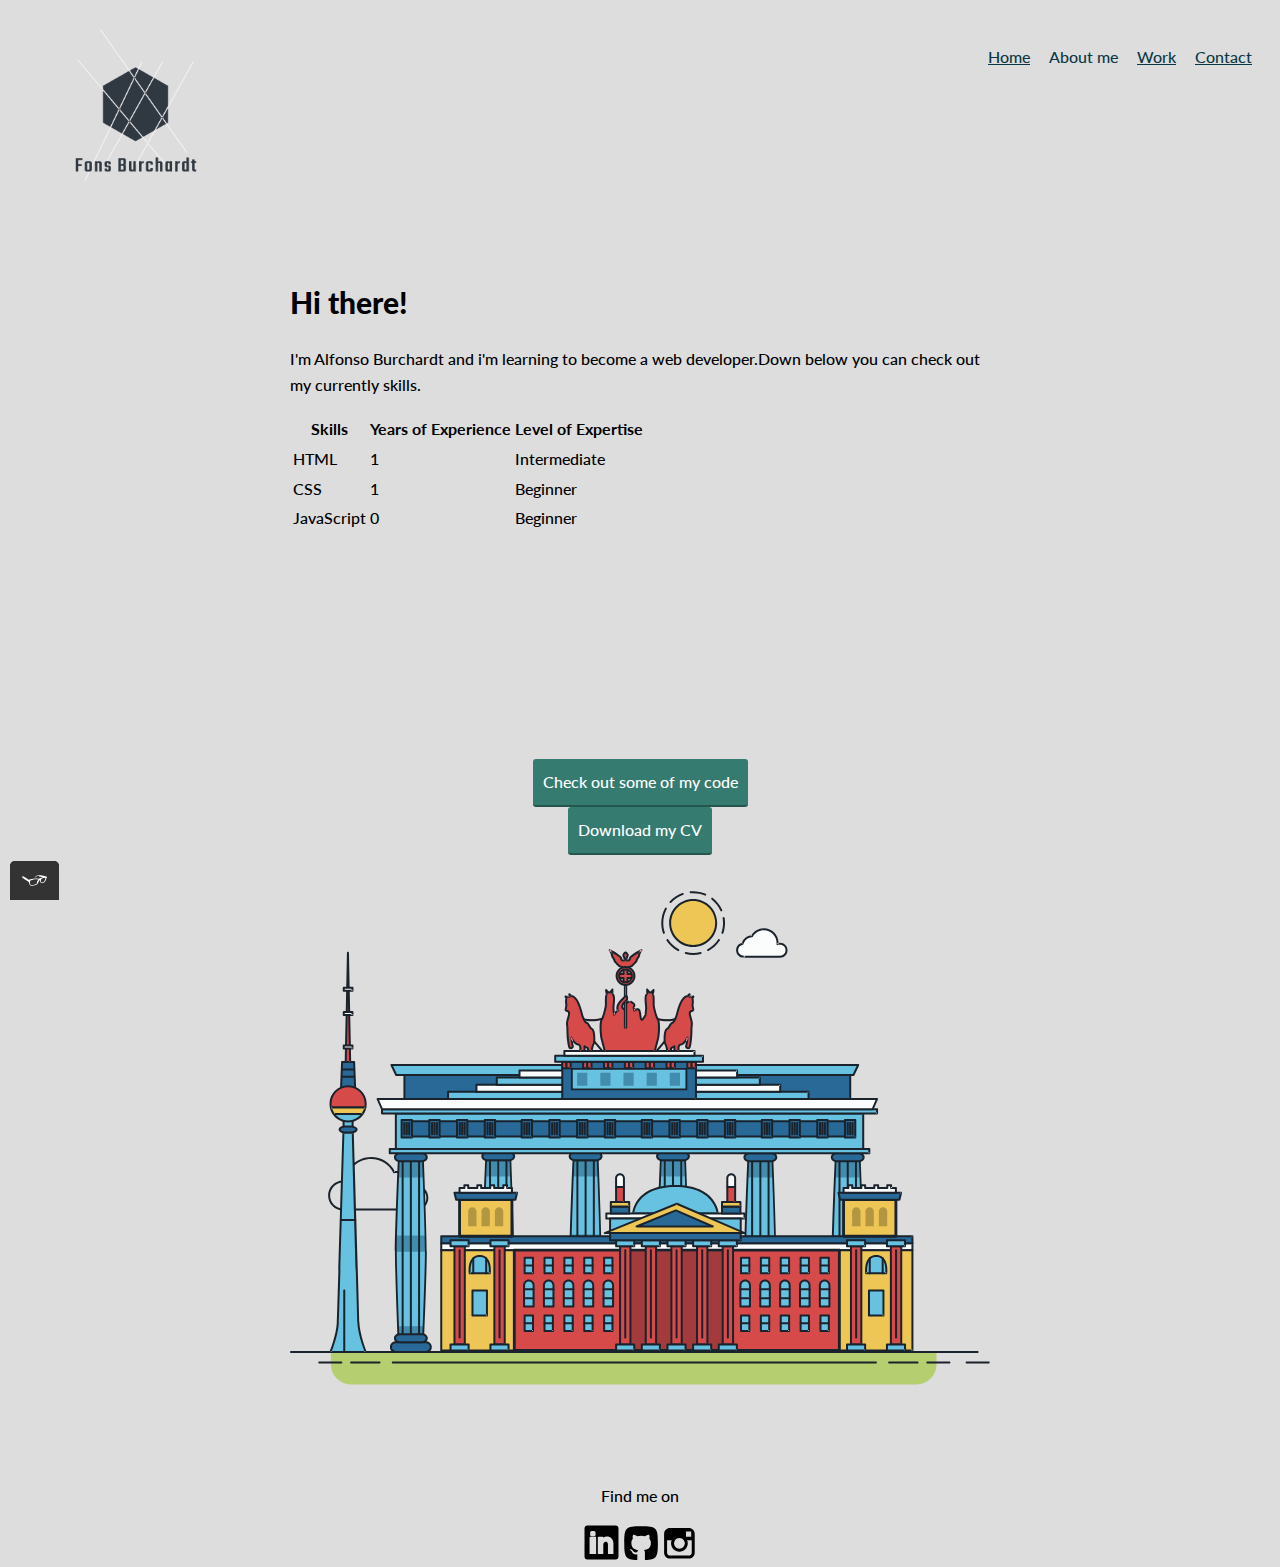
==== about.html @ 5fd2f578 "Initial commit" ====
<!DOCTYPE html>
  <html lang="en" dir="ltr">
  <head>
    <meta charset="utf-8">
    <meta name="viewport" content="width=device-width, initial-scale=1">
    <title>About Alfonso Burchardt</title>
    <link rel="shortcut icon" href="img/favicon.png">
    <link href="https://fonts.googleapis.com/css2?family=Lato:wght@400;700&display=swap" rel="stylesheet">
    <link rel="stylesheet" type="text/css" href="css/style.production.css">
  </head>
  <body><!--add your logo here -->

    <header class="page-header">
      <img src="img/logo_white.png" alt="logo"class="page-logo_item">
      <nav class="main-navigation page-header__item">
        <ul role="menubar" class="navigation-list">
          <li role="presentation">
            <a href="index.html" role="menuitem" class="navigation-list__item ">Home</a>
          </li>
          <li role="presentation">
            <a href="about.html" role="menuitem" class="navigation-list__item navigation-list__item--active">About me</a>
          </li>
          <li>
            <a href="work.html" role="menuitem"class="navigation-list__item">Work</a>
          </li>
          <li role="presentation">
            <a href="contact.html" role="menuitem" class="navigation-list__item">Contact</a>
          </li>
        </ul>
      </nav>
    </header>

    <main class="profile">
      <section>
        <h1>Hi there!</h1 class="about">
          <p>I'm Alfonso Burchardt and i'm learning to become a web developer.Down below you can check out my currently skills.</p>
        </section>
        <table>
          <thead>
            <tr>
              <th>Skills</th>
              <th>Years of Experience</th>
              <th>Level of Expertise</th>
            </tr>
          </thead>
          <tbody>
            <tr>
              <td>HTML</td>
              <td>1</td>
              <td>Intermediate</td>
            </tr>
            <tr>
              <td>CSS</td>
              <td>1</td>
              <td>Beginner</td>
            </tr>
            <tr>
              <td>JavaScript</td>
              <td>0</td>
              <td>Beginner</td>
            </tr>

          </tbody>
        </table>
      </main>
      <br>
      <div class="cv-button">
        <a href="#" class="button" target="_blank">Check out some of my code</a><br>
        <a href="files/cv.pdf" class="button" target="_blank" download="">Download my CV</a>
        <br>
        <br>
        <svg xmlns="http://www.w3.org/2000/svg" class="berlin-illustration" height="505" viewBox="0 0 700 505" xmlns:xlink="http://www.w3.org/1999/xlink">
          <defs>
            <polygon id="a" points=".06 231.917 .06 .929 688.717 .929 688.717 231.917" />
          </defs>
          <g fill="none" fill-rule="evenodd">
            <g transform="translate(0 241)" class="cloud-front">
              <path fill="#1A232C" d="M87.602,29 L87.602,28 C87.326,28.001 87.103,28.024 86.927,28.033 L86.979,29.031 L87.947,28.78 C85.741,20.282 78.041,14.002 68.852,14 C67.858,14 66.904,14.096 65.98,14.231 L66.125,15.22 L67.019,14.772 C62.626,6.015 53.567,0.001 43.102,0 C29.041,0.002 17.524,10.848 16.443,24.632 L17.44,24.71 L17.606,23.724 C16.803,23.589 15.969,23.5 15.102,23.5 C6.817,23.501 0.102,30.215 0.102,38.5 C0.102,46.785 6.817,53.499 15.102,53.5 L87.602,53.5 C94.644,53.499 100.351,47.792 100.352,40.75 C100.351,33.708 94.644,28.001 87.602,28 L87.602,30 C90.573,30 93.254,31.202 95.203,33.149 C97.15,35.097 98.351,37.778 98.352,40.75 C98.351,43.722 97.15,46.403 95.203,48.351 C93.254,50.298 90.573,51.5 87.602,51.5 L15.102,51.5 C11.509,51.5 8.265,50.046 5.909,47.692 C3.555,45.337 2.102,42.093 2.102,38.5 C2.102,34.907 3.555,31.663 5.909,29.308 C8.265,26.954 11.509,25.5 15.102,25.5 C15.831,25.5 16.553,25.575 17.273,25.697 C17.551,25.743 17.832,25.672 18.055,25.499 C18.277,25.325 18.414,25.07 18.436,24.789 C19.436,12.04 30.094,1.998 43.102,2 C52.786,1.999 61.163,7.564 65.231,15.669 C65.425,16.055 65.842,16.272 66.27,16.21 C67.132,16.084 67.988,16 68.852,16 C77.108,15.998 84.027,21.647 86.011,29.283 C86.13,29.741 86.557,30.054 87.031,30.03 C87.27,30.017 87.457,29.999 87.602,30 L87.602,29"
              transform="translate(38 36)" />
            </g>
            <path fill="#B5CE6F" d="M646.484,484.382 C646.484,489.501 644.531,494.62 640.627,498.525 C636.722,502.43 631.603,504.382 626.484,504.382 L60.873,504.382 C55.754,504.382 50.636,502.43 46.731,498.525 C42.826,494.62 40.873,489.501 40.873,484.382 L40.873,471.917 L646.484,471.917 L646.484,484.382"
            />
            <polyline fill="#67C2E2" points="334.824 185.029 101.449 185.029 106.209 195.08 563.438 195.08 568.2 185.029 334.824 185.029" />
            <path fill="#1A232C" d="M334.824,185.029 L334.824,184.029 L101.449,184.029 C101.104,184.029 100.788,184.203 100.604,184.494 C100.42,184.785 100.398,185.146 100.545,185.457 L105.306,195.508 C105.471,195.856 105.824,196.079 106.209,196.079 L563.438,196.079 C563.824,196.079 564.177,195.856 564.342,195.508 L569.104,185.457 C569.251,185.146 569.229,184.785 569.045,184.494 C568.861,184.203 568.544,184.029 568.2,184.029 L334.824,184.029 L334.824,186.029 L566.62,186.029 L562.806,194.08 L106.842,194.08 L103.029,186.029 L334.824,186.029 L334.824,185.029"
            />
            <polygon fill="#296997" points="114.416 218.974 560.222 218.974 560.222 195.08 114.416 195.08" />
            <path fill="#1A232C" d="M560.222,218.974 L560.222,217.974 L115.416,217.974 L115.416,196.079 L559.222,196.079 L559.222,218.974 L560.222,218.974 L560.222,217.974 L560.222,218.974 L561.222,218.974 L561.222,195.08 C561.222,194.816 561.115,194.559 560.929,194.372 C560.742,194.186 560.485,194.08 560.222,194.08 L114.416,194.08 C114.152,194.08 113.895,194.186 113.708,194.372 C113.522,194.559 113.416,194.816 113.416,195.08 L113.416,218.974 C113.416,219.237 113.522,219.495 113.708,219.681 C113.895,219.867 114.152,219.974 114.416,219.974 L560.222,219.974 C560.485,219.974 560.742,219.867 560.929,219.681 C561.115,219.495 561.222,219.237 561.222,218.974 L560.222,218.974"
            />
            <polygon fill="#67C2E2" points="105.85 269.08 573.225 269.08 573.225 233.398 105.85 233.398" />
            <path fill="#1A232C" d="M573.225,233.398 L573.225,232.398 L105.85,232.398 C105.587,232.398 105.329,232.505 105.143,232.691 C104.957,232.877 104.85,233.134 104.85,233.398 L104.85,269.08 C104.85,269.344 104.957,269.601 105.143,269.788 C105.329,269.974 105.587,270.08 105.85,270.08 L573.225,270.08 C573.488,270.08 573.745,269.974 573.932,269.788 C574.118,269.601 574.225,269.344 574.225,269.08 L574.225,233.398 C574.225,233.134 574.118,232.877 573.932,232.691 C573.745,232.505 573.488,232.398 573.225,232.398 L573.225,233.398 L572.225,233.398 L572.225,268.08 L106.85,268.08 L106.85,234.398 L573.225,234.398 L573.225,233.398 L572.225,233.398 L573.225,233.398"
            />
            <polygon fill="#296997" points="116.751 256.508 562.557 256.508 562.557 241.243 116.751 241.243" />
            <path fill="#1A232C" d="M562.557,256.508 L562.557,255.508 L117.75,255.508 L117.75,242.243 L561.557,242.243 L561.557,256.508 L562.557,256.508 L562.557,255.508 L562.557,256.508 L563.557,256.508 L563.557,241.243 C563.557,240.979 563.45,240.722 563.264,240.535 C563.078,240.349 562.82,240.243 562.557,240.243 L116.75,240.243 C116.487,240.243 116.23,240.349 116.043,240.535 C115.857,240.722 115.751,240.979 115.751,241.243 L115.751,256.508 C115.751,256.771 115.857,257.029 116.043,257.215 C116.23,257.401 116.487,257.508 116.751,257.508 L562.557,257.508 C562.82,257.508 563.077,257.401 563.264,257.215 C563.45,257.029 563.557,256.771 563.557,256.508 L562.557,256.508"
            />
            <polygon fill="#67C2E2" points="158.07 218.974 518.563 218.974 518.563 211.858 158.07 211.858" />
            <path fill="#1A232C" d="M518.563,211.858 L518.563,210.858 L158.07,210.858 C157.807,210.858 157.549,210.964 157.363,211.151 C157.177,211.337 157.07,211.594 157.07,211.858 L157.07,218.974 C157.07,219.237 157.177,219.495 157.363,219.681 C157.549,219.867 157.807,219.974 158.07,219.974 L518.563,219.974 C518.826,219.974 519.083,219.867 519.27,219.681 C519.456,219.495 519.562,219.237 519.562,218.974 L519.562,211.858 C519.562,211.594 519.456,211.337 519.27,211.151 C519.083,210.964 518.826,210.858 518.563,210.858 L518.563,211.858 L517.563,211.858 L517.563,217.974 L159.07,217.974 L159.07,212.858 L518.563,212.858 L518.563,211.858 L517.563,211.858 L518.563,211.858"
            />
            <polygon fill="#FBFDFC" points="186.438 211.858 490.194 211.858 490.194 204.741 186.438 204.741" />
            <path fill="#1A232C" d="M490.194,204.741 L490.194,203.741 L186.438,203.741 C186.175,203.741 185.917,203.848 185.731,204.034 C185.545,204.221 185.438,204.478 185.438,204.741 L185.438,211.858 C185.438,212.121 185.545,212.379 185.731,212.565 C185.917,212.751 186.175,212.858 186.438,212.858 L490.194,212.858 C490.458,212.858 490.715,212.751 490.902,212.565 C491.088,212.379 491.194,212.121 491.194,211.858 L491.194,204.741 C491.194,204.478 491.088,204.221 490.902,204.034 C490.715,203.848 490.458,203.741 490.194,203.741 L490.194,204.741 L489.194,204.741 L489.194,210.858 L187.438,210.858 L187.438,205.741 L490.194,205.741 L490.194,204.741 L489.194,204.741 L490.194,204.741"
            />
            <polygon fill="#67C2E2" points="206.805 204.741 469.828 204.741 469.828 197.624 206.805 197.624" />
            <path fill="#1A232C" d="M469.828,197.624 L469.828,196.624 L206.805,196.624 C206.541,196.624 206.284,196.731 206.098,196.917 C205.911,197.103 205.805,197.361 205.805,197.624 L205.805,204.741 C205.805,205.005 205.911,205.262 206.098,205.449 C206.284,205.635 206.541,205.741 206.805,205.741 L469.828,205.741 C470.091,205.741 470.349,205.635 470.535,205.449 C470.722,205.262 470.828,205.005 470.828,204.741 L470.828,197.624 C470.828,197.361 470.722,197.103 470.535,196.917 C470.349,196.731 470.091,196.624 469.828,196.624 L469.828,197.624 L468.828,197.624 L468.828,203.741 L207.805,203.741 L207.805,198.624 L469.828,198.624 L469.828,197.624 L468.828,197.624 L469.828,197.624"
            />
            <polygon fill="#FBFDFC" points="229.521 197.624 447.111 197.624 447.111 190.509 229.521 190.509" />
            <path fill="#1A232C" d="M447.111,190.509 L447.111,189.509 L229.521,189.509 C229.258,189.509 229,189.616 228.814,189.802 C228.628,189.988 228.521,190.246 228.521,190.509 L228.521,197.624 C228.521,197.888 228.628,198.145 228.814,198.332 C229,198.518 229.258,198.624 229.521,198.624 L447.111,198.624 C447.375,198.624 447.632,198.518 447.818,198.332 C448.005,198.145 448.111,197.888 448.111,197.624 L448.111,190.509 C448.111,190.246 448.005,189.988 447.818,189.802 C447.632,189.616 447.375,189.509 447.111,189.509 L447.111,190.509 L446.111,190.509 L446.111,196.624 L230.521,196.624 L230.521,191.509 L447.111,191.509 L447.111,190.509 L446.111,190.509 L447.111,190.509"
            />
            <path fill="#67C2E2" d="M135.607,355.447 C135.163,337.766 134.264,313.326 133.648,297.387 C133.274,287.721 133.004,281.18 133.004,281.18 L108.722,281.18 C108.722,281.18 108.452,287.721 108.079,297.387 C107.462,313.326 106.563,337.766 106.119,355.447 C105.953,362.059 105.85,367.732 105.85,371.653 L105.85,371.654 C105.85,386.117 107.243,424.332 108.089,446.189 C108.457,455.706 108.722,462.126 108.722,462.126 L133.004,462.126 C133.004,462.126 133.269,455.706 133.637,446.189 C134.482,424.332 135.876,386.117 135.876,371.654 L135.876,371.653 C135.876,367.732 135.773,362.059 135.607,355.447"
            />
            <path fill="#428DAE" d="M133.648 297.387L108.079 297.387C108.452 287.721 108.722 281.18 108.722 281.18L133.004 281.18C133.004 281.18 133.274 287.721 133.648 297.387M135.876 371.654L105.85 371.654 105.85 371.653C105.85 367.732 105.953 362.059 106.119 355.447L135.607 355.447C135.773 362.059 135.876 367.732 135.876 371.653L135.876 371.654M133.004 462.126L108.722 462.126C108.722 462.126 108.457 455.706 108.089 446.189L133.637 446.189C133.269 455.706 133.004 462.126 133.004 462.126"
            />
            <path fill="#1A232C" d="M109.612,461.199 L132.114,461.199 C132.447,453.007 134.949,390.886 134.949,371.653 C134.949,352.42 132.447,290.299 132.114,282.108 L109.612,282.108 C109.279,290.299 106.778,352.42 106.778,371.653 C106.778,390.886 109.279,453.007 109.612,461.199 Z M133.895,463.054 L107.832,463.054 L107.794,462.164 C107.766,461.466 104.922,392.193 104.922,371.653 C104.922,351.114 107.766,281.839 107.794,281.142 L107.832,280.252 L133.895,280.252 L133.931,281.142 C133.96,281.839 136.804,351.114 136.804,371.653 C136.804,392.193 133.96,461.466 133.931,462.164 L133.895,463.054 L133.895,463.054 Z"
            />
            <path fill="#1A232C" d="M111.638 281.18L111.638 462.126C111.638 462.679 112.086 463.126 112.638 463.126 113.19 463.126 113.638 462.679 113.638 462.126L113.638 281.18C113.638 280.628 113.19 280.18 112.638 280.18 112.086 280.18 111.638 280.628 111.638 281.18M119.863 281.18L119.863 462.126C119.863 462.679 120.311 463.126 120.863 463.126 121.416 463.126 121.863 462.679 121.863 462.126L121.863 281.18C121.863 280.628 121.416 280.18 120.863 280.18 120.311 280.18 119.863 280.628 119.863 281.18M128.088 281.18L128.088 462.126C128.088 462.679 128.536 463.126 129.088 463.126 129.64 463.126 130.088 462.679 130.088 462.126L130.088 281.18C130.088 280.628 129.64 280.18 129.088 280.18 128.536 280.18 128.088 280.628 128.088 281.18"
            />
            <path fill="#296997" d="M136.79,277.265 C136.79,279.418 134.675,281.18 132.09,281.18 L109.636,281.18 C107.051,281.18 104.936,279.418 104.936,277.265 C104.936,275.111 107.051,273.349 109.636,273.349 L132.09,273.349 C134.675,273.349 136.79,275.111 136.79,277.265"
            />
            <path fill="#1A232C" d="M136.79,277.265 L135.79,277.265 C135.789,278.005 135.433,278.704 134.769,279.262 C134.109,279.814 133.155,280.181 132.09,280.18 L109.636,280.18 C108.571,280.181 107.617,279.814 106.956,279.262 C106.293,278.704 105.936,278.005 105.936,277.265 C105.936,276.524 106.293,275.825 106.957,275.267 C107.617,274.715 108.571,274.348 109.636,274.349 L132.09,274.349 C133.155,274.348 134.109,274.716 134.769,275.267 C135.433,275.825 135.789,276.524 135.79,277.265 L137.79,277.265 C137.791,275.851 137.09,274.593 136.049,273.731 C135.006,272.863 133.61,272.35 132.09,272.349 L109.636,272.349 C108.116,272.35 106.72,272.863 105.676,273.731 C104.636,274.593 103.935,275.851 103.936,277.265 C103.935,278.678 104.636,279.937 105.677,280.798 C106.72,281.666 108.116,282.179 109.636,282.18 L132.09,282.18 C133.61,282.179 135.006,281.666 136.049,280.798 C137.09,279.937 137.791,278.678 137.79,277.265 L136.79,277.265"
            />
            <path fill="#296997" d="M140.775,467.217 C140.775,469.803 138.661,471.917 136.076,471.917 L105.65,471.917 C103.065,471.917 100.951,469.803 100.951,467.217 L100.951,466.825 C100.951,464.241 103.065,462.126 105.65,462.126 L136.076,462.126 C138.661,462.126 140.775,464.241 140.775,466.825 L140.775,467.217"
            />
            <path fill="#1A232C" d="M140.775,467.217 L139.775,467.217 C139.775,468.235 139.361,469.155 138.688,469.83 C138.013,470.503 137.093,470.917 136.076,470.917 L105.65,470.917 C104.633,470.917 103.713,470.504 103.038,469.83 C102.365,469.155 101.951,468.235 101.951,467.217 L101.951,466.825 C101.951,465.808 102.365,464.889 103.038,464.214 C103.713,463.54 104.633,463.127 105.65,463.126 L136.076,463.126 C137.093,463.127 138.013,463.54 138.688,464.214 C139.362,464.889 139.775,465.808 139.775,466.825 L139.775,467.217 L141.775,467.217 L141.775,466.825 C141.772,463.684 139.217,461.13 136.076,461.126 L105.65,461.126 C102.509,461.13 99.955,463.684 99.951,466.825 L99.951,467.217 C99.954,470.36 102.509,472.914 105.65,472.917 L136.076,472.917 C139.217,472.914 141.772,470.36 141.775,467.217 L140.775,467.217"
            />
            <path fill="#296997" d="M136.79,458.208 C136.79,460.363 134.675,462.126 132.09,462.126 L109.636,462.126 C107.051,462.126 104.936,460.363 104.936,458.208 C104.936,456.057 107.051,454.292 109.636,454.292 L132.09,454.292 C134.675,454.292 136.79,456.057 136.79,458.208"
            />
            <path fill="#1A232C" d="M136.79,458.208 L135.79,458.208 C135.789,458.949 135.432,459.649 134.769,460.207 C134.108,460.76 133.154,461.128 132.09,461.126 L109.636,461.126 C108.572,461.128 107.617,460.76 106.957,460.207 C106.293,459.649 105.936,458.949 105.936,458.208 C105.936,457.47 106.293,456.77 106.957,456.212 C107.617,455.659 108.572,455.291 109.636,455.292 L132.09,455.292 C133.154,455.291 134.108,455.659 134.769,456.212 C135.433,456.77 135.789,457.47 135.79,458.208 L137.79,458.208 C137.791,456.796 137.09,455.538 136.05,454.675 C135.006,453.808 133.61,453.294 132.09,453.292 L109.636,453.292 C108.115,453.294 106.719,453.808 105.676,454.675 C104.636,455.538 103.935,456.796 103.936,458.208 C103.935,459.622 104.636,460.881 105.676,461.743 C106.72,462.611 108.116,463.125 109.636,463.126 L132.09,463.126 C133.61,463.125 135.006,462.611 136.05,461.743 C137.09,460.881 137.791,459.622 137.79,458.208 L136.79,458.208"
            />
            <path fill="#67C2E2" d="M572.471,355.447 C572.025,337.766 571.126,313.326 570.51,297.387 C570.137,287.721 569.867,281.18 569.867,281.18 L545.585,281.18 C545.585,281.18 545.315,287.721 544.942,297.387 C544.326,313.326 543.427,337.766 542.981,355.447 C542.815,362.059 542.713,367.732 542.713,371.653 L542.713,371.654 C542.713,386.117 544.107,424.332 544.952,446.189 C545.32,455.706 545.585,462.126 545.585,462.126 L569.867,462.126 C569.867,462.126 570.132,455.706 570.499,446.189 C571.346,424.332 572.739,386.117 572.739,371.654 L572.739,371.653 C572.739,367.732 572.637,362.059 572.471,355.447"
            />
            <path fill="#428DAE" d="M569.582 297.387L566.951 297.387 566.951 282.108 568.977 282.108C569.063 284.206 569.29 289.841 569.582 297.387M564.951 297.387L545.871 297.387C546.162 289.841 546.39 284.206 546.476 282.108L564.951 282.108 564.951 297.387M571.8 369.187L566.951 369.187 566.951 356.265 571.562 356.265C571.685 361.272 571.771 365.701 571.8 369.187M564.951 369.187L543.653 369.187C543.684 365.512 543.777 360.79 543.912 355.447L553.551 355.447 553.551 356.265 564.951 356.265 564.951 369.187"
            />
            <path fill="#1A232C" d="M546.476,461.199 L568.977,461.199 C569.31,453.007 571.812,390.886 571.812,371.653 C571.812,352.42 569.31,290.299 568.977,282.108 L546.476,282.108 C546.142,290.299 543.642,352.42 543.642,371.653 C543.642,390.886 546.142,453.007 546.476,461.199 M570.758,463.054 L544.694,463.054 L544.658,462.164 C544.629,461.466 541.785,392.193 541.785,371.653 C541.785,351.114 544.629,281.839 544.658,281.142 L544.694,280.252 L570.758,280.252 L570.795,281.142 C570.823,281.839 573.667,351.114 573.667,371.653 C573.667,392.193 570.823,461.466 570.795,462.164 L570.758,463.054"
            />
            <path fill="#1A232C" d="M548.501 281.18L548.501 462.126C548.501 462.679 548.949 463.126 549.501 463.126 550.053 463.126 550.501 462.679 550.501 462.126L550.501 281.18C550.501 280.628 550.053 280.18 549.501 280.18 548.949 280.18 548.501 280.628 548.501 281.18M556.727 281.18L556.727 462.126C556.727 462.679 557.174 463.126 557.727 463.126 558.279 463.126 558.727 462.679 558.727 462.126L558.727 281.18C558.727 280.628 558.279 280.18 557.727 280.18 557.174 280.18 556.727 280.628 556.727 281.18M564.951 281.18L564.951 462.126C564.951 462.679 565.399 463.126 565.951 463.126 566.503 463.126 566.951 462.679 566.951 462.126L566.951 281.18C566.951 280.628 566.503 280.18 565.951 280.18 565.399 280.18 564.951 280.628 564.951 281.18"
            />
            <path fill="#296997" d="M573.653,277.265 C573.653,279.418 571.537,281.18 568.953,281.18 L546.499,281.18 C543.915,281.18 541.799,279.418 541.799,277.265 C541.799,275.111 543.915,273.349 546.499,273.349 L568.953,273.349 C571.537,273.349 573.653,275.111 573.653,277.265"
            />
            <path fill="#1A232C" d="M573.653,277.265 L572.653,277.265 C572.653,278.005 572.296,278.704 571.632,279.262 C570.972,279.814 570.017,280.181 568.953,280.18 L546.499,280.18 C545.435,280.181 544.48,279.814 543.82,279.262 C543.156,278.704 542.8,278.005 542.799,277.265 C542.8,276.525 543.156,275.825 543.82,275.267 C544.481,274.715 545.435,274.348 546.499,274.349 L568.953,274.349 C570.017,274.348 570.972,274.715 571.632,275.267 C572.296,275.825 572.653,276.525 572.653,277.265 L574.653,277.265 C574.654,275.851 573.953,274.593 572.912,273.731 C571.869,272.863 570.473,272.35 568.953,272.349 L546.499,272.349 C544.979,272.35 543.583,272.863 542.54,273.731 C541.499,274.593 540.798,275.851 540.799,277.265 C540.798,278.679 541.499,279.937 542.54,280.798 C543.583,281.666 544.979,282.179 546.499,282.18 L568.953,282.18 C570.473,282.179 571.869,281.666 572.912,280.798 C573.953,279.937 574.654,278.679 574.653,277.265 L573.653,277.265"
            />
            <path fill="#296997" d="M577.639,467.217 C577.639,469.803 575.524,471.917 572.938,471.917 L542.514,471.917 C539.929,471.917 537.813,469.803 537.813,467.217 L537.813,466.825 C537.813,464.241 539.929,462.126 542.514,462.126 L572.938,462.126 C575.524,462.126 577.639,464.241 577.639,466.825 L577.639,467.217"
            />
            <path fill="#1A232C" d="M577.639,467.217 L576.639,467.217 C576.638,468.235 576.225,469.155 575.551,469.83 C574.876,470.503 573.956,470.917 572.938,470.917 L542.514,470.917 C541.497,470.917 540.576,470.503 539.901,469.83 C539.227,469.155 538.814,468.234 538.813,467.217 L538.813,466.825 C538.814,465.808 539.227,464.889 539.901,464.214 C540.576,463.54 541.497,463.127 542.514,463.126 L572.938,463.126 C573.956,463.127 574.876,463.54 575.551,464.214 C576.225,464.888 576.638,465.808 576.639,466.825 L576.639,467.217 L578.639,467.217 L578.639,466.825 C578.635,463.684 576.081,461.13 572.938,461.126 L542.514,461.126 C539.372,461.13 536.817,463.684 536.813,466.825 L536.813,467.217 C536.817,470.36 539.372,472.914 542.514,472.917 L572.938,472.917 C576.081,472.914 578.635,470.359 578.639,467.217 L577.639,467.217"
            />
            <path fill="#296997" d="M573.653,458.208 C573.653,460.363 571.537,462.126 568.953,462.126 L546.499,462.126 C543.915,462.126 541.799,460.363 541.799,458.208 C541.799,456.057 543.915,454.292 546.499,454.292 L568.953,454.292 C571.537,454.292 573.653,456.057 573.653,458.208"
            />
            <path fill="#1A232C" d="M573.653,458.208 L572.653,458.208 C572.653,458.949 572.296,459.649 571.632,460.207 C570.971,460.76 570.017,461.128 568.953,461.126 L546.499,461.126 C545.435,461.128 544.481,460.76 543.82,460.207 C543.157,459.649 542.799,458.949 542.799,458.208 C542.799,457.47 543.156,456.77 543.82,456.212 C544.481,455.659 545.435,455.291 546.499,455.292 L568.953,455.292 C570.017,455.291 570.971,455.659 571.632,456.212 C572.296,456.77 572.653,457.47 572.653,458.208 L574.653,458.208 C574.654,456.796 573.953,455.538 572.912,454.675 C571.869,453.808 570.473,453.294 568.953,453.292 L546.499,453.292 C544.979,453.294 543.583,453.808 542.54,454.675 C541.499,455.538 540.798,456.796 540.799,458.208 C540.798,459.622 541.499,460.881 542.54,461.743 C543.583,462.611 544.979,463.125 546.499,463.126 L568.953,463.126 C570.473,463.125 571.869,462.611 572.912,461.743 C573.953,460.881 574.654,459.622 574.653,458.208 L573.653,458.208"
            />
            <path fill="#67C2E2" d="M485.098,355.447 C484.654,337.766 483.753,313.326 483.137,297.387 C482.764,287.721 482.494,281.18 482.494,281.18 L458.213,281.18 C458.213,281.18 457.942,287.721 457.569,297.387 C456.953,313.326 456.055,337.766 455.608,355.447 C455.443,362.059 455.34,367.732 455.34,371.653 L455.34,371.654 C455.34,386.117 456.733,424.332 457.58,446.189 C457.948,455.706 458.213,462.126 458.213,462.126 L482.494,462.126 C482.494,462.126 482.759,455.706 483.126,446.189 C483.973,424.332 485.366,386.117 485.366,371.654 L485.366,371.653 C485.366,367.732 485.265,362.059 485.098,355.447"
            />
            <path fill="#428DAE" d="M483.137 297.387L457.569 297.387C457.942 287.721 458.213 281.18 458.213 281.18L482.494 281.18C482.494 281.18 482.764 287.721 483.137 297.387M485.355 369.187L455.351 369.187C455.382 365.502 455.475 360.78 455.608 355.447L485.098 355.447C485.232 360.78 485.325 365.502 485.355 369.187"
            />
            <path fill="#1A232C" d="M459.103,461.199 L481.605,461.199 C481.938,453.007 484.439,390.886 484.439,371.653 C484.439,352.42 481.938,290.299 481.605,282.108 L459.103,282.108 C458.769,290.299 456.268,352.42 456.268,371.653 C456.268,390.886 458.769,453.007 459.103,461.199 Z M483.386,463.054 L457.321,463.054 L457.285,462.164 C457.256,461.466 454.412,392.193 454.412,371.653 C454.412,351.114 457.256,281.839 457.285,281.142 L457.321,280.252 L483.386,280.252 L483.422,281.142 C483.45,281.839 486.294,351.114 486.294,371.653 C486.294,392.193 483.45,461.466 483.422,462.164 L483.386,463.054 L483.386,463.054 Z"
            />
            <path fill="#1A232C" d="M461.128 281.18L461.128 462.126C461.128 462.679 461.576 463.126 462.128 463.126 462.68 463.126 463.128 462.679 463.128 462.126L463.128 281.18C463.128 280.628 462.68 280.18 462.128 280.18 461.576 280.18 461.128 280.628 461.128 281.18M469.354 281.18L469.354 462.126C469.354 462.679 469.801 463.126 470.354 463.126 470.906 463.126 471.354 462.679 471.354 462.126L471.354 281.18C471.354 280.628 470.906 280.18 470.354 280.18 469.801 280.18 469.354 280.628 469.354 281.18M477.578 281.18L477.578 462.126C477.578 462.679 478.026 463.126 478.578 463.126 479.13 463.126 479.578 462.679 479.578 462.126L479.578 281.18C479.578 280.628 479.13 280.18 478.578 280.18 478.026 280.18 477.578 280.628 477.578 281.18"
            />
            <path fill="#296997" d="M486.281,277.265 C486.281,279.418 484.164,281.18 481.58,281.18 L459.126,281.18 C456.542,281.18 454.426,279.418 454.426,277.265 C454.426,275.111 456.542,273.349 459.126,273.349 L481.58,273.349 C484.164,273.349 486.281,275.111 486.281,277.265"
            />
            <path fill="#1A232C" d="M486.281,277.265 L485.281,277.265 C485.281,278.005 484.924,278.704 484.26,279.262 C483.599,279.814 482.644,280.181 481.58,280.18 L459.126,280.18 C458.062,280.181 457.107,279.814 456.447,279.262 C455.783,278.704 455.427,278.005 455.426,277.265 C455.427,276.525 455.783,275.825 456.447,275.267 C457.108,274.715 458.062,274.348 459.126,274.349 L481.58,274.349 C482.644,274.348 483.599,274.716 484.26,275.268 C484.924,275.825 485.281,276.525 485.281,277.265 L487.281,277.265 C487.282,275.851 486.58,274.593 485.54,273.731 C484.496,272.863 483.1,272.35 481.58,272.349 L459.126,272.349 C457.606,272.35 456.21,272.863 455.167,273.731 C454.126,274.593 453.425,275.851 453.426,277.265 C453.425,278.679 454.126,279.937 455.167,280.798 C456.21,281.666 457.606,282.179 459.126,282.18 L481.58,282.18 C483.1,282.179 484.496,281.666 485.54,280.799 C486.58,279.937 487.282,278.679 487.281,277.265 L486.281,277.265"
            />
            <path fill="#296997" d="M490.266,467.217 C490.266,469.803 488.151,471.917 485.565,471.917 L455.141,471.917 C452.556,471.917 450.44,469.803 450.44,467.217 L450.44,466.825 C450.44,464.241 452.556,462.126 455.141,462.126 L485.565,462.126 C488.151,462.126 490.266,464.241 490.266,466.825 L490.266,467.217"
            />
            <path fill="#1A232C" d="M490.266,467.217 L489.266,467.217 C489.265,468.235 488.852,469.155 488.178,469.83 C487.503,470.503 486.583,470.917 485.565,470.917 L455.141,470.917 C454.124,470.917 453.203,470.503 452.528,469.83 C451.854,469.155 451.441,468.234 451.44,467.217 L451.44,466.825 C451.441,465.808 451.854,464.889 452.528,464.214 C453.203,463.54 454.124,463.127 455.141,463.126 L485.565,463.126 C486.583,463.127 487.503,463.54 488.178,464.214 C488.852,464.888 489.265,465.808 489.266,466.825 L489.266,467.217 L491.266,467.217 L491.266,466.825 C491.262,463.684 488.708,461.13 485.565,461.126 L455.141,461.126 C451.999,461.13 449.444,463.684 449.44,466.825 L449.44,467.217 C449.444,470.36 451.999,472.914 455.141,472.917 L485.565,472.917 C488.708,472.914 491.262,470.359 491.266,467.217 L490.266,467.217"
            />
            <path fill="#296997" d="M486.281,458.208 C486.281,460.363 484.164,462.126 481.58,462.126 L459.126,462.126 C456.542,462.126 454.426,460.363 454.426,458.208 C454.426,456.057 456.542,454.292 459.126,454.292 L481.58,454.292 C484.164,454.292 486.281,456.057 486.281,458.208"
            />
            <path fill="#1A232C" d="M486.281,458.208 L485.281,458.208 C485.281,458.949 484.923,459.649 484.26,460.207 C483.599,460.76 482.644,461.128 481.58,461.126 L459.126,461.126 C458.062,461.128 457.108,460.76 456.447,460.207 C455.784,459.649 455.427,458.949 455.426,458.208 C455.426,457.47 455.783,456.77 456.447,456.212 C457.108,455.659 458.062,455.291 459.126,455.292 L481.58,455.292 C482.644,455.291 483.598,455.659 484.26,456.212 C484.924,456.77 485.281,457.47 485.281,458.208 L487.281,458.208 C487.282,456.795 486.58,455.538 485.54,454.675 C484.496,453.808 483.1,453.294 481.58,453.292 L459.126,453.292 C457.606,453.294 456.21,453.808 455.167,454.675 C454.126,455.538 453.425,456.796 453.426,458.208 C453.425,459.622 454.126,460.881 455.167,461.743 C456.21,462.611 457.606,463.125 459.126,463.126 L481.58,463.126 C483.1,463.125 484.496,462.611 485.54,461.743 C486.581,460.881 487.282,459.622 487.281,458.208 L486.281,458.208"
            />
            <path fill="#67C2E2" d="M397.726,354.466 C397.28,336.787 396.381,312.346 395.765,296.407 C395.392,286.742 395.122,280.2 395.122,280.2 L370.84,280.2 C370.84,280.2 370.57,286.742 370.197,296.407 C369.581,312.346 368.682,336.787 368.236,354.466 C368.07,361.078 367.968,366.751 367.968,370.672 L367.968,370.673 C367.968,385.136 369.361,423.352 370.207,445.208 C370.575,454.726 370.84,461.146 370.84,461.146 L395.122,461.146 C395.122,461.146 395.386,454.726 395.754,445.208 C396.601,423.352 397.994,385.136 397.994,370.673 L397.994,370.672 C397.994,366.751 397.892,361.078 397.726,354.466"
            />
            <path fill="#428DAE" d="M394.837 296.407L392.206 296.407 392.206 281.127 394.233 281.127C394.318 283.225 394.545 288.861 394.837 296.407L394.837 296.407zM383.981 296.407L390.206 296.407 390.206 281.127 383.981 281.127 383.981 296.407zM375.756 296.407L381.98 296.407 381.98 281.127 375.756 281.127 375.756 296.407zM373.756 296.407L371.126 296.407C371.417 288.861 371.645 283.225 371.73 281.127L373.756 281.127 373.756 296.407 373.756 296.407zM397.062 369.187L392.206 369.187 392.206 354.466 396.796 354.466C396.943 360.298 397.041 365.389 397.062 369.187L397.062 369.187zM383.981 369.187L390.206 369.187 390.206 354.466 383.981 354.466 383.981 369.187zM375.756 369.187L381.98 369.187 381.98 354.466 375.756 354.466 375.756 369.187zM373.756 369.187L368.9 369.187C368.921 365.389 369.019 360.298 369.166 354.466L373.756 354.466 373.756 369.187 373.756 369.187z"
            />
            <path fill="#1A232C" d="M371.73,460.218 L394.233,460.218 C394.565,452.027 397.066,389.906 397.066,370.672 C397.066,351.44 394.565,289.319 394.233,281.127 L371.73,281.127 C371.397,289.319 368.895,351.44 368.895,370.672 C368.895,389.906 371.397,452.027 371.73,460.218 M396.013,462.074 L369.949,462.074 L369.912,461.184 C369.884,460.486 367.04,391.212 367.04,370.672 C367.04,350.133 369.884,280.859 369.912,280.162 L369.949,279.272 L396.013,279.272 L396.05,280.162 C396.078,280.859 398.922,350.133 398.922,370.672 C398.922,391.212 396.078,460.486 396.05,461.184 L396.013,462.074"
            />
            <path fill="#1A232C" d="M373.756 280.2L373.756 461.146C373.756 461.698 374.203 462.146 374.756 462.146 375.308 462.146 375.756 461.698 375.756 461.146L375.756 280.2C375.756 279.647 375.308 279.2 374.756 279.2 374.203 279.2 373.756 279.647 373.756 280.2M381.98 280.2L381.98 461.146C381.98 461.698 382.428 462.146 382.98 462.146 383.533 462.146 383.981 461.698 383.981 461.146L383.981 280.2C383.981 279.647 383.533 279.2 382.98 279.2 382.428 279.2 381.98 279.647 381.98 280.2M390.206 280.2L390.206 461.146C390.206 461.698 390.654 462.146 391.206 462.146 391.758 462.146 392.206 461.698 392.206 461.146L392.206 280.2C392.206 279.647 391.758 279.2 391.206 279.2 390.654 279.2 390.206 279.647 390.206 280.2"
            />
            <path fill="#296997" d="M398.908,276.285 C398.908,278.439 396.792,280.2 394.208,280.2 L371.754,280.2 C369.17,280.2 367.053,278.439 367.053,276.285 C367.053,274.13 369.17,272.369 371.754,272.369 L394.208,272.369 C396.792,272.369 398.908,274.13 398.908,276.285"
            />
            <path fill="#1A232C" d="M398.908,276.285 L397.908,276.285 C397.907,277.025 397.551,277.724 396.887,278.281 C396.227,278.833 395.272,279.201 394.208,279.2 L371.754,279.2 C370.69,279.201 369.735,278.833 369.074,278.281 C368.41,277.724 368.053,277.025 368.053,276.285 C368.053,275.544 368.41,274.845 369.074,274.287 C369.735,273.735 370.69,273.367 371.754,273.369 L394.208,273.369 C395.272,273.367 396.227,273.735 396.887,274.287 C397.551,274.844 397.907,275.544 397.908,276.285 L399.908,276.285 C399.909,274.871 399.208,273.612 398.167,272.75 C397.124,271.883 395.728,271.37 394.208,271.369 L371.754,271.369 C370.234,271.37 368.838,271.883 367.794,272.75 C366.754,273.612 366.052,274.871 366.053,276.285 C366.052,277.699 366.754,278.957 367.795,279.818 C368.838,280.686 370.234,281.198 371.754,281.2 L394.208,281.2 C395.728,281.198 397.123,280.686 398.167,279.818 C399.208,278.957 399.909,277.698 399.908,276.285 L398.908,276.285"
            />
            <path fill="#296997" d="M402.894,466.237 C402.894,468.823 400.779,470.937 398.193,470.937 L367.768,470.937 C365.183,470.937 363.068,468.823 363.068,466.237 L363.068,465.844 C363.068,463.26 365.183,461.146 367.768,461.146 L398.193,461.146 C400.779,461.146 402.894,463.26 402.894,465.844 L402.894,466.237"
            />
            <path fill="#1A232C" d="M402.894,466.237 L401.894,466.237 C401.893,467.254 401.48,468.174 400.806,468.849 C400.131,469.523 399.211,469.937 398.193,469.937 L367.768,469.937 C366.751,469.937 365.831,469.523 365.156,468.849 C364.482,468.174 364.069,467.254 364.068,466.237 L364.068,465.844 C364.069,464.828 364.482,463.908 365.156,463.233 C365.831,462.56 366.751,462.146 367.768,462.146 L398.193,462.146 C399.211,462.146 400.131,462.56 400.806,463.233 C401.48,463.908 401.893,464.828 401.894,465.844 L401.894,466.237 L403.894,466.237 L403.894,465.844 C403.89,462.703 401.336,460.15 398.193,460.146 L367.768,460.146 C364.626,460.15 362.072,462.703 362.068,465.844 L362.068,466.237 C362.072,469.379 364.626,471.933 367.768,471.937 L398.193,471.937 C401.336,471.933 403.89,469.379 403.894,466.237 L402.894,466.237"
            />
            <path fill="#296997" d="M398.908,457.228 C398.908,459.382 396.792,461.146 394.208,461.146 L371.754,461.146 C369.17,461.146 367.053,459.382 367.053,457.228 C367.053,455.077 369.17,453.312 371.754,453.312 L394.208,453.312 C396.792,453.312 398.908,455.077 398.908,457.228"
            />
            <path fill="#1A232C" d="M398.908,457.228 L397.908,457.228 C397.908,457.968 397.55,458.669 396.887,459.226 C396.226,459.779 395.272,460.147 394.208,460.146 L371.754,460.146 C370.69,460.147 369.736,459.779 369.074,459.226 C368.411,458.668 368.053,457.968 368.053,457.228 C368.053,456.489 368.41,455.789 369.074,455.231 C369.736,454.679 370.69,454.311 371.754,454.312 L394.208,454.312 C395.272,454.311 396.226,454.679 396.887,455.231 C397.551,455.789 397.908,456.489 397.908,457.228 L399.908,457.228 C399.909,455.815 399.208,454.557 398.167,453.695 C397.124,452.827 395.728,452.313 394.208,452.312 L371.754,452.312 C370.234,452.313 368.838,452.827 367.794,453.695 C366.754,454.557 366.052,455.815 366.053,457.228 C366.052,458.642 366.753,459.901 367.794,460.763 C368.838,461.631 370.234,462.145 371.754,462.146 L394.208,462.146 C395.728,462.145 397.124,461.631 398.167,460.763 C399.208,459.9 399.909,458.642 399.908,457.228 L398.908,457.228"
            />
            <path fill="#67C2E2" d="M310.353,354.466 C309.908,336.787 309.009,312.346 308.393,296.407 C308.019,286.742 307.75,280.2 307.75,280.2 L283.467,280.2 C283.467,280.2 283.198,286.742 282.824,296.407 C282.208,312.346 281.309,336.787 280.864,354.466 C280.698,361.078 280.596,366.751 280.596,370.672 L280.596,370.673 C280.596,385.136 281.989,423.352 282.834,445.208 C283.202,454.726 283.467,461.146 283.467,461.146 L307.75,461.146 C307.75,461.146 308.014,454.726 308.382,445.208 C309.228,423.352 310.622,385.136 310.622,370.673 L310.622,370.672 C310.622,366.751 310.518,361.078 310.353,354.466"
            />
            <path fill="#428DAE" d="M308.393 296.407L282.824 296.407C283.198 286.742 283.467 280.2 283.467 280.2L307.75 280.2C307.75 280.2 308.019 286.742 308.393 296.407M310.617 369.187L280.6 369.187C280.621 365.377 280.718 360.285 280.864 354.466L310.353 354.466C310.498 360.285 310.596 365.377 310.617 369.187"
            />
            <path fill="#1A232C" d="M284.357,460.218 L306.86,460.218 C307.193,452.027 309.694,389.906 309.694,370.672 C309.694,351.44 307.193,289.319 306.86,281.127 L284.357,281.127 C284.024,289.319 281.523,351.44 281.523,370.672 C281.523,389.906 284.024,452.027 284.357,460.218 Z M308.639,462.074 L282.576,462.074 L282.54,461.184 C282.511,460.486 279.668,391.212 279.668,370.672 C279.668,350.133 282.511,280.859 282.54,280.162 L282.576,279.272 L308.639,279.272 L308.677,280.162 C308.706,280.859 311.549,350.133 311.549,370.672 C311.549,391.212 308.706,460.486 308.677,461.184 L308.639,462.074 L308.639,462.074 Z"
            />
            <path fill="#1A232C" d="M286.383 280.2L286.383 461.146C286.383 461.698 286.831 462.146 287.383 462.146 287.936 462.146 288.383 461.698 288.383 461.146L288.383 280.2C288.383 279.647 287.936 279.2 287.383 279.2 286.831 279.2 286.383 279.647 286.383 280.2M294.608 280.2L294.608 461.146C294.608 461.698 295.056 462.146 295.608 462.146 296.161 462.146 296.608 461.698 296.608 461.146L296.608 280.2C296.608 279.647 296.161 279.2 295.608 279.2 295.056 279.2 294.608 279.647 294.608 280.2M302.834 280.2L302.834 461.146C302.834 461.698 303.281 462.146 303.834 462.146 304.386 462.146 304.834 461.698 304.834 461.146L304.834 280.2C304.834 279.647 304.386 279.2 303.834 279.2 303.281 279.2 302.834 279.647 302.834 280.2"
            />
            <path fill="#296997" d="M311.535,276.285 C311.535,278.439 309.42,280.2 306.836,280.2 L284.381,280.2 C281.797,280.2 279.681,278.439 279.681,276.285 C279.681,274.13 281.797,272.369 284.381,272.369 L306.836,272.369 C309.42,272.369 311.535,274.13 311.535,276.285"
            />
            <path fill="#1A232C" d="M311.535,276.285 L310.535,276.285 C310.534,277.025 310.177,277.724 309.514,278.282 C308.854,278.833 307.901,279.201 306.836,279.2 L284.381,279.2 C283.316,279.201 282.362,278.833 281.702,278.281 C281.038,277.724 280.681,277.025 280.681,276.285 C280.681,275.544 281.038,274.844 281.702,274.287 C282.362,273.735 283.317,273.367 284.381,273.369 L306.836,273.369 C307.9,273.367 308.854,273.735 309.514,274.287 C310.177,274.844 310.534,275.544 310.535,276.285 L312.535,276.285 C312.535,274.871 311.835,273.613 310.795,272.75 C309.751,271.883 308.356,271.37 306.836,271.369 L284.381,271.369 C282.861,271.37 281.465,271.883 280.422,272.75 C279.381,273.612 278.68,274.871 278.681,276.285 C278.68,277.698 279.381,278.957 280.422,279.818 C281.465,280.686 282.861,281.198 284.381,281.2 L306.836,281.2 C308.356,281.198 309.751,280.685 310.794,279.818 C311.835,278.956 312.535,277.698 312.535,276.285 L311.535,276.285"
            />
            <path fill="#296997" d="M315.522,466.237 C315.522,468.823 313.407,470.937 310.821,470.937 L280.396,470.937 C277.811,470.937 275.696,468.823 275.696,466.237 L275.696,465.844 C275.696,463.26 277.811,461.146 280.396,461.146 L310.821,461.146 C313.407,461.146 315.522,463.26 315.522,465.844 L315.522,466.237"
            />
            <path fill="#1A232C" d="M315.522,466.237 L314.522,466.237 C314.521,467.254 314.108,468.174 313.434,468.849 C312.759,469.523 311.838,469.937 310.821,469.937 L280.396,469.937 C279.379,469.937 278.458,469.523 277.783,468.849 C277.11,468.174 276.696,467.254 276.696,466.237 L276.696,465.844 C276.696,464.828 277.11,463.908 277.783,463.233 C278.458,462.56 279.379,462.146 280.396,462.146 L310.821,462.146 C311.838,462.146 312.759,462.56 313.434,463.233 C314.108,463.908 314.521,464.828 314.522,465.844 L314.522,466.237 L316.521,466.237 L316.521,465.844 C316.518,462.703 313.963,460.15 310.821,460.146 L280.396,460.146 C277.254,460.15 274.7,462.703 274.696,465.844 L274.696,466.237 C274.699,469.379 277.254,471.933 280.396,471.937 L310.821,471.937 C313.963,471.933 316.518,469.379 316.521,466.237 L315.522,466.237"
            />
            <path fill="#296997" d="M311.535,457.228 C311.535,459.382 309.42,461.146 306.836,461.146 L284.381,461.146 C281.797,461.146 279.681,459.382 279.681,457.228 C279.681,455.077 281.797,453.312 284.381,453.312 L306.836,453.312 C309.42,453.312 311.535,455.077 311.535,457.228"
            />
            <path fill="#1A232C" d="M311.535,457.228 L310.535,457.228 C310.534,457.969 310.177,458.669 309.514,459.227 C308.854,459.779 307.9,460.147 306.836,460.146 L284.381,460.146 C283.317,460.147 282.363,459.779 281.702,459.227 C281.038,458.669 280.681,457.968 280.681,457.228 C280.681,456.489 281.038,455.789 281.702,455.231 C282.363,454.679 283.317,454.311 284.381,454.312 L306.836,454.312 C307.9,454.311 308.854,454.679 309.514,455.231 C310.177,455.789 310.534,456.489 310.535,457.228 L312.535,457.228 C312.535,455.815 311.835,454.558 310.795,453.695 C309.752,452.827 308.356,452.313 306.836,452.312 L284.381,452.312 C282.861,452.313 281.465,452.827 280.422,453.695 C279.381,454.557 278.68,455.815 278.681,457.228 C278.68,458.642 279.381,459.9 280.422,460.763 C281.465,461.631 282.861,462.145 284.381,462.146 L306.836,462.146 C308.356,462.145 309.752,461.631 310.795,460.763 C311.835,459.9 312.535,458.641 312.535,457.228 L311.535,457.228"
            />
            <path fill="#67C2E2" d="M222.981,354.466 C222.535,336.787 221.636,312.346 221.02,296.407 C220.647,286.742 220.377,280.2 220.377,280.2 L196.094,280.2 C196.094,280.2 195.825,286.742 195.452,296.407 C194.835,312.346 193.936,336.787 193.491,354.466 C193.325,361.078 193.223,366.751 193.223,370.672 L193.223,370.673 C193.223,385.136 194.616,423.352 195.462,445.208 C195.83,454.726 196.094,461.146 196.094,461.146 L220.377,461.146 C220.377,461.146 220.642,454.726 221.009,445.208 C221.855,423.352 223.249,385.136 223.249,370.673 L223.249,370.672 C223.249,366.751 223.146,361.078 222.981,354.466"
            />
            <path fill="#428DAE" d="M220.091 296.407L209.236 296.407 209.236 281.127 219.487 281.127C219.573 283.225 219.8 288.861 220.091 296.407L220.091 296.407zM201.011 296.407L207.236 296.407 207.236 281.127 201.011 281.127 201.011 296.407zM199.011 296.407L196.381 296.407C196.672 288.861 196.899 283.225 196.985 281.127L199.011 281.127 199.011 296.407 199.011 296.407zM222.317 369.187L209.236 369.187 209.236 356.265 221.923 356.265 221.923 354.466 222.051 354.466C222.198 360.298 222.296 365.389 222.317 369.187L222.317 369.187zM201.011 369.187L207.236 369.187 207.236 356.265 201.011 356.265 201.011 369.187zM199.011 369.187L194.155 369.187C194.174 365.784 194.255 361.345 194.377 356.265L199.011 356.265 199.011 369.187 199.011 369.187z"
            />
            <path fill="#1A232C" d="M196.985,460.218 L219.487,460.218 C219.82,452.027 222.321,389.906 222.321,370.672 C222.321,351.44 219.82,289.319 219.487,281.127 L196.985,281.127 C196.651,289.319 194.151,351.44 194.151,370.672 C194.151,389.906 196.651,452.027 196.985,460.218 M221.267,462.074 L195.204,462.074 L195.167,461.184 C195.138,460.486 192.295,391.212 192.295,370.672 C192.295,350.133 195.138,280.859 195.167,280.162 L195.204,279.272 L221.267,279.272 L221.305,280.162 C221.334,280.859 224.177,350.133 224.177,370.672 C224.177,391.212 221.334,460.486 221.305,461.184 L221.267,462.074"
            />
            <path fill="#1A232C" d="M199.011 280.2L199.011 461.146C199.011 461.698 199.458 462.146 200.011 462.146 200.563 462.146 201.011 461.698 201.011 461.146L201.011 280.2C201.011 279.647 200.563 279.2 200.011 279.2 199.458 279.2 199.011 279.647 199.011 280.2M207.236 280.2L207.236 461.146C207.236 461.698 207.684 462.146 208.236 462.146 208.788 462.146 209.236 461.698 209.236 461.146L209.236 280.2C209.236 279.647 208.788 279.2 208.236 279.2 207.684 279.2 207.236 279.647 207.236 280.2M215.461 280.2L215.461 461.146C215.461 461.698 215.909 462.146 216.461 462.146 217.013 462.146 217.461 461.698 217.461 461.146L217.461 280.2C217.461 279.647 217.013 279.2 216.461 279.2 215.909 279.2 215.461 279.647 215.461 280.2"
            />
            <path fill="#296997" d="M224.162,276.285 C224.162,278.439 222.047,280.2 219.463,280.2 L197.008,280.2 C194.424,280.2 192.308,278.439 192.308,276.285 C192.308,274.13 194.424,272.369 197.008,272.369 L219.463,272.369 C222.047,272.369 224.162,274.13 224.162,276.285"
            />
            <path fill="#1A232C" d="M224.162,276.285 L223.162,276.285 C223.161,277.025 222.805,277.724 222.142,278.282 C221.482,278.833 220.528,279.201 219.463,279.2 L197.008,279.2 C195.944,279.201 194.99,278.833 194.329,278.281 C193.665,277.724 193.308,277.025 193.308,276.285 C193.308,275.544 193.665,274.845 194.329,274.287 C194.99,273.735 195.944,273.367 197.008,273.369 L219.463,273.369 C220.528,273.367 221.481,273.735 222.142,274.287 C222.805,274.844 223.161,275.544 223.162,276.285 L225.162,276.285 C225.163,274.871 224.462,273.613 223.422,272.75 C222.379,271.883 220.983,271.37 219.463,271.369 L197.008,271.369 C195.489,271.37 194.093,271.883 193.049,272.75 C192.008,273.612 191.307,274.871 191.308,276.285 C191.307,277.698 192.008,278.957 193.049,279.818 C194.093,280.686 195.489,281.198 197.008,281.2 L219.463,281.2 C220.983,281.198 222.379,280.686 223.422,279.818 C224.462,278.956 225.163,277.698 225.162,276.285 L224.162,276.285"
            />
            <path fill="#296997" d="M228.149,466.237 C228.149,468.823 226.034,470.937 223.448,470.937 L193.022,470.937 C190.438,470.937 188.323,468.823 188.323,466.237 L188.323,465.844 C188.323,463.26 190.438,461.146 193.022,461.146 L223.448,461.146 C226.034,461.146 228.149,463.26 228.149,465.844 L228.149,466.237"
            />
            <path fill="#1A232C" d="M228.149,466.237 L227.149,466.237 C227.149,467.254 226.735,468.174 226.061,468.849 C225.386,469.523 224.466,469.937 223.448,469.937 L193.022,469.937 C192.006,469.937 191.086,469.523 190.411,468.849 C189.737,468.174 189.324,467.254 189.323,466.237 L189.323,465.844 C189.324,464.828 189.737,463.908 190.411,463.233 C191.086,462.56 192.006,462.146 193.022,462.146 L223.448,462.146 C224.466,462.146 225.386,462.56 226.061,463.233 C226.735,463.908 227.149,464.828 227.149,465.844 L227.149,466.237 L229.149,466.237 L229.149,465.844 C229.145,462.703 226.59,460.15 223.448,460.146 L193.022,460.146 C189.881,460.15 187.327,462.703 187.323,465.844 L187.323,466.237 C187.327,469.379 189.881,471.933 193.022,471.937 L223.448,471.937 C226.59,471.933 229.145,469.379 229.149,466.237 L228.149,466.237"
            />
            <path fill="#296997" d="M224.162,457.228 C224.162,459.382 222.047,461.146 219.463,461.146 L197.008,461.146 C194.424,461.146 192.308,459.382 192.308,457.228 C192.308,455.077 194.424,453.312 197.008,453.312 L219.463,453.312 C222.047,453.312 224.162,455.077 224.162,457.228"
            />
            <path fill="#1A232C" d="M224.162,457.228 L223.162,457.228 C223.161,457.969 222.805,458.669 222.141,459.227 C221.481,459.779 220.527,460.147 219.463,460.146 L197.008,460.146 C195.944,460.147 194.99,459.779 194.329,459.227 C193.665,458.669 193.308,457.968 193.308,457.228 C193.308,456.489 193.665,455.789 194.329,455.231 C194.99,454.679 195.945,454.311 197.008,454.312 L219.463,454.312 C220.527,454.311 221.481,454.679 222.141,455.231 C222.805,455.789 223.161,456.489 223.162,457.228 L225.162,457.228 C225.163,455.815 224.462,454.557 223.422,453.695 C222.379,452.827 220.984,452.313 219.463,452.312 L197.008,452.312 C195.488,452.313 194.092,452.827 193.049,453.695 C192.008,454.557 191.307,455.815 191.308,457.228 C191.307,458.642 192.008,459.9 193.049,460.763 C194.092,461.631 195.488,462.145 197.008,462.146 L219.463,462.146 C220.983,462.145 222.379,461.631 223.422,460.763 C224.462,459.9 225.163,458.641 225.162,457.228 L224.162,457.228"
            />
            <polygon fill="#67C2E2" points="99.774 273.349 579.301 273.349 579.301 269.08 99.774 269.08" />
            <path fill="#1A232C" d="M579.301,273.349 L579.301,272.349 L100.774,272.349 L100.774,270.08 L578.301,270.08 L578.301,273.349 L579.301,273.349 L579.301,272.349 L579.301,273.349 L580.301,273.349 L580.301,269.08 C580.301,268.817 580.194,268.56 580.008,268.373 C579.822,268.187 579.564,268.08 579.301,268.08 L99.774,268.08 C99.511,268.08 99.254,268.187 99.067,268.373 C98.881,268.56 98.774,268.817 98.774,269.08 L98.774,273.349 C98.774,273.612 98.881,273.87 99.067,274.056 C99.254,274.242 99.511,274.349 99.774,274.349 L579.301,274.349 C579.564,274.349 579.822,274.242 580.008,274.056 C580.194,273.87 580.301,273.612 580.301,273.349 L579.301,273.349"
            />
            <polygon fill="#67C2E2" points="92.01 233.398 587.064 233.398 587.064 229.131 92.01 229.131" />
            <path fill="#1A232C" d="M587.064,233.398 L587.064,232.398 L93.01,232.398 L93.01,230.131 L586.064,230.131 L586.064,233.398 L587.064,233.398 L587.064,232.398 L587.064,233.398 L588.064,233.398 L588.064,229.131 C588.064,228.868 587.958,228.61 587.772,228.424 C587.585,228.238 587.328,228.131 587.064,228.131 L92.01,228.131 C91.746,228.131 91.489,228.238 91.303,228.424 C91.116,228.61 91.01,228.868 91.01,229.131 L91.01,233.398 C91.01,233.661 91.117,233.919 91.303,234.105 C91.489,234.291 91.746,234.398 92.01,234.398 L587.064,234.398 C587.328,234.398 587.585,234.291 587.771,234.105 C587.958,233.919 588.064,233.661 588.064,233.398 L587.064,233.398"
            />
            <polyline fill="#FBFDFC" points="337.318 218.974 87.572 218.974 92.01 229.131 582.626 229.131 587.064 218.974 337.318 218.974" />
            <path fill="#1A232C" d="M337.318,218.974 L337.318,217.974 L87.572,217.974 C87.235,217.974 86.92,218.144 86.736,218.426 C86.551,218.709 86.521,219.065 86.656,219.374 L91.093,229.532 C91.253,229.896 91.612,230.131 92.01,230.131 L582.626,230.131 C583.024,230.131 583.383,229.897 583.542,229.532 L587.981,219.374 C588.116,219.065 588.086,218.709 587.901,218.426 C587.716,218.144 587.402,217.974 587.064,217.974 L337.318,217.974 L337.318,219.974 L585.536,219.974 L581.972,228.131 L92.664,228.131 L89.1,219.974 L337.318,219.974 L337.318,218.974"
            />
            <polygon fill="#296997" points="272.283 218.974 405.943 218.974 405.943 181.701 272.283 181.701" />
            <path fill="#1A232C" d="M405.943,218.974 L405.943,217.974 L273.283,217.974 L273.283,182.701 L404.943,182.701 L404.943,218.974 L405.943,218.974 L405.943,217.974 L405.943,218.974 L406.943,218.974 L406.943,181.701 C406.943,181.437 406.837,181.18 406.65,180.993 C406.464,180.807 406.207,180.701 405.943,180.701 L272.283,180.701 C272.02,180.701 271.762,180.807 271.576,180.993 C271.39,181.18 271.283,181.437 271.283,181.701 L271.283,218.974 C271.283,219.237 271.39,219.495 271.576,219.681 C271.762,219.867 272.02,219.974 272.283,219.974 L405.943,219.974 C406.207,219.974 406.464,219.867 406.65,219.681 C406.837,219.495 406.943,219.237 406.943,218.974 L405.943,218.974"
            />
            <polygon fill="#67C2E2" points="281.833 209.312 396.393 209.312 396.393 188.946 281.833 188.946" />
            <polygon fill="#428DAE" points="287.111 205.753 297.328 205.753 297.328 192.749 287.111 192.749" />
            <polygon fill="#428DAE" points="310.284 205.753 320.501 205.753 320.501 192.749 310.284 192.749" />
            <polygon fill="#428DAE" points="333.457 205.753 343.673 205.753 343.673 192.749 333.457 192.749" />
            <polygon fill="#428DAE" points="356.63 205.753 366.847 205.753 366.847 192.749 356.63 192.749" />
            <polygon fill="#428DAE" points="379.804 205.753 390.02 205.753 390.02 192.749 379.804 192.749" />
            <path fill="#1A232C" d="M282.761,208.384 L395.465,208.384 L395.465,189.873 L282.761,189.873 L282.761,208.384 Z M280.905,210.24 L397.32,210.24 L397.32,188.018 L280.905,188.018 L280.905,210.24 Z" />
            <polygon fill="#D64A4A" points="272.283 188.359 276.48 188.359 276.48 181.701 272.283 181.701" />
            <path fill="#1A232C" d="M276.48,188.359 L276.48,187.359 L273.283,187.359 L273.283,182.701 L275.48,182.701 L275.48,188.359 L276.48,188.359 L276.48,187.359 L276.48,188.359 L277.48,188.359 L277.48,181.701 C277.48,181.437 277.374,181.18 277.188,180.993 C277.001,180.807 276.744,180.701 276.48,180.701 L272.283,180.701 C272.02,180.701 271.762,180.807 271.576,180.993 C271.39,181.18 271.283,181.437 271.283,181.701 L271.283,188.359 C271.283,188.622 271.39,188.88 271.576,189.066 C271.762,189.252 272.02,189.359 272.283,189.359 L276.48,189.359 C276.744,189.359 277.001,189.252 277.188,189.066 C277.374,188.88 277.48,188.622 277.48,188.359 L276.48,188.359"
            />
            <polygon fill="#D64A4A" points="276.48 188.359 280.678 188.359 280.678 181.701 276.48 181.701" />
            <path fill="#1A232C" d="M280.678,188.359 L280.678,187.359 L277.48,187.359 L277.48,182.701 L279.678,182.701 L279.678,188.359 L280.678,188.359 L280.678,187.359 L280.678,188.359 L281.678,188.359 L281.678,181.701 C281.678,181.437 281.571,181.18 281.385,180.993 C281.199,180.807 280.941,180.701 280.678,180.701 L276.48,180.701 C276.217,180.701 275.96,180.807 275.773,180.993 C275.587,181.18 275.48,181.437 275.48,181.701 L275.48,188.359 C275.48,188.622 275.587,188.88 275.773,189.066 C275.96,189.252 276.217,189.359 276.48,189.359 L280.678,189.359 C280.941,189.359 281.199,189.252 281.385,189.066 C281.571,188.88 281.678,188.622 281.678,188.359 L280.678,188.359"
            />
            <polygon fill="#D64A4A" points="293.13 188.359 297.328 188.359 297.328 181.701 293.13 181.701" />
            <path fill="#1A232C" d="M297.328,188.359 L297.328,187.359 L294.13,187.359 L294.13,182.701 L296.328,182.701 L296.328,188.359 L297.328,188.359 L297.328,187.359 L297.328,188.359 L298.328,188.359 L298.328,181.701 C298.328,181.437 298.221,181.18 298.035,180.993 C297.849,180.807 297.591,180.701 297.328,180.701 L293.13,180.701 C292.867,180.701 292.609,180.807 292.423,180.993 C292.237,181.18 292.13,181.437 292.13,181.701 L292.13,188.359 C292.13,188.622 292.237,188.88 292.423,189.066 C292.609,189.252 292.867,189.359 293.13,189.359 L297.328,189.359 C297.591,189.359 297.849,189.252 298.035,189.066 C298.221,188.88 298.328,188.622 298.328,188.359 L297.328,188.359"
            />
            <polygon fill="#D64A4A" points="297.328 188.359 301.524 188.359 301.524 181.701 297.328 181.701" />
            <path fill="#1A232C" d="M301.524,188.359 L301.524,187.359 L298.328,187.359 L298.328,182.701 L300.524,182.701 L300.524,188.359 L301.524,188.359 L301.524,187.359 L301.524,188.359 L302.524,188.359 L302.524,181.701 C302.524,181.437 302.418,181.18 302.232,180.993 C302.045,180.807 301.788,180.701 301.524,180.701 L297.328,180.701 C297.064,180.701 296.807,180.807 296.621,180.993 C296.434,181.18 296.328,181.437 296.328,181.701 L296.328,188.359 C296.328,188.622 296.434,188.88 296.621,189.066 C296.807,189.252 297.064,189.359 297.328,189.359 L301.524,189.359 C301.788,189.359 302.045,189.252 302.232,189.066 C302.418,188.88 302.524,188.622 302.524,188.359 L301.524,188.359"
            />
            <polygon fill="#D64A4A" points="313.977 188.359 318.175 188.359 318.175 181.701 313.977 181.701" />
            <path fill="#1A232C" d="M318.175,188.359 L318.175,187.359 L314.977,187.359 L314.977,182.701 L317.175,182.701 L317.175,188.359 L318.175,188.359 L318.175,187.359 L318.175,188.359 L319.175,188.359 L319.175,181.701 C319.175,181.437 319.068,181.18 318.882,180.993 C318.696,180.807 318.438,180.701 318.175,180.701 L313.977,180.701 C313.714,180.701 313.456,180.807 313.27,180.993 C313.084,181.18 312.977,181.437 312.977,181.701 L312.977,188.359 C312.977,188.622 313.084,188.88 313.27,189.066 C313.456,189.252 313.714,189.359 313.977,189.359 L318.175,189.359 C318.438,189.359 318.696,189.252 318.882,189.066 C319.068,188.88 319.175,188.622 319.175,188.359 L318.175,188.359"
            />
            <polygon fill="#D64A4A" points="318.175 188.359 322.372 188.359 322.372 181.701 318.175 181.701" />
            <path fill="#1A232C" d="M322.372,188.359 L322.372,187.359 L319.175,187.359 L319.175,182.701 L321.372,182.701 L321.372,188.359 L322.372,188.359 L322.372,187.359 L322.372,188.359 L323.372,188.359 L323.372,181.701 C323.372,181.437 323.265,181.18 323.079,180.993 C322.893,180.807 322.635,180.701 322.372,180.701 L318.175,180.701 C317.911,180.701 317.654,180.807 317.468,180.993 C317.281,181.18 317.175,181.437 317.175,181.701 L317.175,188.359 C317.175,188.622 317.282,188.88 317.468,189.066 C317.654,189.252 317.911,189.359 318.175,189.359 L322.372,189.359 C322.635,189.359 322.892,189.252 323.079,189.066 C323.265,188.88 323.372,188.622 323.372,188.359 L322.372,188.359"
            />
            <polygon fill="#D64A4A" points="334.824 188.359 339.022 188.359 339.022 181.701 334.824 181.701" />
            <path fill="#1A232C" d="M339.022,188.359 L339.022,187.359 L335.824,187.359 L335.824,182.701 L338.021,182.701 L338.022,188.359 L339.022,188.359 L339.022,187.359 L339.022,188.359 L340.021,188.359 L340.021,181.701 C340.021,181.437 339.915,181.18 339.729,180.993 C339.542,180.807 339.285,180.701 339.022,180.701 L334.824,180.701 C334.561,180.701 334.303,180.807 334.117,180.993 C333.931,181.18 333.824,181.437 333.824,181.701 L333.824,188.359 C333.824,188.622 333.931,188.88 334.117,189.066 C334.303,189.252 334.561,189.359 334.824,189.359 L339.022,189.359 C339.285,189.359 339.542,189.252 339.729,189.066 C339.915,188.88 340.021,188.622 340.021,188.359 L339.022,188.359"
            />
            <polygon fill="#D64A4A" points="339.022 188.359 343.219 188.359 343.219 181.701 339.022 181.701" />
            <path fill="#1A232C" d="M343.219,188.359 L343.219,187.359 L340.021,187.359 L340.021,182.701 L342.219,182.701 L342.219,188.359 L343.219,188.359 L343.219,187.359 L343.219,188.359 L344.219,188.359 L344.219,181.701 C344.219,181.437 344.112,181.18 343.926,180.993 C343.74,180.807 343.482,180.701 343.219,180.701 L339.022,180.701 C338.758,180.701 338.501,180.807 338.314,180.993 C338.128,181.18 338.022,181.437 338.022,181.701 L338.022,188.359 C338.022,188.622 338.128,188.88 338.314,189.066 C338.501,189.252 338.758,189.359 339.022,189.359 L343.219,189.359 C343.482,189.359 343.74,189.252 343.926,189.066 C344.112,188.88 344.219,188.622 344.219,188.359 L343.219,188.359"
            />
            <polygon fill="#D64A4A" points="355.671 188.359 359.868 188.359 359.868 181.701 355.671 181.701" />
            <path fill="#1A232C" d="M359.868,188.359 L359.868,187.359 L356.671,187.359 L356.671,182.701 L358.868,182.701 L358.868,188.359 L359.868,188.359 L359.868,187.359 L359.868,188.359 L360.868,188.359 L360.868,181.701 C360.868,181.437 360.762,181.18 360.575,180.993 C360.389,180.807 360.132,180.701 359.868,180.701 L355.671,180.701 C355.408,180.701 355.15,180.807 354.964,180.993 C354.778,181.18 354.671,181.437 354.671,181.701 L354.671,188.359 C354.671,188.622 354.778,188.88 354.964,189.066 C355.15,189.252 355.408,189.359 355.671,189.359 L359.868,189.359 C360.132,189.359 360.389,189.252 360.575,189.066 C360.762,188.88 360.868,188.622 360.868,188.359 L359.868,188.359"
            />
            <polygon fill="#D64A4A" points="359.868 188.359 364.065 188.359 364.065 181.701 359.868 181.701" />
            <path fill="#1A232C" d="M364.065,188.359 L364.065,187.359 L360.868,187.359 L360.868,182.701 L363.065,182.701 L363.065,188.359 L364.065,188.359 L364.065,187.359 L364.065,188.359 L365.065,188.359 L365.065,181.701 C365.065,181.437 364.959,181.18 364.773,180.993 C364.586,180.807 364.329,180.701 364.065,180.701 L359.868,180.701 C359.605,180.701 359.347,180.807 359.161,180.993 C358.975,181.18 358.868,181.437 358.868,181.701 L358.868,188.359 C358.868,188.622 358.975,188.88 359.161,189.066 C359.347,189.252 359.605,189.359 359.868,189.359 L364.065,189.359 C364.329,189.359 364.586,189.252 364.773,189.066 C364.959,188.88 365.065,188.622 365.065,188.359 L364.065,188.359"
            />
            <polygon fill="#D64A4A" points="376.518 188.359 380.715 188.359 380.715 181.701 376.518 181.701" />
            <path fill="#1A232C" d="M380.715,188.359 L380.715,187.359 L377.518,187.359 L377.518,182.701 L379.715,182.701 L379.715,188.359 L380.715,188.359 L380.715,187.359 L380.715,188.359 L381.715,188.359 L381.715,181.701 C381.715,181.437 381.608,181.18 381.422,180.993 C381.236,180.807 380.978,180.701 380.715,180.701 L376.518,180.701 C376.254,180.701 375.997,180.807 375.81,180.993 C375.624,181.18 375.518,181.437 375.518,181.701 L375.518,188.359 C375.518,188.622 375.624,188.88 375.81,189.066 C375.997,189.252 376.254,189.359 376.518,189.359 L380.715,189.359 C380.978,189.359 381.236,189.252 381.422,189.066 C381.608,188.88 381.715,188.622 381.715,188.359 L380.715,188.359"
            />
            <polygon fill="#D64A4A" points="380.715 188.359 384.912 188.359 384.912 181.701 380.715 181.701" />
            <path fill="#1A232C" d="M384.912,188.359 L384.912,187.359 L381.715,187.359 L381.715,182.701 L383.912,182.701 L383.912,188.359 L384.912,188.359 L384.912,187.359 L384.912,188.359 L385.912,188.359 L385.912,181.701 C385.912,181.437 385.805,181.18 385.619,180.993 C385.433,180.807 385.175,180.701 384.912,180.701 L380.715,180.701 C380.452,180.701 380.194,180.807 380.008,180.993 C379.822,181.18 379.715,181.437 379.715,181.701 L379.715,188.359 C379.715,188.622 379.822,188.88 380.008,189.066 C380.194,189.252 380.452,189.359 380.715,189.359 L384.912,189.359 C385.175,189.359 385.433,189.252 385.619,189.066 C385.805,188.88 385.912,188.622 385.912,188.359 L384.912,188.359"
            />
            <polygon fill="#D64A4A" points="397.364 188.359 401.561 188.359 401.561 181.701 397.364 181.701" />
            <path fill="#1A232C" d="M401.561,188.359 L401.561,187.359 L398.364,187.359 L398.364,182.701 L400.561,182.701 L400.561,188.359 L401.561,188.359 L401.561,187.359 L401.561,188.359 L402.561,188.359 L402.561,181.701 C402.561,181.437 402.454,181.18 402.268,180.993 C402.081,180.807 401.824,180.701 401.561,180.701 L397.364,180.701 C397.101,180.701 396.843,180.807 396.657,180.993 C396.471,181.18 396.364,181.437 396.364,181.701 L396.364,188.359 C396.364,188.622 396.471,188.88 396.657,189.066 C396.843,189.252 397.101,189.359 397.364,189.359 L401.561,189.359 C401.824,189.359 402.081,189.252 402.268,189.066 C402.454,188.88 402.561,188.622 402.561,188.359 L401.561,188.359"
            />
            <polygon fill="#D64A4A" points="401.561 188.359 405.759 188.359 405.759 181.701 401.561 181.701" />
            <path fill="#1A232C" d="M405.759,188.359 L405.759,187.359 L402.561,187.359 L402.561,182.701 L404.759,182.701 L404.759,188.359 L405.759,188.359 L405.759,187.359 L405.759,188.359 L406.759,188.359 L406.759,181.701 C406.759,181.437 406.652,181.18 406.466,180.993 C406.28,180.807 406.022,180.701 405.759,180.701 L401.561,180.701 C401.297,180.701 401.04,180.807 400.853,180.993 C400.667,181.18 400.561,181.437 400.561,181.701 L400.561,188.359 C400.561,188.622 400.667,188.88 400.853,189.066 C401.04,189.252 401.297,189.359 401.561,189.359 L405.759,189.359 C406.022,189.359 406.28,189.252 406.466,189.066 C406.652,188.88 406.759,188.622 406.759,188.359 L405.759,188.359"
            />
            <polygon fill="#67C2E2" points="265.221 181.701 413.006 181.701 413.006 175.695 265.221 175.695" />
            <path fill="#1A232C" d="M413.006,175.695 L413.006,174.695 L265.221,174.695 C264.957,174.695 264.7,174.801 264.514,174.988 C264.327,175.174 264.221,175.431 264.221,175.695 L264.221,181.701 C264.221,181.964 264.327,182.221 264.514,182.408 C264.7,182.594 264.957,182.701 265.221,182.701 L413.006,182.701 C413.269,182.701 413.527,182.594 413.713,182.408 C413.899,182.221 414.006,181.964 414.006,181.701 L414.006,175.695 C414.006,175.431 413.899,175.174 413.713,174.988 C413.527,174.801 413.269,174.695 413.006,174.695 L413.006,175.695 L412.006,175.695 L412.006,180.701 L266.221,180.701 L266.221,176.695 L413.006,176.695 L413.006,175.695 L412.006,175.695 L413.006,175.695"
            />
            <polygon fill="#FBFDFC" points="274.382 175.695 404.506 175.695 404.506 170.979 274.382 170.979" />
            <path fill="#1A232C" d="M404.506,170.979 L404.506,169.979 L274.382,169.979 C274.119,169.979 273.861,170.086 273.675,170.272 C273.489,170.458 273.382,170.716 273.382,170.979 L273.382,175.695 C273.382,175.958 273.489,176.216 273.675,176.402 C273.861,176.588 274.119,176.695 274.382,176.695 L404.506,176.695 C404.769,176.695 405.027,176.588 405.213,176.402 C405.399,176.216 405.506,175.958 405.506,175.695 L405.506,170.979 C405.506,170.716 405.399,170.458 405.213,170.272 C405.027,170.086 404.769,169.979 404.506,169.979 L404.506,170.979 L403.506,170.979 L403.506,174.695 L275.382,174.695 L275.382,171.979 L404.506,171.979 L404.506,170.979 L403.506,170.979 L404.506,170.979"
            />
            <path fill="#D64A4A" d="M375.91,159.845 L366.735,170.979" />
            <path fill="#1A232C" d="M375.138,159.209 L365.964,170.343 C365.612,170.769 365.673,171.399 366.099,171.751 C366.526,172.102 367.156,172.041 367.507,171.615 L376.682,160.481 C377.033,160.055 376.972,159.425 376.546,159.073 C376.12,158.722 375.49,158.783 375.138,159.209"
            />
            <path fill="#D64A4A" d="M401.361,153.429 C401.361,153.429 400.742,167.964 398.733,168.119 C396.723,168.273 395.486,167.037 396.259,165.335 C397.031,163.634 397.495,157.604 397.495,157.604 C397.495,157.604 394.402,164.098 390.847,164.562 C387.29,165.026 388.837,170.979 388.837,170.979 L384.353,170.979 L384.353,166.263 L380.95,168.273 L380.95,170.979 L377.239,170.979 C377.239,170.979 376.621,165.953 375.384,164.252 C374.147,162.552 374.147,150.336 376.775,149.099 C379.404,147.862 380.485,143.068 382.033,142.914 C383.579,142.759 385.435,139.049 386.672,135.183 C387.909,131.317 390.46,117.285 397.418,116.009 L399.506,114.269 L399.506,116.704 C399.506,116.704 400.55,116.473 401.361,116.936 L403.333,116.588 L402.637,118.676 C402.637,118.676 403.101,122.851 402.637,124.011 C402.173,125.17 403.333,129.693 403.333,129.693 C403.333,129.693 402.985,130.737 401.478,131.085 C399.97,131.433 399.622,132.593 399.854,134.448 C400.086,136.304 402.289,141.986 401.825,144.653 C401.361,147.321 401.519,150.726 401.361,153.429"
            />
            <path fill="#1A232C" d="M401.361,153.429 L400.362,153.387 C400.362,153.387 400.353,153.608 400.332,154.002 C400.26,155.379 400.05,158.847 399.645,161.95 C399.444,163.499 399.189,164.962 398.898,165.982 C398.756,166.49 398.597,166.888 398.479,167.088 L398.408,167.196 L398.387,167.221 L398.569,167.406 L398.449,167.179 L398.387,167.221 L398.569,167.406 L398.449,167.179 L398.697,167.651 L398.657,167.121 L398.449,167.179 L398.697,167.651 L398.657,167.121 L398.4,167.132 C397.86,167.133 397.483,166.988 397.289,166.836 C397.096,166.675 397.036,166.56 397.026,166.316 C397.026,166.178 397.06,165.99 397.169,165.749 C397.429,165.165 397.598,164.439 397.76,163.595 C398.232,161.093 398.49,157.699 398.492,157.681 C398.529,157.199 398.219,156.762 397.753,156.638 C397.286,156.513 396.8,156.738 396.592,157.174 L396.563,157.235 C396.404,157.559 395.603,159.129 394.473,160.622 C393.91,161.368 393.264,162.092 392.605,162.628 C391.945,163.168 391.285,163.5 390.717,163.57 C390.092,163.65 389.529,163.876 389.079,164.214 C388.399,164.723 388.006,165.437 387.788,166.143 C387.568,166.854 387.503,167.584 387.502,168.266 C387.505,169.843 387.859,171.184 387.869,171.23 L388.837,170.979 L388.837,169.979 L385.353,169.979 L385.353,166.263 C385.353,165.903 385.161,165.573 384.848,165.395 C384.535,165.216 384.154,165.219 383.844,165.402 L380.442,167.412 C380.137,167.592 379.95,167.919 379.95,168.273 L379.95,169.979 L377.239,169.979 L377.239,170.979 L378.232,170.857 C378.229,170.84 378.073,169.562 377.754,168.047 C377.594,167.289 377.395,166.472 377.146,165.71 C376.893,164.947 376.61,164.245 376.192,163.664 L376.176,163.636 C376.129,163.552 376.04,163.311 375.966,162.986 C375.733,162 375.58,160.263 375.582,158.403 C375.581,156.47 375.74,154.375 376.074,152.735 C376.24,151.917 376.452,151.213 376.681,150.727 C376.904,150.231 377.156,150.009 377.201,150.004 C378.062,149.596 378.721,148.948 379.272,148.253 C380.096,147.208 380.706,146.017 381.241,145.125 C381.505,144.681 381.752,144.314 381.942,144.105 C382.036,144 382.113,143.937 382.15,143.914 L382.173,143.901 L382.117,143.754 L382.132,143.909 L382.173,143.901 L382.117,143.754 L382.132,143.909 C382.515,143.87 382.854,143.729 383.15,143.547 C383.668,143.224 384.09,142.773 384.499,142.232 C385.107,141.42 385.67,140.39 386.198,139.232 C386.723,138.074 387.208,136.789 387.624,135.488 C387.953,134.457 388.339,132.869 388.858,131.003 C389.632,128.212 390.698,124.826 392.168,122.09 C392.9,120.722 393.733,119.522 394.645,118.638 C395.56,117.752 396.531,117.189 397.598,116.992 C397.765,116.962 397.928,116.885 398.058,116.777 L398.506,116.404 L398.506,116.704 C398.506,117.008 398.643,117.294 398.88,117.484 C399.117,117.674 399.426,117.747 399.723,117.681 L399.644,117.325 L399.716,117.682 L399.723,117.681 L399.644,117.325 L399.716,117.682 C399.725,117.68 399.905,117.646 400.129,117.646 C400.388,117.644 400.688,117.698 400.865,117.805 C401.069,117.921 401.303,117.962 401.535,117.921 L401.853,117.865 L401.688,118.36 C401.642,118.498 401.627,118.641 401.643,118.787 C401.643,118.787 401.655,118.894 401.674,119.088 C401.73,119.666 401.843,120.989 401.843,122.112 C401.843,122.485 401.83,122.836 401.803,123.115 C401.778,123.391 401.725,123.606 401.708,123.639 C401.549,124.057 401.533,124.424 401.527,124.834 C401.531,125.838 401.744,127.072 401.95,128.105 C402.157,129.132 402.362,129.931 402.364,129.942 L403.333,129.693 L402.384,129.377 L402.762,129.503 L402.395,129.347 L402.384,129.377 L402.762,129.503 L402.395,129.347 C402.392,129.356 402.329,129.497 402.165,129.654 C401.999,129.81 401.739,129.996 401.253,130.11 C400.462,130.284 399.756,130.712 399.337,131.358 C398.916,131.999 398.789,132.737 398.788,133.5 C398.788,133.844 398.815,134.201 398.861,134.572 C398.93,135.103 399.092,135.731 399.296,136.481 C399.602,137.597 400.005,138.947 400.329,140.271 C400.655,141.591 400.892,142.895 400.889,143.819 C400.889,144.076 400.872,144.301 400.84,144.482 C400.353,147.317 400.521,150.743 400.363,153.371 L400.362,153.387 L401.361,153.429 L402.36,153.487 C402.516,150.709 402.37,147.325 402.81,144.825 C402.867,144.499 402.889,144.165 402.889,143.819 C402.883,142.181 402.401,140.226 401.915,138.423 C401.671,137.525 401.422,136.673 401.225,135.952 C401.027,135.236 400.882,134.633 400.846,134.324 C400.807,134.016 400.788,133.74 400.788,133.5 C400.787,132.958 400.889,132.631 401.005,132.462 C401.122,132.297 401.261,132.17 401.703,132.059 C402.656,131.843 403.32,131.368 403.712,130.929 C404.108,130.49 404.25,130.103 404.282,130.009 C404.342,129.829 404.349,129.629 404.302,129.445 L404.269,129.315 C404.195,129.014 404.006,128.224 403.837,127.337 C403.668,126.455 403.525,125.457 403.527,124.834 C403.527,124.694 403.534,124.575 403.545,124.493 L403.561,124.4 L403.566,124.381 L403.547,124.375 L403.565,124.382 L403.566,124.381 L403.547,124.375 L403.565,124.382 C403.703,124.028 403.753,123.689 403.793,123.311 C403.83,122.935 403.843,122.529 403.843,122.112 C403.842,120.451 403.632,118.585 403.631,118.566 L402.637,118.676 L403.585,118.993 L404.282,116.905 C404.394,116.569 404.321,116.203 404.09,115.935 C403.859,115.667 403.508,115.542 403.159,115.603 L401.187,115.952 L401.361,116.936 L401.858,116.068 C401.224,115.711 400.595,115.649 400.129,115.646 C399.661,115.647 399.337,115.718 399.289,115.728 L399.506,116.704 L400.506,116.704 L400.506,114.269 C400.506,113.88 400.282,113.528 399.93,113.363 C399.578,113.198 399.165,113.252 398.866,113.501 L396.778,115.24 L397.418,116.009 L397.238,115.025 C395.176,115.405 393.519,116.71 392.195,118.377 C390.205,120.888 388.847,124.295 387.829,127.447 C387.323,129.023 386.907,130.535 386.561,131.829 C386.215,133.121 385.936,134.204 385.719,134.878 C385.118,136.76 384.36,138.607 383.599,139.946 C383.22,140.615 382.838,141.155 382.513,141.494 C382.352,141.663 382.206,141.78 382.101,141.844 C381.995,141.91 381.938,141.919 381.934,141.919 C381.485,141.964 381.12,142.169 380.841,142.397 C380.351,142.803 380.016,143.307 379.669,143.86 C379.161,144.688 378.665,145.643 378.108,146.459 C377.555,147.28 376.945,147.922 376.35,148.194 C375.615,148.556 375.203,149.184 374.869,149.88 C374.379,150.938 374.079,152.284 373.874,153.772 C373.673,155.257 373.583,156.873 373.582,158.403 C373.583,159.803 373.658,161.127 373.803,162.222 C373.876,162.77 373.966,163.261 374.081,163.689 C374.201,164.12 374.322,164.481 374.575,164.84 C374.777,165.11 375.034,165.674 375.245,166.331 C375.569,167.321 375.826,168.528 375.994,169.475 C376.079,169.949 376.142,170.358 376.185,170.648 C376.206,170.793 376.221,170.908 376.232,170.985 L376.247,171.101 C376.308,171.601 376.735,171.979 377.239,171.979 L380.95,171.979 C381.214,171.979 381.471,171.872 381.657,171.686 C381.844,171.5 381.95,171.242 381.95,170.979 L381.95,168.844 L383.353,168.015 L383.353,170.979 C383.353,171.242 383.459,171.5 383.645,171.686 C383.832,171.872 384.089,171.979 384.353,171.979 L388.837,171.979 C389.148,171.979 389.438,171.836 389.628,171.591 C389.818,171.345 389.883,171.028 389.805,170.727 L389.803,170.721 C389.776,170.62 389.5,169.458 389.502,168.266 C389.498,167.536 389.614,166.806 389.854,166.343 C389.973,166.109 390.11,165.941 390.277,165.816 C390.445,165.692 390.65,165.598 390.976,165.553 C392.149,165.395 393.157,164.785 394.035,164.04 C395.349,162.913 396.412,161.428 397.176,160.214 C397.937,159.001 398.386,158.058 398.398,158.034 L397.495,157.604 L396.498,157.527 C396.498,157.528 396.47,157.894 396.415,158.479 C396.333,159.356 396.191,160.715 396,161.994 C395.905,162.634 395.798,163.254 395.683,163.775 C395.571,164.294 395.44,164.725 395.348,164.922 C395.14,165.379 395.026,165.85 395.026,166.316 C395.016,167.158 395.435,167.95 396.075,168.426 C396.713,168.91 397.523,169.13 398.4,169.131 C398.535,169.131 398.671,169.126 398.81,169.116 C399.245,169.082 399.583,168.857 399.801,168.635 C400.213,168.207 400.418,167.722 400.63,167.14 C400.982,166.128 401.245,164.807 401.468,163.351 C402.127,158.999 402.359,153.49 402.36,153.472 L401.361,153.429 L402.36,153.487 L401.361,153.429"
            />
            <path fill="#D64A4A" d="M385.085,139.252 C385.085,139.252 376.873,142.052 366.735,138.714" />
            <path fill="#1A232C" d="M384.762,138.305 L384.739,138.313 C384.438,138.411 381.414,139.352 376.96,139.351 C374.127,139.351 370.717,138.973 367.048,137.764 C366.523,137.592 365.958,137.877 365.786,138.402 C365.613,138.926 365.898,139.491 366.423,139.664 C370.325,140.949 373.949,141.351 376.96,141.351 C382.011,141.35 385.335,140.222 385.408,140.198 C385.93,140.02 386.21,139.452 386.031,138.929 C385.853,138.406 385.285,138.127 384.762,138.305"
            />
            <polyline fill="#CA6A6F" points="334.873 122.735 336.209 121.807 336.209 103.793 334.873 103.793 334.873 122.735" />
            <path fill="#1A232C" d="M334.873,122.735 L335.443,123.556 L336.779,122.628 C337.049,122.441 337.209,122.135 337.209,121.807 L337.209,103.793 C337.209,103.53 337.102,103.272 336.916,103.086 C336.73,102.9 336.472,102.793 336.209,102.793 L334.873,102.793 C334.61,102.793 334.352,102.9 334.166,103.086 C333.98,103.272 333.873,103.53 333.873,103.793 L333.873,122.735 C333.873,123.108 334.079,123.448 334.41,123.621 C334.74,123.794 335.137,123.769 335.443,123.556 L334.873,122.735 L335.873,122.735 L335.873,104.793 L336.209,104.793 L336.209,103.793 L335.209,103.793 L335.209,121.284 L334.303,121.913 L334.873,122.735 L335.873,122.735 L334.873,122.735"
            />
            <path fill="#D64A4A" d="M367.891,139.512 C366.035,136.729 363.603,126.832 363.659,124.359 C363.715,121.885 363.909,115.777 362.865,114.269 L363.562,110.094 L361.01,112.53 L359.387,112.298 L357.183,109.514 L357.183,113.457 C357.183,113.457 355.676,114.849 355.56,118.212 C355.443,121.575 356.255,125.75 356.139,128.302 C356.023,130.853 355.549,134.796 355.549,134.796 C355.549,134.796 352.987,140.117 351.563,139.742 C350.139,139.367 350.663,130.296 348.414,129.396 C346.166,128.497 344.426,130.621 344.426,130.621 L343.614,127.606 C343.614,127.606 344.774,125.634 344.194,124.359 C343.628,123.113 339.976,121.209 339.804,121.12 L339.804,121.111 L339.796,121.116 L339.787,121.111 L339.787,121.12 C339.614,121.21 335.963,123.113 335.397,124.359 C334.816,125.634 335.977,127.606 335.977,127.606 L335.165,130.621 C335.165,130.621 334.469,129.345 332.846,128.185 C331.222,127.026 332.961,123.895 333.657,123.083 C334.353,122.271 337.601,120.415 337.137,118.096 C336.673,115.777 337.368,114.153 331.338,120.3 C325.307,126.446 327.858,130.505 327.858,130.505 C326.351,130.853 324.043,134.796 324.043,134.796 C324.043,134.796 323.568,130.853 323.452,128.302 C323.336,125.75 324.147,121.575 324.032,118.212 C323.916,114.849 322.408,113.457 322.408,113.457 L322.408,109.514 L320.205,112.298 L318.581,112.53 L316.03,110.094 L316.726,114.269 C315.682,115.777 315.875,121.885 315.931,124.359 C315.987,126.832 313.555,136.729 311.7,139.512 C309.844,142.295 310.617,155.285 311.7,159.15 C312.782,163.015 314.792,170.979 314.792,170.979 L364.799,170.979 C364.799,170.979 366.809,163.015 367.891,159.15 C368.974,155.285 369.746,142.295 367.891,139.512"
            />
            <path fill="#1A232C" d="M367.891,139.512 L368.723,138.957 C368.35,138.406 367.861,137.322 367.396,136.025 C366.691,134.073 365.998,131.609 365.488,129.41 C365.233,128.31 365.022,127.275 364.878,126.407 C364.733,125.542 364.656,124.828 364.658,124.447 L364.659,124.386 L364.659,124.381 C364.677,123.58 364.71,122.379 364.71,121.071 C364.71,119.714 364.675,118.244 364.547,116.949 C364.482,116.3 364.395,115.696 364.268,115.155 C364.136,114.613 363.984,114.138 363.687,113.7 L362.865,114.269 L363.852,114.433 L364.548,110.259 C364.619,109.833 364.411,109.412 364.029,109.21 C363.648,109.008 363.184,109.073 362.871,109.371 L360.671,111.471 L359.923,111.364 L357.967,108.893 C357.702,108.559 357.256,108.43 356.854,108.57 C356.452,108.71 356.183,109.088 356.183,109.514 L356.183,113.457 L357.183,113.457 L356.504,112.723 C356.362,112.843 354.68,114.514 354.56,118.178 C354.552,118.416 354.548,118.657 354.548,118.9 C354.549,120.464 354.703,122.111 354.854,123.658 C355.005,125.203 355.151,126.654 355.15,127.767 C355.15,127.939 355.147,128.102 355.14,128.257 C355.084,129.495 354.938,131.11 354.806,132.404 C354.74,133.052 354.677,133.621 354.631,134.028 C354.585,134.434 354.556,134.676 354.556,134.676 L355.549,134.796 L354.648,134.362 L354.624,134.411 C354.5,134.664 353.897,135.868 353.185,136.968 C352.832,137.516 352.447,138.038 352.119,138.379 C351.958,138.549 351.81,138.671 351.719,138.727 L351.641,138.769 L351.712,138.968 L351.712,138.76 L351.641,138.769 L351.712,138.968 L351.712,138.76 L351.712,139.173 L351.816,138.774 L351.712,138.76 L351.712,139.173 L351.816,138.774 L351.691,139.252 L352.076,138.922 C352.063,138.906 351.978,138.817 351.817,138.775 L351.691,139.252 L352.076,138.922 L352.021,138.969 L352.08,138.927 L352.076,138.922 L352.021,138.969 L352.08,138.927 C352.066,138.917 351.966,138.714 351.888,138.414 C351.741,137.884 351.611,137.06 351.488,136.142 C351.301,134.758 351.122,133.155 350.799,131.766 C350.636,131.07 350.44,130.425 350.153,129.856 C350.008,129.571 349.838,129.303 349.619,129.061 C349.401,128.821 349.124,128.603 348.786,128.468 C348.276,128.263 347.766,128.174 347.289,128.174 C346.154,128.178 345.255,128.651 344.647,129.084 C344.035,129.522 343.69,129.943 343.652,129.987 L344.426,130.621 L345.391,130.361 L344.58,127.346 L343.614,127.606 L344.476,128.113 C344.493,128.084 344.7,127.731 344.913,127.204 C345.123,126.675 345.352,125.977 345.357,125.186 C345.356,124.791 345.295,124.364 345.105,123.945 C344.969,123.65 344.791,123.418 344.593,123.196 C344.247,122.814 343.826,122.468 343.375,122.135 C342.031,121.149 340.398,120.304 340.265,120.233 L339.804,121.12 L340.804,121.12 L340.804,121.111 C340.804,120.757 340.614,120.427 340.309,120.248 C340.003,120.069 339.622,120.066 339.313,120.24 L339.306,120.244 L339.796,121.116 L340.243,120.221 L340.234,120.217 C339.923,120.061 339.557,120.078 339.261,120.261 C338.966,120.443 338.787,120.764 338.787,121.111 L338.787,121.12 L339.787,121.12 L339.326,120.233 C339.226,120.285 338.249,120.793 337.201,121.463 C336.675,121.8 336.132,122.175 335.656,122.573 C335.418,122.772 335.196,122.977 334.998,123.196 C334.8,123.418 334.622,123.65 334.486,123.945 C334.296,124.364 334.234,124.791 334.234,125.186 C334.239,125.977 334.468,126.675 334.678,127.204 C334.891,127.731 335.098,128.084 335.115,128.113 L335.977,127.606 L335.011,127.346 L334.199,130.361 L335.165,130.621 L336.043,130.142 C335.995,130.057 335.223,128.658 333.427,127.372 C333.33,127.3 333.288,127.243 333.245,127.148 C333.204,127.054 333.173,126.912 333.173,126.722 C333.167,126.278 333.363,125.608 333.639,125.023 C333.907,124.44 334.262,123.909 334.416,123.734 C334.465,123.669 334.758,123.413 335.116,123.124 C335.66,122.677 336.383,122.09 337.003,121.354 C337.313,120.984 337.6,120.574 337.818,120.109 C338.035,119.645 338.182,119.118 338.182,118.55 C338.182,118.336 338.161,118.118 338.117,117.9 C338.016,117.403 337.978,116.908 337.867,116.413 C337.805,116.163 337.736,115.896 337.518,115.592 C337.409,115.442 337.248,115.287 337.042,115.178 C336.837,115.068 336.599,115.018 336.389,115.019 C335.932,115.029 335.609,115.188 335.271,115.38 C334.77,115.679 334.219,116.129 333.471,116.81 C332.727,117.49 331.801,118.4 330.624,119.599 C327.22,123.058 326.316,126.058 326.322,128.137 C326.323,129.893 326.943,130.927 327.012,131.037 L327.858,130.505 L327.633,129.53 C327.271,129.616 326.974,129.777 326.699,129.962 C326.221,130.29 325.799,130.714 325.394,131.173 C324.197,132.543 323.198,134.264 323.18,134.291 L324.043,134.796 L325.035,134.676 C325.035,134.676 325.006,134.434 324.96,134.027 C324.822,132.81 324.535,130.118 324.451,128.256 C324.444,128.103 324.44,127.94 324.44,127.769 C324.439,126.656 324.585,125.204 324.737,123.658 C324.888,122.11 325.043,120.462 325.043,118.897 C325.043,118.655 325.039,118.416 325.031,118.178 C324.911,114.514 323.229,112.843 323.087,112.723 L322.408,113.457 L323.408,113.457 L323.408,109.514 C323.408,109.088 323.139,108.709 322.737,108.57 C322.335,108.43 321.888,108.559 321.624,108.893 L319.668,111.364 L318.92,111.471 L316.72,109.371 C316.408,109.073 315.944,109.008 315.562,109.21 C315.18,109.412 314.972,109.832 315.043,110.259 L315.739,114.433 L316.726,114.269 L315.903,113.7 C315.607,114.138 315.455,114.614 315.323,115.157 C315.133,115.967 315.028,116.928 314.963,117.954 C314.9,118.978 314.88,120.061 314.88,121.079 C314.88,122.384 314.913,123.581 314.931,124.382 L314.931,124.38 L314.932,124.446 C314.935,124.96 314.795,126.042 314.546,127.326 C314.175,129.263 313.567,131.723 312.889,133.931 C312.55,135.034 312.193,136.076 311.843,136.953 C311.495,137.828 311.144,138.546 310.868,138.957 C310.573,139.404 310.38,139.916 310.218,140.502 C309.746,142.248 309.583,144.724 309.579,147.403 C309.58,149.695 309.709,152.114 309.916,154.248 C310.125,156.387 310.402,158.218 310.737,159.42 C311.274,161.337 312.047,164.293 312.683,166.763 C313.002,167.999 313.287,169.114 313.492,169.921 C313.697,170.727 313.822,171.222 313.822,171.224 C313.935,171.669 314.333,171.979 314.792,171.979 L364.799,171.979 C365.258,171.979 365.656,171.669 365.768,171.224 C365.769,171.222 365.894,170.727 366.099,169.921 C366.714,167.504 368.048,162.297 368.854,159.419 C369.188,158.218 369.465,156.387 369.675,154.249 C369.882,152.115 370.011,149.696 370.011,147.404 C370.011,145.621 369.933,143.919 369.747,142.472 C369.653,141.748 369.532,141.088 369.373,140.502 C369.21,139.916 369.018,139.404 368.723,138.957 L367.059,140.067 C367.169,140.228 367.32,140.569 367.443,141.03 C367.83,142.422 368.015,144.825 368.011,147.404 C368.011,149.62 367.885,151.987 367.684,154.055 C367.485,156.119 367.203,157.907 366.928,158.88 C365.839,162.771 363.831,170.73 363.829,170.734 L364.799,170.979 L364.799,169.979 L314.792,169.979 L314.792,170.979 L315.762,170.734 C315.76,170.73 313.752,162.771 312.663,158.88 C312.388,157.907 312.105,156.119 311.906,154.055 C311.706,151.986 311.579,149.619 311.579,147.403 C311.579,145.681 311.656,144.046 311.827,142.728 C311.912,142.069 312.021,141.49 312.147,141.03 C312.271,140.569 312.421,140.228 312.532,140.067 C313.077,139.242 313.575,138.082 314.075,136.704 C314.819,134.644 315.524,132.128 316.05,129.861 C316.313,128.727 316.531,127.657 316.685,126.734 C316.838,125.807 316.93,125.043 316.932,124.446 L316.93,124.337 L316.93,124.336 C316.912,123.529 316.88,122.351 316.88,121.079 C316.879,119.758 316.915,118.335 317.033,117.15 C317.092,116.559 317.172,116.028 317.269,115.615 C317.362,115.204 317.492,114.909 317.548,114.838 C317.695,114.625 317.755,114.36 317.712,114.105 L317.509,112.889 L317.891,113.253 C318.113,113.465 318.418,113.563 318.723,113.52 L320.346,113.288 C320.599,113.252 320.83,113.119 320.989,112.918 L321.408,112.388 L321.408,113.457 C321.408,113.736 321.525,114.003 321.73,114.192 L321.98,113.921 L321.72,114.183 L321.73,114.192 L321.98,113.921 L321.72,114.183 C321.749,114.222 322.927,115.373 323.032,118.247 C323.04,118.459 323.043,118.676 323.043,118.897 C323.043,120.33 322.897,121.924 322.746,123.464 C322.597,125.007 322.441,126.493 322.44,127.769 C322.44,127.966 322.444,128.159 322.453,128.347 C322.573,130.964 323.049,134.903 323.05,134.915 C323.101,135.341 323.419,135.688 323.839,135.775 C324.259,135.862 324.689,135.671 324.905,135.301 L324.928,135.264 C325.045,135.066 325.627,134.109 326.326,133.195 C326.673,132.738 327.053,132.293 327.394,131.971 C327.563,131.811 327.723,131.682 327.85,131.599 C327.977,131.514 328.07,131.48 328.083,131.479 C328.399,131.406 328.659,131.186 328.783,130.886 C328.907,130.586 328.878,130.247 328.705,129.973 L328.242,130.263 L328.712,129.984 L328.705,129.973 L328.242,130.263 L328.712,129.984 L328.654,129.869 C328.545,129.629 328.323,129.035 328.322,128.137 C328.329,126.634 328.923,124.201 332.052,121 C333.601,119.42 334.701,118.363 335.449,117.731 C335.822,117.416 336.108,117.208 336.289,117.102 L336.463,117.014 L336.461,117.009 L336.462,117.013 L336.463,117.014 L336.461,117.009 L336.462,117.013 L336.389,116.646 L336.389,117.019 L336.462,117.013 L336.389,116.646 L336.389,117.019 L336.389,116.416 L336.109,116.947 C336.206,117 336.321,117.021 336.389,117.019 L336.389,116.416 L336.109,116.947 L336.385,116.423 L335.924,116.799 L336.109,116.947 L336.385,116.423 L335.924,116.799 L336.176,116.593 L335.881,116.734 L335.924,116.799 L336.176,116.593 L335.881,116.734 L335.891,116.762 C335.918,116.84 335.959,117.051 335.998,117.32 C336.038,117.591 336.083,117.925 336.156,118.292 L336.182,118.55 C336.182,118.845 336.081,119.166 335.866,119.524 C335.547,120.06 334.976,120.627 334.407,121.112 C334.122,121.356 333.839,121.583 333.585,121.794 C333.328,122.009 333.107,122.192 332.898,122.432 C332.566,122.825 332.178,123.429 331.826,124.181 C331.482,124.931 331.18,125.796 331.173,126.722 C331.173,127.119 331.235,127.535 331.408,127.939 C331.579,128.342 331.873,128.722 332.265,128.999 C332.99,129.517 333.507,130.062 333.838,130.469 C334.003,130.672 334.122,130.841 334.196,130.953 L334.274,131.077 L334.288,131.102 L334.29,131.105 L334.771,130.836 L334.287,131.1 L334.29,131.105 L334.771,130.836 L334.287,131.1 C334.482,131.458 334.878,131.662 335.283,131.614 C335.688,131.566 336.025,131.274 336.131,130.881 L336.942,127.866 C337.012,127.608 336.974,127.329 336.838,127.099 L336.547,127.27 L336.84,127.101 L336.838,127.099 L336.547,127.27 L336.84,127.101 C336.835,127.093 336.671,126.807 336.518,126.419 C336.362,126.034 336.23,125.541 336.234,125.186 C336.234,125.002 336.265,124.864 336.307,124.773 C336.312,124.756 336.372,124.656 336.484,124.535 C336.678,124.318 337.014,124.029 337.4,123.747 C338.565,122.888 340.156,122.054 340.248,122.007 C340.579,121.835 340.787,121.493 340.787,121.12 L340.787,121.111 L339.787,121.111 L339.34,122.006 L339.349,122.01 C339.645,122.158 339.998,122.149 340.286,121.987 L340.294,121.983 L339.804,121.111 L338.804,121.111 L338.804,121.12 C338.804,121.493 339.011,121.835 339.342,122.007 C339.415,122.045 340.35,122.533 341.312,123.148 C341.792,123.455 342.279,123.794 342.652,124.107 C342.839,124.262 342.996,124.411 343.107,124.535 C343.218,124.656 343.279,124.756 343.284,124.773 C343.326,124.864 343.357,125.002 343.357,125.186 C343.361,125.553 343.219,126.065 343.058,126.456 C342.979,126.653 342.898,126.821 342.84,126.936 L342.771,127.066 L342.754,127.096 L342.751,127.101 L343.045,127.271 L342.752,127.099 L342.751,127.101 L343.045,127.271 L342.752,127.099 C342.617,127.329 342.579,127.608 342.649,127.866 L343.46,130.881 C343.558,131.244 343.848,131.52 344.216,131.599 C344.584,131.678 344.961,131.546 345.199,131.255 L345.151,131.215 L345.198,131.256 L345.199,131.255 L345.151,131.215 L345.198,131.256 C345.227,131.221 345.494,130.922 345.886,130.658 C346.281,130.389 346.779,130.172 347.289,130.174 C347.522,130.175 347.767,130.215 348.043,130.325 L348.11,130.376 C348.192,130.452 348.335,130.656 348.465,130.968 C348.7,131.511 348.903,132.349 349.062,133.274 C349.305,134.668 349.464,136.261 349.677,137.579 C349.786,138.241 349.904,138.831 350.084,139.346 C350.176,139.604 350.282,139.848 350.453,140.09 C350.62,140.324 350.887,140.595 351.308,140.709 C351.443,140.744 351.58,140.761 351.712,140.76 C352.185,140.755 352.546,140.576 352.846,140.379 C353.37,140.025 353.788,139.544 354.199,139.009 C355.406,137.413 356.433,135.258 356.45,135.23 C356.498,135.13 356.528,135.025 356.542,134.915 C356.543,134.903 357.019,130.964 357.138,128.347 C357.146,128.158 357.15,127.965 357.15,127.767 C357.149,126.491 356.994,125.007 356.844,123.464 C356.694,121.925 356.548,120.332 356.548,118.9 C356.548,118.678 356.552,118.46 356.559,118.247 C356.613,116.71 356.978,115.674 357.306,115.027 C357.47,114.705 357.627,114.48 357.733,114.343 L357.85,114.204 L357.871,114.183 L357.611,113.922 L357.861,114.192 L357.871,114.183 L357.611,113.922 L357.861,114.192 C358.066,114.003 358.183,113.736 358.183,113.457 L358.183,112.388 L358.603,112.918 C358.761,113.119 358.992,113.252 359.245,113.288 L360.868,113.52 C361.172,113.563 361.478,113.465 361.7,113.253 L362.082,112.889 L361.879,114.104 C361.836,114.36 361.895,114.625 362.043,114.838 C362.099,114.909 362.228,115.203 362.321,115.614 C362.468,116.233 362.571,117.114 362.63,118.073 C362.69,119.034 362.71,120.081 362.71,121.071 C362.71,122.346 362.678,123.527 362.659,124.336 L362.66,124.332 L362.658,124.447 C362.661,125.238 362.822,126.348 363.079,127.704 C363.468,129.726 364.088,132.233 364.79,134.519 C365.141,135.661 365.512,136.748 365.89,137.695 C366.271,138.644 366.647,139.447 367.059,140.067 L367.891,139.512"
            />
            <polyline fill="#CA6A6F" points="334.873 122.028 334.873 147.553 336.209 147.553 336.209 120.741 334.873 122.028" />
            <path fill="#1A232C" d="M334.873,122.028 L333.873,122.028 L333.873,147.553 C333.873,147.816 333.98,148.074 334.166,148.26 C334.352,148.446 334.61,148.553 334.873,148.553 L336.209,148.553 C336.472,148.553 336.73,148.446 336.916,148.26 C337.102,148.074 337.209,147.816 337.209,147.553 L337.209,120.741 C337.209,120.339 336.97,119.977 336.6,119.82 C336.231,119.663 335.804,119.742 335.515,120.02 L334.179,121.308 C333.984,121.496 333.873,121.757 333.873,122.028 L334.873,122.028 L335.567,122.748 L336.903,121.461 L336.209,120.741 L335.209,120.741 L335.209,146.553 L334.873,146.553 L334.873,147.553 L335.873,147.553 L335.873,122.028 L334.873,122.028 L335.567,122.748 L334.873,122.028"
            />
            <polyline fill="#D64A4A" points="342.586 93.971 337.516 93.971 337.516 88.9 333.565 88.9 333.565 93.971 328.495 93.971 328.495 97.921 333.565 97.921 333.565 102.991 337.516 102.991 337.516 97.921 342.586 97.921 342.586 93.971" />
            <path fill="#1A232C" d="M342.586,93.971 L342.586,92.971 L338.516,92.971 L338.516,88.9 C338.516,88.637 338.409,88.379 338.223,88.193 C338.037,88.007 337.779,87.9 337.516,87.9 L333.565,87.9 C333.302,87.9 333.045,88.007 332.858,88.193 C332.672,88.379 332.565,88.637 332.565,88.9 L332.565,92.971 L328.495,92.971 C328.232,92.971 327.974,93.077 327.788,93.263 C327.602,93.45 327.495,93.707 327.495,93.971 L327.495,97.921 C327.495,98.184 327.602,98.442 327.788,98.628 C327.974,98.814 328.232,98.921 328.495,98.921 L332.565,98.921 L332.565,102.991 C332.565,103.254 332.672,103.512 332.858,103.698 C333.045,103.884 333.302,103.991 333.565,103.991 L337.516,103.991 C337.779,103.991 338.037,103.884 338.223,103.698 C338.409,103.512 338.516,103.254 338.516,102.991 L338.516,98.921 L342.586,98.921 C342.849,98.921 343.107,98.814 343.293,98.628 C343.479,98.442 343.586,98.184 343.586,97.921 L343.586,93.971 C343.586,93.707 343.479,93.45 343.293,93.263 C343.107,93.077 342.849,92.971 342.586,92.971 L342.586,93.971 L341.586,93.971 L341.586,96.921 L337.516,96.921 C337.252,96.921 336.995,97.027 336.809,97.214 C336.622,97.4 336.516,97.657 336.516,97.921 L336.516,101.991 L334.565,101.991 L334.565,97.921 C334.565,97.657 334.459,97.4 334.273,97.214 C334.086,97.027 333.829,96.921 333.565,96.921 L329.495,96.921 L329.495,94.971 L333.565,94.971 C333.829,94.971 334.086,94.864 334.273,94.678 C334.459,94.491 334.565,94.234 334.565,93.971 L334.565,89.9 L336.516,89.9 L336.516,93.971 C336.516,94.234 336.622,94.491 336.809,94.678 C336.995,94.864 337.252,94.971 337.516,94.971 L342.586,94.971 L342.586,93.971 L341.586,93.971 L342.586,93.971"
            />
            <path fill="#D64A4A" d="M335.541,102.324 C332.019,102.324 329.162,99.468 329.162,95.946 C329.162,92.423 332.019,89.567 335.541,89.567 C339.064,89.567 341.919,92.423 341.919,95.946 C341.919,99.468 339.064,102.324 335.541,102.324 Z M335.541,87.016 C330.609,87.016 326.611,91.014 326.611,95.946 C326.611,100.878 330.609,104.875 335.541,104.875 C340.473,104.875 344.471,100.878 344.471,95.946 C344.471,91.014 340.473,87.016 335.541,87.016 L335.541,87.016 Z"
            />
            <path fill="#1A232C" d="M335.541,102.324 L335.541,101.324 C334.053,101.324 332.714,100.724 331.738,99.749 C330.763,98.772 330.163,97.434 330.162,95.946 C330.163,94.458 330.763,93.119 331.738,92.143 C332.714,91.168 334.053,90.568 335.541,90.567 C337.029,90.568 338.367,91.168 339.344,92.143 C340.319,93.119 340.918,94.457 340.919,95.946 C340.918,97.434 340.319,98.772 339.344,99.749 C338.367,100.724 337.029,101.324 335.541,101.324 L335.541,103.324 C339.616,103.323 342.918,100.021 342.919,95.946 C342.918,91.871 339.616,88.568 335.541,88.567 C331.466,88.568 328.163,91.87 328.162,95.946 C328.163,100.021 331.466,103.323 335.541,103.324 L335.541,102.324 Z M335.541,87.016 L335.541,86.016 C330.057,86.017 325.612,90.461 325.611,95.946 C325.612,101.431 330.057,105.875 335.541,105.875 C341.025,105.875 345.47,101.43 345.471,95.946 C345.47,90.461 341.025,86.017 335.541,86.016 L335.541,88.016 C337.734,88.016 339.71,88.902 341.148,90.339 C342.585,91.777 343.47,93.753 343.471,95.946 C343.47,98.139 342.585,100.115 341.148,101.553 C339.71,102.989 337.734,103.875 335.541,103.875 C333.348,103.875 331.372,102.989 329.934,101.553 C328.497,100.115 327.611,98.139 327.611,95.946 C327.611,93.753 328.497,91.777 329.934,90.339 C331.372,88.902 333.348,88.016 335.541,88.016 L335.541,87.016 L335.541,87.016 Z"
            />
            <path fill="#D64A4A" d="M339.82,78.756 C340.028,80.465 338.022,80.532 336.685,80.394 C336.639,80.248 336.308,79.108 336.693,77.97 C337.106,76.752 338.44,75.129 337.223,73.853 C336.005,72.578 335.541,72.531 335.541,72.531 C335.541,72.531 335.077,72.578 333.859,73.853 C332.642,75.129 333.976,76.752 334.389,77.97 C334.774,79.108 334.442,80.248 334.397,80.394 C333.061,80.532 331.054,80.465 331.261,78.756 C331.569,76.217 319.664,70.239 319.664,70.239 C319.664,70.239 321.751,72.868 321.905,74.955 C322.06,77.042 324.303,78.975 324.457,80.367 C324.611,81.759 327.858,84.62 328.941,85.702 C330.024,86.784 333.432,87.272 333.432,87.272 L335.541,87.016 L337.65,87.272 C337.65,87.272 341.058,86.784 342.141,85.702 C343.223,84.62 346.47,81.759 346.624,80.367 C346.779,78.975 349.022,77.042 349.176,74.955 C349.33,72.868 351.418,70.239 351.418,70.239 C351.418,70.239 339.512,76.217 339.82,78.756"
            />
            <path fill="#1A232C" d="M339.82,78.756 L338.828,78.876 L338.835,78.993 C338.832,79.12 338.813,79.136 338.803,79.155 C338.793,79.177 338.711,79.261 338.471,79.333 C338.239,79.403 337.894,79.442 337.536,79.441 C337.284,79.441 337.025,79.424 336.787,79.4 L336.685,80.394 L337.639,80.094 C337.629,80.067 337.507,79.648 337.509,79.151 C337.508,78.872 337.545,78.571 337.64,78.291 C337.74,77.987 337.987,77.518 338.229,76.983 C338.466,76.445 338.718,75.822 338.723,75.074 C338.734,74.437 338.483,73.711 337.946,73.163 C337.297,72.484 336.824,72.102 336.463,71.871 C336.103,71.642 335.847,71.558 335.641,71.536 L335.442,71.536 C335.235,71.558 334.979,71.642 334.619,71.871 C334.258,72.102 333.785,72.484 333.136,73.163 C332.599,73.711 332.348,74.437 332.359,75.074 C332.364,75.822 332.616,76.445 332.853,76.983 C333.095,77.518 333.342,77.987 333.442,78.291 C333.537,78.57 333.573,78.871 333.573,79.15 C333.574,79.649 333.454,80.062 333.441,80.102 L334.397,80.394 L334.295,79.4 C334.057,79.424 333.798,79.441 333.546,79.441 C333.068,79.446 332.614,79.365 332.42,79.26 C332.319,79.209 332.29,79.172 332.278,79.155 C332.268,79.136 332.249,79.119 332.246,78.992 L332.253,78.877 L332.254,78.876 L332.267,78.657 C332.266,78.306 332.172,77.996 332.045,77.718 C331.802,77.197 331.435,76.752 330.989,76.296 C330.206,75.506 329.155,74.707 327.998,73.918 C324.537,71.564 320.132,69.357 320.112,69.345 C319.694,69.135 319.183,69.245 318.888,69.608 C318.592,69.972 318.589,70.495 318.88,70.861 L318.897,70.882 C318.993,71.006 319.488,71.658 319.96,72.485 C320.436,73.306 320.866,74.325 320.908,75.029 C321.023,76.411 321.738,77.524 322.344,78.468 C322.651,78.939 322.943,79.366 323.147,79.724 C323.355,80.08 323.457,80.368 323.463,80.477 L323.463,80.478 C323.503,80.824 323.616,81.114 323.753,81.395 C323.997,81.883 324.336,82.35 324.727,82.826 C325.311,83.537 326.014,84.255 326.662,84.891 C327.308,85.524 327.904,86.078 328.235,86.409 C328.666,86.833 329.176,87.096 329.713,87.326 C330.517,87.662 331.392,87.886 332.084,88.038 C332.773,88.188 333.273,88.26 333.29,88.262 L333.552,88.265 L335.541,88.023 L337.53,88.265 L337.792,88.262 C337.815,88.259 338.694,88.133 339.742,87.861 C340.266,87.723 340.833,87.551 341.369,87.326 C341.906,87.096 342.416,86.833 342.848,86.409 C343.356,85.899 344.46,84.894 345.458,83.837 C345.959,83.304 346.438,82.757 346.825,82.216 C347.018,81.945 347.189,81.675 347.328,81.395 C347.465,81.114 347.577,80.823 347.618,80.477 L347.618,80.478 C347.624,80.369 347.726,80.08 347.934,79.725 C348.241,79.185 348.743,78.5 349.202,77.727 C349.657,76.95 350.092,76.065 350.173,75.029 C350.217,74.277 350.706,73.171 351.216,72.322 C351.468,71.894 351.719,71.522 351.905,71.261 C351.997,71.131 352.074,71.028 352.126,70.959 L352.185,70.882 L352.201,70.861 C352.492,70.495 352.489,69.972 352.194,69.608 C351.899,69.245 351.388,69.135 350.969,69.345 C350.955,69.353 348.039,70.816 345.093,72.624 C343.619,73.529 342.139,74.516 340.986,75.481 C340.408,75.966 339.911,76.442 339.524,76.936 C339.331,77.185 339.165,77.439 339.036,77.718 C338.909,77.996 338.815,78.306 338.814,78.657 L338.828,78.879 L338.828,78.876 L339.82,78.756 L340.813,78.633 L340.62,78.657 L340.814,78.657 L340.813,78.633 L340.62,78.657 L340.814,78.657 L340.756,78.657 L340.814,78.664 L340.814,78.657 L340.756,78.657 L340.814,78.664 C340.804,78.655 340.903,78.387 341.189,78.057 C341.677,77.468 342.617,76.685 343.724,75.907 C345.387,74.733 347.433,73.531 349.054,72.631 C349.865,72.181 350.57,71.805 351.072,71.543 C351.322,71.411 351.522,71.308 351.659,71.238 C351.795,71.169 351.866,71.133 351.867,71.133 L351.418,70.239 L350.635,69.617 C350.617,69.641 350.071,70.327 349.493,71.306 C348.921,72.294 348.289,73.545 348.179,74.881 C348.139,75.587 347.655,76.484 347.063,77.375 C346.771,77.823 346.463,78.27 346.199,78.731 C345.938,79.194 345.702,79.669 345.63,80.256 L345.63,80.257 C345.632,80.259 345.609,80.362 345.535,80.508 C345.409,80.767 345.146,81.15 344.81,81.556 C344.306,82.17 343.643,82.852 343.019,83.463 C342.394,84.076 341.813,84.615 341.434,84.994 C341.324,85.112 341.002,85.315 340.595,85.482 C339.984,85.74 339.194,85.949 338.573,86.084 C338.262,86.151 337.991,86.202 337.801,86.235 C337.706,86.251 337.631,86.264 337.58,86.272 L337.509,86.282 L337.65,87.272 L337.771,86.28 L335.662,86.023 L335.42,86.023 L333.311,86.28 L333.432,87.272 L333.574,86.282 L333.443,86.262 C333.134,86.212 332.316,86.067 331.495,85.829 C331.085,85.711 330.675,85.57 330.339,85.417 C330.003,85.268 329.745,85.096 329.648,84.994 C329.074,84.422 328.013,83.455 327.078,82.464 C326.613,81.972 326.184,81.475 325.884,81.055 C325.735,80.845 325.618,80.655 325.545,80.508 C325.471,80.362 325.448,80.258 325.45,80.257 L325.451,80.257 C325.38,79.67 325.143,79.195 324.883,78.731 C324.486,78.042 323.992,77.373 323.601,76.709 C323.206,76.047 322.937,75.41 322.903,74.881 C322.792,73.545 322.161,72.294 321.588,71.306 C321.01,70.327 320.465,69.641 320.447,69.617 L319.664,70.239 L319.215,71.133 C319.215,71.133 319.389,71.22 319.702,71.382 C320.797,71.949 323.555,73.414 326.005,74.997 C327.228,75.786 328.376,76.608 329.174,77.329 C329.573,77.687 329.883,78.022 330.065,78.28 C330.156,78.408 330.214,78.515 330.241,78.584 L330.265,78.655 L330.267,78.665 L330.335,78.657 L330.267,78.657 L330.267,78.665 L330.335,78.657 L330.267,78.657 L330.443,78.657 L330.268,78.635 L330.267,78.657 L330.443,78.657 L330.268,78.635 L330.268,78.634 C330.254,78.754 330.246,78.873 330.246,78.992 C330.243,79.45 330.371,79.907 330.617,80.269 C330.99,80.82 331.537,81.1 332.04,81.25 C332.551,81.4 333.063,81.44 333.546,81.441 C333.885,81.441 334.208,81.419 334.5,81.389 C334.899,81.348 335.236,81.071 335.354,80.687 C335.398,80.539 335.572,79.948 335.573,79.15 C335.573,78.703 335.517,78.187 335.336,77.649 C335.146,77.1 334.878,76.617 334.678,76.165 C334.472,75.717 334.353,75.318 334.359,75.074 C334.369,74.861 334.39,74.761 334.583,74.544 C335.152,73.947 335.519,73.668 335.695,73.557 L335.79,73.501 L335.813,73.49 L335.582,72.942 L335.641,73.526 C335.756,73.515 335.813,73.49 335.813,73.49 L335.582,72.942 L335.641,73.526 L335.541,72.531 L335.442,73.526 L335.506,72.885 L335.27,73.49 C335.28,73.494 335.339,73.516 335.442,73.526 L335.506,72.885 L335.27,73.49 L335.28,73.495 C335.352,73.527 335.753,73.76 336.499,74.544 C336.692,74.761 336.713,74.861 336.723,75.074 C336.729,75.318 336.61,75.717 336.404,76.165 C336.204,76.617 335.936,77.1 335.746,77.649 C335.564,78.187 335.509,78.704 335.509,79.151 C335.51,79.95 335.682,80.535 335.731,80.694 C335.85,81.074 336.186,81.348 336.582,81.389 C336.874,81.419 337.197,81.441 337.536,81.441 C338.179,81.436 338.876,81.378 339.551,81.051 C339.885,80.886 340.22,80.634 340.464,80.27 C340.71,79.908 340.838,79.451 340.835,78.993 C340.835,78.875 340.828,78.755 340.813,78.635 L340.813,78.633 L339.82,78.756"
            />
            <path fill="#D64A4A" d="M302.979,159.845 L312.154,170.979" />
            <path fill="#1A232C" d="M302.207,160.481 L311.382,171.615 C311.733,172.041 312.364,172.102 312.79,171.751 C313.216,171.399 313.277,170.769 312.926,170.343 L303.75,159.209 C303.399,158.783 302.769,158.722 302.343,159.073 C301.916,159.425 301.856,160.055 302.207,160.481"
            />
            <path fill="#D64A4A" d="M277.527,153.429 C277.527,153.429 278.146,167.964 280.156,168.119 C282.166,168.273 283.403,167.037 282.63,165.335 C281.856,163.634 281.393,157.604 281.393,157.604 C281.393,157.604 284.485,164.098 288.042,164.562 C291.598,165.026 290.052,170.979 290.052,170.979 L294.536,170.979 L294.536,166.263 L297.938,168.273 L297.938,170.979 L301.649,170.979 C301.649,170.979 302.267,165.953 303.505,164.252 C304.742,162.552 304.742,150.336 302.113,149.099 C299.484,147.862 298.402,143.068 296.855,142.914 C295.309,142.759 293.454,139.049 292.217,135.183 C290.98,131.317 288.429,117.285 281.47,116.009 L279.383,114.269 L279.383,116.704 C279.383,116.704 278.339,116.473 277.527,116.936 L275.556,116.588 L276.251,118.676 C276.251,118.676 275.788,122.851 276.251,124.011 C276.715,125.17 275.556,129.693 275.556,129.693 C275.556,129.693 275.904,130.737 277.411,131.085 C278.919,131.433 279.267,132.593 279.035,134.448 C278.803,136.304 276.6,141.986 277.064,144.653 C277.527,147.321 277.37,150.726 277.527,153.429"
            />
            <path fill="#1A232C" d="M277.527,153.429 L276.528,153.472 C276.529,153.484 276.684,157.131 277.094,160.826 C277.3,162.677 277.567,164.534 277.926,165.997 C278.109,166.732 278.307,167.364 278.574,167.896 C278.711,168.162 278.863,168.408 279.088,168.635 C279.307,168.857 279.644,169.082 280.079,169.116 C280.218,169.126 280.354,169.131 280.489,169.131 C281.366,169.13 282.176,168.91 282.814,168.426 C283.454,167.95 283.873,167.158 283.862,166.316 C283.862,165.85 283.748,165.379 283.54,164.922 C283.414,164.655 283.234,163.989 283.093,163.224 C282.873,162.065 282.695,160.63 282.575,159.496 C282.514,158.928 282.468,158.434 282.437,158.083 C282.405,157.732 282.39,157.528 282.39,157.527 L281.393,157.604 L280.49,158.034 C280.506,158.066 281.297,159.73 282.574,161.495 C283.214,162.379 283.975,163.289 284.853,164.04 C285.731,164.785 286.739,165.395 287.912,165.553 C288.238,165.598 288.444,165.692 288.612,165.816 C288.858,166 289.054,166.298 289.191,166.737 C289.328,167.172 289.387,167.721 289.386,168.268 C289.387,168.902 289.31,169.531 289.233,169.992 C289.194,170.223 289.156,170.413 289.128,170.541 L289.094,170.687 L289.086,170.721 L289.084,170.728 C289.006,171.028 289.071,171.345 289.261,171.591 C289.451,171.836 289.742,171.979 290.052,171.979 L294.536,171.979 C294.799,171.979 295.057,171.872 295.243,171.686 C295.429,171.5 295.536,171.242 295.536,170.979 L295.536,168.015 L296.938,168.844 L296.938,170.979 C296.938,171.242 297.045,171.5 297.231,171.686 C297.417,171.872 297.675,171.979 297.938,171.979 L301.649,171.979 C302.153,171.979 302.581,171.601 302.642,171.101 C302.642,171.101 302.651,171.031 302.669,170.895 C302.734,170.421 302.917,169.189 303.211,167.919 C303.357,167.285 303.531,166.641 303.725,166.089 C303.916,165.538 304.139,165.076 304.313,164.841 C304.567,164.481 304.688,164.12 304.808,163.689 C304.979,163.048 305.098,162.261 305.181,161.36 C305.264,160.46 305.306,159.452 305.307,158.402 C305.306,156.361 305.147,154.172 304.774,152.337 C304.586,151.417 304.348,150.586 304.02,149.88 C303.686,149.184 303.273,148.556 302.539,148.194 C302.085,147.983 301.623,147.569 301.184,147.012 C300.522,146.179 299.939,145.069 299.364,144.1 C299.072,143.614 298.784,143.161 298.433,142.768 C298.257,142.572 298.062,142.388 297.822,142.232 C297.584,142.078 297.289,141.952 296.955,141.919 C296.951,141.919 296.893,141.91 296.787,141.844 C296.601,141.734 296.301,141.453 295.989,141.032 C295.514,140.402 294.997,139.475 294.512,138.405 C294.025,137.333 293.565,136.114 293.169,134.878 C292.88,133.976 292.483,132.36 291.958,130.468 C291.166,127.622 290.079,124.123 288.484,121.144 C287.683,119.654 286.755,118.29 285.636,117.203 C284.521,116.119 283.192,115.307 281.651,115.025 L281.47,116.009 L282.11,115.24 L280.023,113.501 C279.724,113.252 279.311,113.198 278.959,113.363 C278.606,113.528 278.383,113.88 278.383,114.269 L278.383,116.704 L279.383,116.704 L279.6,115.728 C279.551,115.718 279.228,115.647 278.759,115.646 C278.293,115.649 277.665,115.711 277.031,116.068 L277.527,116.936 L277.701,115.952 L275.73,115.603 C275.384,115.543 275.028,115.669 274.799,115.935 C274.569,116.201 274.496,116.572 274.607,116.904 L275.303,118.992 L276.251,118.676 L275.258,118.566 C275.256,118.585 275.046,120.451 275.045,122.112 C275.045,122.529 275.058,122.935 275.095,123.311 C275.135,123.689 275.185,124.028 275.323,124.382 L275.342,124.374 L275.322,124.38 L275.323,124.382 L275.342,124.374 L275.322,124.38 C275.333,124.405 275.363,124.59 275.361,124.834 C275.364,125.549 275.175,126.744 274.978,127.711 C274.88,128.197 274.782,128.634 274.708,128.947 C274.671,129.104 274.641,129.229 274.619,129.315 L274.587,129.445 C274.54,129.629 274.547,129.829 274.607,130.01 C274.639,130.103 274.781,130.49 275.177,130.929 C275.569,131.368 276.233,131.843 277.186,132.059 C277.628,132.17 277.766,132.297 277.884,132.462 C278,132.631 278.102,132.958 278.101,133.499 C278.101,133.739 278.081,134.016 278.043,134.324 C278.006,134.633 277.862,135.237 277.664,135.952 C277.368,137.034 276.957,138.407 276.617,139.796 C276.278,141.189 276.003,142.587 275.999,143.82 C276,144.165 276.022,144.5 276.078,144.825 C276.296,146.07 276.373,147.548 276.411,149.053 C276.449,150.56 276.448,152.093 276.529,153.487 L277.527,153.429 L276.528,153.472 L277.527,153.429 L278.526,153.371 C278.449,152.062 278.448,150.541 278.41,149.003 C278.371,147.462 278.295,145.904 278.049,144.482 C278.017,144.301 277.999,144.076 277.999,143.82 C277.993,142.582 278.424,140.691 278.903,138.948 C279.142,138.072 279.389,137.225 279.593,136.481 C279.797,135.731 279.959,135.103 280.027,134.572 C280.074,134.201 280.101,133.844 280.101,133.499 C280.099,132.737 279.973,131.998 279.551,131.357 C279.132,130.712 278.426,130.284 277.636,130.11 C277.082,129.979 276.818,129.757 276.66,129.587 L276.512,129.384 L276.493,129.346 L276.127,129.503 L276.504,129.377 L276.493,129.346 L276.127,129.503 L276.504,129.377 L275.556,129.693 L276.524,129.942 C276.527,129.931 276.732,129.132 276.939,128.105 C277.144,127.072 277.357,125.838 277.361,124.834 C277.355,124.425 277.339,124.057 277.18,123.639 C277.163,123.606 277.11,123.391 277.086,123.115 C277.058,122.836 277.045,122.485 277.045,122.112 C277.045,121.364 277.095,120.525 277.145,119.879 C277.171,119.556 277.196,119.281 277.215,119.088 C277.233,118.894 277.245,118.787 277.245,118.787 C277.261,118.641 277.246,118.499 277.2,118.36 L277.035,117.865 L277.353,117.921 C277.585,117.962 277.819,117.921 278.024,117.805 C278.201,117.698 278.501,117.644 278.759,117.646 C278.887,117.646 279.001,117.657 279.077,117.667 L279.159,117.68 L279.173,117.682 L279.245,117.324 L279.166,117.681 L279.173,117.682 L279.245,117.324 L279.166,117.681 C279.462,117.747 279.772,117.674 280.009,117.484 C280.245,117.294 280.383,117.008 280.383,116.704 L280.383,116.404 L280.83,116.777 C280.964,116.889 281.118,116.961 281.29,116.992 C282.707,117.25 283.978,118.178 285.128,119.622 C286.85,121.776 288.181,125.012 289.156,128.06 C289.646,129.584 290.053,131.062 290.396,132.346 C290.74,133.631 291.017,134.712 291.264,135.488 C291.9,137.471 292.689,139.412 293.551,140.934 C293.984,141.695 294.433,142.353 294.929,142.875 C295.179,143.136 295.441,143.364 295.739,143.547 C296.035,143.729 296.373,143.87 296.756,143.909 L296.775,143.724 L296.723,143.903 L296.756,143.909 L296.775,143.724 L296.723,143.903 L296.738,143.852 L296.715,143.9 L296.723,143.903 L296.738,143.852 L296.715,143.9 C296.723,143.902 296.807,143.953 296.92,144.076 C297.122,144.289 297.395,144.696 297.686,145.191 C298.128,145.935 298.626,146.875 299.248,147.76 C299.873,148.641 300.627,149.499 301.688,150.004 C301.733,150.009 301.984,150.231 302.208,150.727 C302.554,151.458 302.85,152.671 303.033,154.04 C303.219,155.413 303.307,156.952 303.307,158.402 C303.307,159.728 303.233,160.983 303.103,161.958 C303.039,162.445 302.959,162.863 302.877,163.171 C302.836,163.324 302.794,163.449 302.758,163.536 L302.713,163.636 L302.696,163.664 C302.279,164.245 301.995,164.947 301.742,165.71 C301.004,167.983 300.663,170.825 300.657,170.857 L301.649,170.979 L301.649,169.979 L298.938,169.979 L298.938,168.273 C298.938,167.919 298.751,167.592 298.447,167.412 L295.045,165.402 C294.734,165.219 294.354,165.216 294.04,165.395 C293.727,165.573 293.536,165.903 293.536,166.263 L293.536,169.979 L290.052,169.979 L290.052,170.979 L291.02,171.23 C291.03,171.184 291.384,169.844 291.386,168.268 C291.382,167.36 291.277,166.361 290.82,165.443 C290.591,164.987 290.261,164.552 289.809,164.214 C289.359,163.876 288.796,163.65 288.171,163.57 C287.565,163.496 286.854,163.121 286.151,162.518 C285.096,161.622 284.104,160.27 283.406,159.152 C283.055,158.593 282.775,158.092 282.583,157.735 C282.488,157.556 282.414,157.413 282.365,157.316 L282.311,157.206 L282.295,157.174 C282.088,156.738 281.602,156.513 281.135,156.638 C280.668,156.762 280.358,157.199 280.396,157.681 C280.396,157.69 280.513,159.208 280.729,160.954 C280.837,161.828 280.969,162.758 281.128,163.596 C281.291,164.439 281.459,165.165 281.72,165.749 C281.829,165.99 281.862,166.178 281.862,166.316 C281.852,166.56 281.792,166.676 281.6,166.837 C281.405,166.988 281.028,167.133 280.489,167.132 L280.232,167.121 L280.192,167.649 L280.442,167.18 L280.232,167.121 L280.192,167.649 L280.442,167.18 L280.323,167.403 L280.502,167.221 L280.442,167.18 L280.323,167.403 L280.502,167.221 C280.487,167.222 280.298,166.935 280.15,166.49 C279.872,165.706 279.61,164.454 279.4,163.063 C279.082,160.972 278.862,158.544 278.723,156.647 C278.654,155.698 278.605,154.881 278.573,154.302 C278.541,153.724 278.527,153.387 278.526,153.387 L278.526,153.371 L277.527,153.429"
            />
            <path fill="#D64A4A" d="M293.804,139.252 C293.804,139.252 302.015,142.052 312.154,138.714" />
            <path fill="#1A232C" d="M293.481,140.198 C293.555,140.222 296.878,141.35 301.929,141.351 C304.939,141.351 308.564,140.949 312.467,139.664 C312.991,139.491 313.276,138.926 313.104,138.402 C312.931,137.877 312.366,137.592 311.841,137.764 C308.171,138.973 304.762,139.351 301.929,139.351 C299.553,139.351 297.585,139.084 296.219,138.82 C295.536,138.687 295.004,138.556 294.647,138.459 C294.469,138.41 294.334,138.37 294.246,138.343 L294.15,138.313 L294.127,138.305 C293.604,138.127 293.036,138.406 292.858,138.929 C292.679,139.452 292.959,140.02 293.481,140.198"
            />
            <polygon fill="#296997" points="111.594 257.55 121.907 257.55 121.907 239.925 111.594 239.925" />
            <path fill="#1A232C" d="M121.907,257.55 L121.907,256.55 L112.594,256.55 L112.594,240.925 L120.907,240.925 L120.907,257.55 L121.907,257.55 L121.907,256.55 L121.907,257.55 L122.907,257.55 L122.907,239.925 C122.907,239.662 122.801,239.404 122.614,239.218 C122.428,239.032 122.171,238.925 121.907,238.925 L111.594,238.925 C111.331,238.925 111.073,239.032 110.887,239.218 C110.701,239.404 110.594,239.662 110.594,239.925 L110.594,257.55 C110.594,257.813 110.701,258.071 110.887,258.257 C111.073,258.443 111.331,258.55 111.594,258.55 L121.907,258.55 C122.171,258.55 122.428,258.443 122.614,258.257 C122.801,258.071 122.907,257.813 122.907,257.55 L121.907,257.55"
            />
            <path fill="#296997" d="M114.335,242.929 L114.335,254.287" />
            <path fill="#1A232C" d="M113.335,242.929 L113.335,254.287 C113.335,254.839 113.783,255.287 114.335,255.287 C114.888,255.287 115.335,254.839 115.335,254.287 L115.335,242.929 C115.335,242.377 114.888,241.929 114.335,241.929 C113.783,241.929 113.335,242.377 113.335,242.929"
            />
            <path fill="#296997" d="M116.751,242.929 L116.751,254.287" />
            <path fill="#1A232C" d="M115.751,242.929 L115.751,254.287 C115.751,254.839 116.198,255.287 116.751,255.287 C117.303,255.287 117.751,254.839 117.751,254.287 L117.751,242.929 C117.751,242.377 117.303,241.929 116.751,241.929 C116.198,241.929 115.751,242.377 115.751,242.929"
            />
            <path fill="#296997" d="M119.166,242.929 L119.166,254.287" />
            <path fill="#1A232C" d="M118.166,242.929 L118.166,254.287 C118.166,254.839 118.614,255.287 119.166,255.287 C119.718,255.287 120.166,254.839 120.166,254.287 L120.166,242.929 C120.166,242.377 119.718,241.929 119.166,241.929 C118.614,241.929 118.166,242.377 118.166,242.929"
            />
            <polygon fill="#296997" points="139.314 257.55 149.627 257.55 149.627 239.925 139.314 239.925" />
            <path fill="#1A232C" d="M149.627,257.55 L149.627,256.55 L140.314,256.55 L140.314,240.925 L148.627,240.925 L148.627,257.55 L149.627,257.55 L149.627,256.55 L149.627,257.55 L150.627,257.55 L150.627,239.925 C150.627,239.662 150.521,239.404 150.335,239.218 C150.148,239.032 149.891,238.925 149.627,238.925 L139.314,238.925 C139.051,238.925 138.794,239.032 138.607,239.218 C138.421,239.404 138.314,239.662 138.314,239.925 L138.314,257.55 C138.314,257.813 138.421,258.071 138.607,258.257 C138.794,258.443 139.051,258.55 139.314,258.55 L149.627,258.55 C149.891,258.55 150.148,258.443 150.335,258.257 C150.521,258.071 150.627,257.813 150.627,257.55 L149.627,257.55"
            />
            <path fill="#296997" d="M142.055,242.929 L142.055,254.287" />
            <path fill="#1A232C" d="M141.055,242.929 L141.055,254.287 C141.055,254.839 141.503,255.287 142.055,255.287 C142.607,255.287 143.055,254.839 143.055,254.287 L143.055,242.929 C143.055,242.377 142.607,241.929 142.055,241.929 C141.503,241.929 141.055,242.377 141.055,242.929"
            />
            <path fill="#296997" d="M144.47,242.929 L144.47,254.287" />
            <path fill="#1A232C" d="M143.47,242.929 L143.47,254.287 C143.47,254.839 143.918,255.287 144.47,255.287 C145.023,255.287 145.47,254.839 145.47,254.287 L145.47,242.929 C145.47,242.377 145.023,241.929 144.47,241.929 C143.918,241.929 143.47,242.377 143.47,242.929"
            />
            <path fill="#296997" d="M146.886,242.929 L146.886,254.287" />
            <path fill="#1A232C" d="M145.886,242.929 L145.886,254.287 C145.886,254.839 146.333,255.287 146.886,255.287 C147.438,255.287 147.886,254.839 147.886,254.287 L147.886,242.929 C147.886,242.377 147.438,241.929 146.886,241.929 C146.333,241.929 145.886,242.377 145.886,242.929"
            />
            <polygon fill="#296997" points="167.034 257.55 177.347 257.55 177.347 239.925 167.034 239.925" />
            <path fill="#1A232C" d="M177.347,257.55 L177.347,256.55 L168.034,256.55 L168.034,240.925 L176.347,240.925 L176.347,257.55 L177.347,257.55 L177.347,256.55 L177.347,257.55 L178.347,257.55 L178.347,239.925 C178.347,239.662 178.241,239.404 178.054,239.218 C177.868,239.032 177.611,238.925 177.347,238.925 L167.034,238.925 C166.771,238.925 166.513,239.032 166.327,239.218 C166.141,239.404 166.034,239.662 166.034,239.925 L166.034,257.55 C166.034,257.813 166.141,258.071 166.327,258.257 C166.513,258.443 166.771,258.55 167.034,258.55 L177.347,258.55 C177.611,258.55 177.868,258.443 178.054,258.257 C178.24,258.071 178.347,257.813 178.347,257.55 L177.347,257.55"
            />
            <path fill="#296997" d="M169.775,242.929 L169.775,254.287" />
            <path fill="#1A232C" d="M168.775,242.929 L168.775,254.287 C168.775,254.839 169.223,255.287 169.775,255.287 C170.327,255.287 170.775,254.839 170.775,254.287 L170.775,242.929 C170.775,242.377 170.327,241.929 169.775,241.929 C169.223,241.929 168.775,242.377 168.775,242.929"
            />
            <path fill="#296997" d="M172.19,242.929 L172.19,254.287" />
            <path fill="#1A232C" d="M171.19,242.929 L171.19,254.287 C171.19,254.839 171.638,255.287 172.19,255.287 C172.743,255.287 173.19,254.839 173.19,254.287 L173.19,242.929 C173.19,242.377 172.743,241.929 172.19,241.929 C171.638,241.929 171.19,242.377 171.19,242.929"
            />
            <path fill="#296997" d="M174.606,242.929 L174.606,254.287" />
            <path fill="#1A232C" d="M173.606,242.929 L173.606,254.287 C173.606,254.839 174.054,255.287 174.606,255.287 C175.158,255.287 175.606,254.839 175.606,254.287 L175.606,242.929 C175.606,242.377 175.158,241.929 174.606,241.929 C174.054,241.929 173.606,242.377 173.606,242.929"
            />
            <polygon fill="#296997" points="194.754 257.55 205.067 257.55 205.067 239.925 194.754 239.925" />
            <path fill="#1A232C" d="M205.067,257.55 L205.067,256.55 L195.754,256.55 L195.754,240.925 L204.067,240.925 L204.067,257.55 L205.067,257.55 L205.067,256.55 L205.067,257.55 L206.067,257.55 L206.067,239.925 C206.067,239.662 205.961,239.404 205.775,239.218 C205.588,239.032 205.331,238.925 205.067,238.925 L194.754,238.925 C194.491,238.925 194.233,239.032 194.047,239.218 C193.861,239.404 193.754,239.662 193.754,239.925 L193.754,257.55 C193.754,257.813 193.861,258.071 194.047,258.257 C194.233,258.443 194.491,258.55 194.754,258.55 L205.067,258.55 C205.331,258.55 205.588,258.443 205.775,258.257 C205.961,258.071 206.067,257.813 206.067,257.55 L205.067,257.55"
            />
            <path fill="#296997" d="M197.495,242.929 L197.495,254.287" />
            <path fill="#1A232C" d="M196.495,242.929 L196.495,254.287 C196.495,254.839 196.942,255.287 197.495,255.287 C198.047,255.287 198.495,254.839 198.495,254.287 L198.495,242.929 C198.495,242.377 198.047,241.929 197.495,241.929 C196.942,241.929 196.495,242.377 196.495,242.929"
            />
            <path fill="#296997" d="M199.91,242.929 L199.91,254.287" />
            <path fill="#1A232C" d="M198.91,242.929 L198.91,254.287 C198.91,254.839 199.358,255.287 199.91,255.287 C200.462,255.287 200.91,254.839 200.91,254.287 L200.91,242.929 C200.91,242.377 200.462,241.929 199.91,241.929 C199.358,241.929 198.91,242.377 198.91,242.929"
            />
            <path fill="#296997" d="M202.326,242.929 L202.326,254.287" />
            <path fill="#1A232C" d="M201.326,242.929 L201.326,254.287 C201.326,254.839 201.773,255.287 202.326,255.287 C202.878,255.287 203.326,254.839 203.326,254.287 L203.326,242.929 C203.326,242.377 202.878,241.929 202.326,241.929 C201.773,241.929 201.326,242.377 201.326,242.929"
            />
            <polygon fill="#296997" points="231.671 257.55 241.985 257.55 241.985 239.925 231.671 239.925" />
            <path fill="#1A232C" d="M241.985,257.55 L241.985,256.55 L232.671,256.55 L232.671,240.925 L240.985,240.925 L240.985,257.55 L241.985,257.55 L241.985,256.55 L241.985,257.55 L242.985,257.55 L242.985,239.925 C242.985,239.662 242.878,239.404 242.692,239.218 C242.506,239.032 242.248,238.925 241.985,238.925 L231.671,238.925 C231.408,238.925 231.15,239.032 230.964,239.218 C230.778,239.404 230.671,239.662 230.671,239.925 L230.671,257.55 C230.671,257.813 230.778,258.071 230.964,258.257 C231.15,258.443 231.408,258.55 231.671,258.55 L241.985,258.55 C242.248,258.55 242.506,258.443 242.692,258.257 C242.878,258.071 242.985,257.813 242.985,257.55 L241.985,257.55"
            />
            <path fill="#296997" d="M234.413,242.929 L234.413,254.287" />
            <path fill="#1A232C" d="M233.413,242.929 L233.413,254.287 C233.413,254.839 233.86,255.287 234.413,255.287 C234.965,255.287 235.413,254.839 235.413,254.287 L235.413,242.929 C235.413,242.377 234.965,241.929 234.413,241.929 C233.86,241.929 233.413,242.377 233.413,242.929"
            />
            <path fill="#296997" d="M236.828,242.929 L236.828,254.287" />
            <path fill="#1A232C" d="M235.828,242.929 L235.828,254.287 C235.828,254.839 236.276,255.287 236.828,255.287 C237.38,255.287 237.828,254.839 237.828,254.287 L237.828,242.929 C237.828,242.377 237.38,241.929 236.828,241.929 C236.276,241.929 235.828,242.377 235.828,242.929"
            />
            <path fill="#296997" d="M239.243,242.929 L239.243,254.287" />
            <path fill="#1A232C" d="M238.243,242.929 L238.243,254.287 C238.243,254.839 238.691,255.287 239.243,255.287 C239.795,255.287 240.243,254.839 240.243,254.287 L240.243,242.929 C240.243,242.377 239.795,241.929 239.243,241.929 C238.691,241.929 238.243,242.377 238.243,242.929"
            />
            <polygon fill="#296997" points="259.391 257.55 269.705 257.55 269.705 239.925 259.391 239.925" />
            <path fill="#1A232C" d="M269.705,257.55 L269.705,256.55 L260.391,256.55 L260.391,240.925 L268.705,240.925 L268.705,257.55 L269.705,257.55 L269.705,256.55 L269.705,257.55 L270.705,257.55 L270.705,239.925 C270.705,239.662 270.598,239.404 270.412,239.218 C270.226,239.032 269.968,238.925 269.705,238.925 L259.391,238.925 C259.128,238.925 258.87,239.032 258.684,239.218 C258.498,239.404 258.391,239.662 258.391,239.925 L258.391,257.55 C258.391,257.813 258.498,258.071 258.684,258.257 C258.87,258.443 259.128,258.55 259.391,258.55 L269.705,258.55 C269.968,258.55 270.225,258.443 270.412,258.257 C270.598,258.071 270.705,257.813 270.705,257.55 L269.705,257.55"
            />
            <path fill="#296997" d="M262.133,242.929 L262.133,254.287" />
            <path fill="#1A232C" d="M261.133,242.929 L261.133,254.287 C261.133,254.839 261.581,255.287 262.133,255.287 C262.685,255.287 263.133,254.839 263.133,254.287 L263.133,242.929 C263.133,242.377 262.685,241.929 262.133,241.929 C261.581,241.929 261.133,242.377 261.133,242.929"
            />
            <path fill="#296997" d="M264.548,242.929 L264.548,254.287" />
            <path fill="#1A232C" d="M263.548,242.929 L263.548,254.287 C263.548,254.839 263.996,255.287 264.548,255.287 C265.1,255.287 265.548,254.839 265.548,254.287 L265.548,242.929 C265.548,242.377 265.1,241.929 264.548,241.929 C263.996,241.929 263.548,242.377 263.548,242.929"
            />
            <path fill="#296997" d="M266.963,242.929 L266.963,254.287" />
            <path fill="#1A232C" d="M265.963,242.929 L265.963,254.287 C265.963,254.839 266.411,255.287 266.963,255.287 C267.515,255.287 267.963,254.839 267.963,254.287 L267.963,242.929 C267.963,242.377 267.515,241.929 266.963,241.929 C266.411,241.929 265.963,242.377 265.963,242.929"
            />
            <polygon fill="#296997" points="287.111 257.55 297.425 257.55 297.425 239.925 287.111 239.925" />
            <path fill="#1A232C" d="M297.425,257.55 L297.425,256.55 L288.111,256.55 L288.111,240.925 L296.425,240.925 L296.425,257.55 L297.425,257.55 L297.425,256.55 L297.425,257.55 L298.425,257.55 L298.425,239.925 C298.425,239.662 298.318,239.404 298.132,239.218 C297.946,239.032 297.688,238.925 297.425,238.925 L287.111,238.925 C286.848,238.925 286.59,239.032 286.404,239.218 C286.218,239.404 286.111,239.662 286.111,239.925 L286.111,257.55 C286.111,257.813 286.218,258.071 286.404,258.257 C286.59,258.443 286.848,258.55 287.111,258.55 L297.425,258.55 C297.688,258.55 297.946,258.443 298.132,258.257 C298.318,258.071 298.425,257.813 298.425,257.55 L297.425,257.55"
            />
            <path fill="#296997" d="M289.853,242.929 L289.853,254.287" />
            <path fill="#1A232C" d="M288.853,242.929 L288.853,254.287 C288.853,254.839 289.3,255.287 289.853,255.287 C290.405,255.287 290.853,254.839 290.853,254.287 L290.853,242.929 C290.853,242.377 290.405,241.929 289.853,241.929 C289.3,241.929 288.853,242.377 288.853,242.929"
            />
            <path fill="#296997" d="M292.268,242.929 L292.268,254.287" />
            <path fill="#1A232C" d="M291.268,242.929 L291.268,254.287 C291.268,254.839 291.715,255.287 292.268,255.287 C292.82,255.287 293.268,254.839 293.268,254.287 L293.268,242.929 C293.268,242.377 292.82,241.929 292.268,241.929 C291.715,241.929 291.268,242.377 291.268,242.929"
            />
            <path fill="#296997" d="M294.683,242.929 L294.683,254.287" />
            <path fill="#1A232C" d="M293.683,242.929 L293.683,254.287 C293.683,254.839 294.13,255.287 294.683,255.287 C295.235,255.287 295.683,254.839 295.683,254.287 L295.683,242.929 C295.683,242.377 295.235,241.929 294.683,241.929 C294.13,241.929 293.683,242.377 293.683,242.929"
            />
            <polygon fill="#296997" points="314.831 257.55 325.145 257.55 325.145 239.925 314.831 239.925" />
            <path fill="#1A232C" d="M325.145,257.55 L325.145,256.55 L315.831,256.55 L315.831,240.925 L324.145,240.925 L324.145,257.55 L325.145,257.55 L325.145,256.55 L325.145,257.55 L326.145,257.55 L326.145,239.925 C326.145,239.662 326.038,239.404 325.852,239.218 C325.665,239.032 325.408,238.925 325.145,238.925 L314.831,238.925 C314.568,238.925 314.31,239.032 314.124,239.218 C313.938,239.404 313.831,239.662 313.831,239.925 L313.831,257.55 C313.831,257.813 313.938,258.071 314.124,258.257 C314.31,258.443 314.568,258.55 314.831,258.55 L325.145,258.55 C325.408,258.55 325.665,258.443 325.852,258.257 C326.038,258.071 326.145,257.813 326.145,257.55 L325.145,257.55"
            />
            <path fill="#296997" d="M317.573,242.929 L317.573,254.287" />
            <path fill="#1A232C" d="M316.573,242.929 L316.573,254.287 C316.573,254.839 317.02,255.287 317.573,255.287 C318.125,255.287 318.573,254.839 318.573,254.287 L318.573,242.929 C318.573,242.377 318.125,241.929 317.573,241.929 C317.02,241.929 316.573,242.377 316.573,242.929"
            />
            <path fill="#296997" d="M319.987,242.929 L319.987,254.287" />
            <path fill="#1A232C" d="M318.987,242.929 L318.987,254.287 C318.987,254.839 319.435,255.287 319.987,255.287 C320.54,255.287 320.987,254.839 320.987,254.287 L320.987,242.929 C320.987,242.377 320.54,241.929 319.987,241.929 C319.435,241.929 318.987,242.377 318.987,242.929"
            />
            <path fill="#296997" d="M322.403,242.929 L322.403,254.287" />
            <path fill="#1A232C" d="M321.403,242.929 L321.403,254.287 C321.403,254.839 321.851,255.287 322.403,255.287 C322.955,255.287 323.403,254.839 323.403,254.287 L323.403,242.929 C323.403,242.377 322.955,241.929 322.403,241.929 C321.851,241.929 321.403,242.377 321.403,242.929"
            />
            <polygon fill="#296997" points="351.749 257.55 362.063 257.55 362.063 239.925 351.749 239.925" />
            <path fill="#1A232C" d="M362.063,257.55 L362.063,256.55 L352.749,256.55 L352.749,240.925 L361.063,240.925 L361.063,257.55 L362.063,257.55 L362.063,256.55 L362.063,257.55 L363.063,257.55 L363.063,239.925 C363.063,239.662 362.956,239.404 362.77,239.218 C362.583,239.032 362.326,238.925 362.063,238.925 L351.749,238.925 C351.486,238.925 351.228,239.032 351.042,239.218 C350.856,239.404 350.749,239.662 350.749,239.925 L350.749,257.55 C350.749,257.813 350.856,258.071 351.042,258.257 C351.228,258.443 351.486,258.55 351.749,258.55 L362.063,258.55 C362.326,258.55 362.583,258.443 362.77,258.257 C362.956,258.071 363.063,257.813 363.063,257.55 L362.063,257.55"
            />
            <path fill="#296997" d="M354.49,242.929 L354.49,254.287" />
            <path fill="#1A232C" d="M353.49,242.929 L353.49,254.287 C353.49,254.839 353.938,255.287 354.49,255.287 C355.043,255.287 355.49,254.839 355.49,254.287 L355.49,242.929 C355.49,242.377 355.043,241.929 354.49,241.929 C353.938,241.929 353.49,242.377 353.49,242.929"
            />
            <path fill="#296997" d="M356.904,242.929 L356.904,254.287" />
            <path fill="#1A232C" d="M355.904,242.929 L355.904,254.287 C355.904,254.839 356.352,255.287 356.904,255.287 C357.457,255.287 357.904,254.839 357.904,254.287 L357.904,242.929 C357.904,242.377 357.457,241.929 356.904,241.929 C356.352,241.929 355.904,242.377 355.904,242.929"
            />
            <path fill="#296997" d="M359.321,242.929 L359.321,254.287" />
            <path fill="#1A232C" d="M358.321,242.929 L358.321,254.287 C358.321,254.839 358.769,255.287 359.321,255.287 C359.874,255.287 360.321,254.839 360.321,254.287 L360.321,242.929 C360.321,242.377 359.874,241.929 359.321,241.929 C358.769,241.929 358.321,242.377 358.321,242.929"
            />
            <polygon fill="#296997" points="379.469 257.55 389.781 257.55 389.781 239.925 379.469 239.925" />
            <path fill="#1A232C" d="M389.781,257.55 L389.781,256.55 L380.469,256.55 L380.469,240.925 L388.781,240.925 L388.781,257.55 L389.781,257.55 L389.781,256.55 L389.781,257.55 L390.781,257.55 L390.781,239.925 C390.781,239.662 390.675,239.404 390.488,239.218 C390.302,239.032 390.045,238.925 389.781,238.925 L379.469,238.925 C379.205,238.925 378.948,239.032 378.762,239.218 C378.575,239.404 378.469,239.662 378.469,239.925 L378.469,257.55 C378.469,257.813 378.575,258.071 378.762,258.257 C378.948,258.443 379.205,258.55 379.469,258.55 L389.781,258.55 C390.045,258.55 390.302,258.443 390.488,258.257 C390.675,258.071 390.781,257.813 390.781,257.55 L389.781,257.55"
            />
            <path fill="#296997" d="M382.21,242.929 L382.21,254.287" />
            <path fill="#1A232C" d="M381.21,242.929 L381.21,254.287 C381.21,254.839 381.658,255.287 382.21,255.287 C382.762,255.287 383.21,254.839 383.21,254.287 L383.21,242.929 C383.21,242.377 382.762,241.929 382.21,241.929 C381.658,241.929 381.21,242.377 381.21,242.929"
            />
            <path fill="#296997" d="M384.625,242.929 L384.625,254.287" />
            <path fill="#1A232C" d="M383.625,242.929 L383.625,254.287 C383.625,254.839 384.073,255.287 384.625,255.287 C385.177,255.287 385.625,254.839 385.625,254.287 L385.625,242.929 C385.625,242.377 385.177,241.929 384.625,241.929 C384.073,241.929 383.625,242.377 383.625,242.929"
            />
            <path fill="#296997" d="M387.041,242.929 L387.041,254.287" />
            <path fill="#1A232C" d="M386.041,242.929 L386.041,254.287 C386.041,254.839 386.489,255.287 387.041,255.287 C387.593,255.287 388.041,254.839 388.041,254.287 L388.041,242.929 C388.041,242.377 387.593,241.929 387.041,241.929 C386.489,241.929 386.041,242.377 386.041,242.929"
            />
            <polygon fill="#296997" points="407.189 257.55 417.502 257.55 417.502 239.925 407.189 239.925" />
            <path fill="#1A232C" d="M417.502,257.55 L417.502,256.55 L408.188,256.55 L408.188,240.925 L416.502,240.925 L416.502,257.55 L417.502,257.55 L417.502,256.55 L417.502,257.55 L418.502,257.55 L418.502,239.925 C418.502,239.662 418.395,239.404 418.209,239.218 C418.023,239.032 417.765,238.925 417.502,238.925 L407.189,238.925 C406.925,238.925 406.668,239.032 406.481,239.218 C406.295,239.404 406.189,239.662 406.189,239.925 L406.189,257.55 C406.189,257.813 406.295,258.071 406.481,258.257 C406.668,258.443 406.925,258.55 407.189,258.55 L417.502,258.55 C417.765,258.55 418.023,258.443 418.209,258.257 C418.395,258.071 418.502,257.813 418.502,257.55 L417.502,257.55"
            />
            <path fill="#296997" d="M409.93,242.929 L409.93,254.287" />
            <path fill="#1A232C" d="M408.93,242.929 L408.93,254.287 C408.93,254.839 409.377,255.287 409.93,255.287 C410.482,255.287 410.93,254.839 410.93,254.287 L410.93,242.929 C410.93,242.377 410.482,241.929 409.93,241.929 C409.377,241.929 408.93,242.377 408.93,242.929"
            />
            <path fill="#296997" d="M412.345,242.929 L412.345,254.287" />
            <path fill="#1A232C" d="M411.345,242.929 L411.345,254.287 C411.345,254.839 411.792,255.287 412.345,255.287 C412.897,255.287 413.345,254.839 413.345,254.287 L413.345,242.929 C413.345,242.377 412.897,241.929 412.345,241.929 C411.792,241.929 411.345,242.377 411.345,242.929"
            />
            <path fill="#296997" d="M414.761,242.929 L414.761,254.287" />
            <path fill="#1A232C" d="M413.761,242.929 L413.761,254.287 C413.761,254.839 414.208,255.287 414.761,255.287 C415.313,255.287 415.761,254.839 415.761,254.287 L415.761,242.929 C415.761,242.377 415.313,241.929 414.761,241.929 C414.208,241.929 413.761,242.377 413.761,242.929"
            />
            <polygon fill="#296997" points="434.908 257.55 445.222 257.55 445.222 239.925 434.908 239.925" />
            <path fill="#1A232C" d="M445.222,257.55 L445.222,256.55 L435.908,256.55 L435.908,240.925 L444.222,240.925 L444.222,257.55 L445.222,257.55 L445.222,256.55 L445.222,257.55 L446.222,257.55 L446.222,239.925 C446.222,239.662 446.115,239.404 445.929,239.218 C445.743,239.032 445.485,238.925 445.222,238.925 L434.908,238.925 C434.645,238.925 434.387,239.032 434.201,239.218 C434.015,239.404 433.908,239.662 433.908,239.925 L433.908,257.55 C433.908,257.813 434.015,258.071 434.201,258.257 C434.387,258.443 434.645,258.55 434.908,258.55 L445.222,258.55 C445.485,258.55 445.743,258.443 445.929,258.257 C446.115,258.071 446.222,257.813 446.222,257.55 L445.222,257.55"
            />
            <path fill="#296997" d="M437.649,242.929 L437.649,254.287" />
            <path fill="#1A232C" d="M436.649,242.929 L436.649,254.287 C436.649,254.839 437.097,255.287 437.649,255.287 C438.202,255.287 438.649,254.839 438.649,254.287 L438.649,242.929 C438.649,242.377 438.202,241.929 437.649,241.929 C437.097,241.929 436.649,242.377 436.649,242.929"
            />
            <path fill="#296997" d="M440.065,242.929 L440.065,254.287" />
            <path fill="#1A232C" d="M439.065,242.929 L439.065,254.287 C439.065,254.839 439.513,255.287 440.065,255.287 C440.618,255.287 441.065,254.839 441.065,254.287 L441.065,242.929 C441.065,242.377 440.618,241.929 440.065,241.929 C439.513,241.929 439.065,242.377 439.065,242.929"
            />
            <path fill="#296997" d="M442.48,242.929 L442.48,254.287" />
            <path fill="#1A232C" d="M441.48,242.929 L441.48,254.287 C441.48,254.839 441.928,255.287 442.48,255.287 C443.033,255.287 443.48,254.839 443.48,254.287 L443.48,242.929 C443.48,242.377 443.033,241.929 442.48,241.929 C441.928,241.929 441.48,242.377 441.48,242.929"
            />
            <polygon fill="#296997" points="471.825 257.55 482.139 257.55 482.139 239.925 471.825 239.925" />
            <path fill="#1A232C" d="M482.139,257.55 L482.139,256.55 L472.825,256.55 L472.825,240.925 L481.139,240.925 L481.139,257.55 L482.139,257.55 L482.139,256.55 L482.139,257.55 L483.139,257.55 L483.139,239.925 C483.139,239.662 483.032,239.404 482.846,239.218 C482.66,239.032 482.402,238.925 482.139,238.925 L471.825,238.925 C471.562,238.925 471.304,239.032 471.118,239.218 C470.932,239.404 470.825,239.662 470.825,239.925 L470.825,257.55 C470.825,257.813 470.932,258.071 471.118,258.257 C471.304,258.443 471.562,258.55 471.825,258.55 L482.139,258.55 C482.402,258.55 482.66,258.443 482.846,258.257 C483.032,258.071 483.139,257.813 483.139,257.55 L482.139,257.55"
            />
            <path fill="#296997" d="M474.566,242.929 L474.566,254.287" />
            <path fill="#1A232C" d="M473.566,242.929 L473.566,254.287 C473.566,254.839 474.014,255.287 474.566,255.287 C475.119,255.287 475.566,254.839 475.566,254.287 L475.566,242.929 C475.566,242.377 475.119,241.929 474.566,241.929 C474.014,241.929 473.566,242.377 473.566,242.929"
            />
            <path fill="#296997" d="M476.981,242.929 L476.981,254.287" />
            <path fill="#1A232C" d="M475.981,242.929 L475.981,254.287 C475.981,254.839 476.429,255.287 476.981,255.287 C477.534,255.287 477.981,254.839 477.981,254.287 L477.981,242.929 C477.981,242.377 477.534,241.929 476.981,241.929 C476.429,241.929 475.981,242.377 475.981,242.929"
            />
            <path fill="#296997" d="M479.397,242.929 L479.397,254.287" />
            <path fill="#1A232C" d="M478.397,242.929 L478.397,254.287 C478.397,254.839 478.844,255.287 479.397,255.287 C479.949,255.287 480.397,254.839 480.397,254.287 L480.397,242.929 C480.397,242.377 479.949,241.929 479.397,241.929 C478.844,241.929 478.397,242.377 478.397,242.929"
            />
            <polygon fill="#296997" points="499.545 257.55 509.858 257.55 509.858 239.925 499.545 239.925" />
            <path fill="#1A232C" d="M509.858,257.55 L509.858,256.55 L500.545,256.55 L500.545,240.925 L508.858,240.925 L508.858,257.55 L509.858,257.55 L509.858,256.55 L509.858,257.55 L510.858,257.55 L510.858,239.925 C510.858,239.662 510.752,239.404 510.566,239.218 C510.379,239.032 510.122,238.925 509.858,238.925 L499.545,238.925 C499.282,238.925 499.024,239.032 498.838,239.218 C498.652,239.404 498.545,239.662 498.545,239.925 L498.545,257.55 C498.545,257.813 498.652,258.071 498.838,258.257 C499.024,258.443 499.282,258.55 499.545,258.55 L509.858,258.55 C510.122,258.55 510.379,258.443 510.566,258.257 C510.752,258.071 510.858,257.813 510.858,257.55 L509.858,257.55"
            />
            <path fill="#296997" d="M502.286,242.929 L502.286,254.287" />
            <path fill="#1A232C" d="M501.286,242.929 L501.286,254.287 C501.286,254.839 501.734,255.287 502.286,255.287 C502.838,255.287 503.286,254.839 503.286,254.287 L503.286,242.929 C503.286,242.377 502.838,241.929 502.286,241.929 C501.734,241.929 501.286,242.377 501.286,242.929"
            />
            <path fill="#296997" d="M504.702,242.929 L504.702,254.287" />
            <path fill="#1A232C" d="M503.702,242.929 L503.702,254.287 C503.702,254.839 504.15,255.287 504.702,255.287 C505.254,255.287 505.702,254.839 505.702,254.287 L505.702,242.929 C505.702,242.377 505.254,241.929 504.702,241.929 C504.15,241.929 503.702,242.377 503.702,242.929"
            />
            <path fill="#296997" d="M507.117,242.929 L507.117,254.287" />
            <path fill="#1A232C" d="M506.117,242.929 L506.117,254.287 C506.117,254.839 506.565,255.287 507.117,255.287 C507.669,255.287 508.117,254.839 508.117,254.287 L508.117,242.929 C508.117,242.377 507.669,241.929 507.117,241.929 C506.565,241.929 506.117,242.377 506.117,242.929"
            />
            <polygon fill="#296997" points="527.265 257.55 537.579 257.55 537.579 239.925 527.265 239.925" />
            <path fill="#1A232C" d="M537.579,257.55 L537.579,256.55 L528.265,256.55 L528.265,240.925 L536.579,240.925 L536.579,257.55 L537.579,257.55 L537.579,256.55 L537.579,257.55 L538.579,257.55 L538.579,239.925 C538.579,239.662 538.472,239.404 538.286,239.218 C538.1,239.032 537.842,238.925 537.579,238.925 L527.265,238.925 C527.001,238.925 526.744,239.032 526.557,239.218 C526.371,239.404 526.265,239.662 526.265,239.925 L526.265,257.55 C526.265,257.813 526.371,258.071 526.557,258.257 C526.744,258.443 527.001,258.55 527.265,258.55 L537.579,258.55 C537.842,258.55 538.1,258.443 538.286,258.257 C538.472,258.071 538.579,257.813 538.579,257.55 L537.579,257.55"
            />
            <path fill="#296997" d="M530.007,242.929 L530.007,254.287" />
            <path fill="#1A232C" d="M529.007,242.929 L529.007,254.287 C529.007,254.839 529.455,255.287 530.007,255.287 C530.559,255.287 531.007,254.839 531.007,254.287 L531.007,242.929 C531.007,242.377 530.559,241.929 530.007,241.929 C529.455,241.929 529.007,242.377 529.007,242.929"
            />
            <path fill="#296997" d="M532.422,242.929 L532.422,254.287" />
            <path fill="#1A232C" d="M531.422,242.929 L531.422,254.287 C531.422,254.839 531.87,255.287 532.422,255.287 C532.974,255.287 533.422,254.839 533.422,254.287 L533.422,242.929 C533.422,242.377 532.974,241.929 532.422,241.929 C531.87,241.929 531.422,242.377 531.422,242.929"
            />
            <path fill="#296997" d="M534.838,242.929 L534.838,254.287" />
            <path fill="#1A232C" d="M533.838,242.929 L533.838,254.287 C533.838,254.839 534.286,255.287 534.838,255.287 C535.39,255.287 535.838,254.839 535.838,254.287 L535.838,242.929 C535.838,242.377 535.39,241.929 534.838,241.929 C534.286,241.929 533.838,242.377 533.838,242.929"
            />
            <polygon fill="#296997" points="554.985 257.55 565.299 257.55 565.299 239.925 554.985 239.925" />
            <path fill="#1A232C" d="M565.299,257.55 L565.299,256.55 L555.985,256.55 L555.985,240.925 L564.299,240.925 L564.299,257.55 L565.299,257.55 L565.299,256.55 L565.299,257.55 L566.299,257.55 L566.299,239.925 C566.299,239.662 566.192,239.404 566.006,239.218 C565.82,239.032 565.562,238.925 565.299,238.925 L554.985,238.925 C554.722,238.925 554.464,239.032 554.278,239.218 C554.092,239.404 553.985,239.662 553.985,239.925 L553.985,257.55 C553.985,257.813 554.092,258.071 554.278,258.257 C554.464,258.443 554.722,258.55 554.985,258.55 L565.299,258.55 C565.562,258.55 565.82,258.443 566.006,258.257 C566.192,258.071 566.299,257.813 566.299,257.55 L565.299,257.55"
            />
            <path fill="#296997" d="M557.727,242.929 L557.727,254.287" />
            <path fill="#1A232C" d="M556.727,242.929 L556.727,254.287 C556.727,254.839 557.174,255.287 557.727,255.287 C558.279,255.287 558.727,254.839 558.727,254.287 L558.727,242.929 C558.727,242.377 558.279,241.929 557.727,241.929 C557.174,241.929 556.727,242.377 556.727,242.929"
            />
            <path fill="#296997" d="M560.142,242.929 L560.142,254.287" />
            <path fill="#1A232C" d="M559.142,242.929 L559.142,254.287 C559.142,254.839 559.589,255.287 560.142,255.287 C560.694,255.287 561.142,254.839 561.142,254.287 L561.142,242.929 C561.142,242.377 560.694,241.929 560.142,241.929 C559.589,241.929 559.142,242.377 559.142,242.929"
            />
            <path fill="#296997" d="M562.557,242.929 L562.557,254.287" />
            <g transform="translate(0 241)">
              <mask id="b" fill="white">
                <use xlink:href="#a" />
              </mask>
              <path fill="#1A232C" d="M561.557 1.929L561.557 13.287C561.557 13.839 562.004 14.287 562.557 14.287 563.109 14.287 563.557 13.839 563.557 13.287L563.557 1.929C563.557 1.377 563.109.929 562.557.929 562.004.929 561.557 1.377 561.557 1.929M1 231.917L687.717 231.917C688.269 231.917 688.717 231.47 688.717 230.917 688.717 230.365 688.269 229.917 687.717 229.917L1 229.917C.448 229.917 0 230.365 0 230.917 0 231.47.448 231.917 1 231.917"
              mask="url(#b)" />
            </g>

            <path fill="#FBFDFC" d="M102.808,482.615 L585.908,482.615" />
            <path fill="#1A232C" d="M102.808,483.615 L585.908,483.615 C586.46,483.615 586.908,483.167 586.908,482.615 C586.908,482.062 586.46,481.615 585.908,481.615 L102.808,481.615 C102.256,481.615 101.808,482.062 101.808,482.615 C101.808,483.167 102.256,483.615 102.808,483.615"
            />
            <path fill="#67C2E2" d="M68.388,442.64 C67.908,430.16 62.767,252.426 62.767,252.426 L53.434,252.426 C53.434,252.426 48.293,430.16 47.814,442.64 C47.333,455.12 40.434,472.06 40.434,472.06 L75.767,472.06 C75.767,472.06 68.868,455.12 68.388,442.64" />
            <path fill="#1A232C" d="M68.388,442.64 L69.387,442.602 C69.147,436.377 67.742,388.814 66.397,342.824 C65.724,319.827 65.067,297.22 64.577,280.363 C64.333,271.934 64.13,264.943 63.988,260.059 C63.918,257.616 63.862,255.701 63.824,254.396 C63.787,253.091 63.767,252.399 63.767,252.397 C63.751,251.857 63.307,251.426 62.767,251.426 L53.434,251.426 C52.894,251.426 52.45,251.857 52.434,252.397 C52.434,252.399 52.414,253.091 52.377,254.396 C51.81,273.964 47.264,430.919 46.814,442.602 C46.584,448.681 44.762,455.987 42.988,461.736 C42.102,464.612 41.23,467.104 40.581,468.874 C40.256,469.759 39.987,470.463 39.799,470.945 C39.706,471.186 39.632,471.372 39.583,471.496 C39.533,471.621 39.508,471.683 39.508,471.683 C39.382,471.992 39.418,472.34 39.604,472.618 C39.791,472.895 40.1,473.06 40.434,473.06 L75.767,473.06 C76.101,473.06 76.41,472.895 76.597,472.618 C76.784,472.34 76.819,471.992 76.693,471.683 C76.693,471.683 76.668,471.621 76.618,471.496 C76.246,470.562 74.542,466.204 72.881,460.64 C71.218,455.079 69.603,448.3 69.387,442.602 L68.388,442.64 L67.388,442.678 C67.638,449.08 69.505,456.484 71.302,462.324 C73.1,468.161 74.834,472.419 74.841,472.437 L75.767,472.06 L75.767,471.06 L40.434,471.06 L40.434,472.06 L41.36,472.437 C41.368,472.419 43.102,468.161 44.9,462.324 C46.696,456.484 48.563,449.08 48.813,442.678 C49.293,430.18 54.434,252.459 54.434,252.455 L53.434,252.426 L53.434,253.426 L62.767,253.426 L62.767,252.426 L61.768,252.455 C61.768,252.459 66.908,430.18 67.388,442.678 L68.388,442.64"
            />
            <polygon fill="#67C2E2" points="53.601 247.426 62.601 247.426 62.601 239.676 53.601 239.676" />
            <path fill="#1A232C" d="M62.601,247.426 L62.601,246.426 L54.601,246.426 L54.601,240.676 L61.601,240.676 L61.601,247.426 L62.601,247.426 L62.601,246.426 L62.601,247.426 L63.601,247.426 L63.601,239.676 C63.601,239.413 63.494,239.155 63.308,238.969 C63.121,238.783 62.864,238.676 62.601,238.676 L53.601,238.676 C53.337,238.676 53.08,238.783 52.894,238.969 C52.707,239.155 52.601,239.413 52.601,239.676 L52.601,247.426 C52.601,247.689 52.707,247.947 52.894,248.133 C53.08,248.319 53.337,248.426 53.601,248.426 L62.601,248.426 C62.864,248.426 63.121,248.319 63.308,248.133 C63.494,247.947 63.601,247.689 63.601,247.426 L62.601,247.426"
            />
            <polyline fill="#296997" points="65.267 211.176 50.934 211.176 52.101 182.093 64.101 182.093 65.267 211.176" />
            <path fill="#1A232C" d="M65.267,211.176 L65.267,210.176 L51.975,210.176 L53.061,183.093 L63.14,183.093 L64.268,211.216 L65.267,211.176 L65.267,210.176 L65.267,211.176 L66.266,211.136 L65.1,182.053 C65.078,181.516 64.638,181.093 64.101,181.093 L52.101,181.093 C51.564,181.093 51.123,181.516 51.101,182.053 L49.935,211.136 C49.924,211.407 50.025,211.674 50.213,211.869 C50.401,212.064 50.663,212.176 50.934,212.176 L65.267,212.176 C65.538,212.176 65.8,212.064 65.988,211.869 C66.176,211.674 66.277,211.407 66.266,211.136 L65.267,211.176"
            />
            <path fill="#296997" d="M66.601,249.509 C66.601,251.114 63.9,252.426 60.601,252.426 L55.601,252.426 C52.301,252.426 49.601,251.114 49.601,249.509 C49.601,247.906 52.301,246.593 55.601,246.593 L60.601,246.593 C63.9,246.593 66.601,247.906 66.601,249.509"
            />
            <path fill="#296997" d="M66.601,249.509 C66.601,251.114 63.9,252.426 60.601,252.426 L55.601,252.426 C52.301,252.426 49.601,251.114 49.601,249.509 C49.601,247.906 52.301,246.593 55.601,246.593 L60.601,246.593 C63.9,246.593 66.601,247.906 66.601,249.509"
            />
            <path fill="#1A232C" d="M66.601,249.509 L65.601,249.509 C65.599,249.621 65.562,249.764 65.374,249.984 C65.099,250.308 64.48,250.703 63.637,250.976 C62.794,251.254 61.738,251.427 60.601,251.426 L55.601,251.426 C54.084,251.429 52.71,251.116 51.8,250.67 C51.345,250.45 51.012,250.198 50.827,249.984 C50.639,249.764 50.602,249.621 50.601,249.509 C50.602,249.397 50.639,249.255 50.827,249.035 C51.102,248.711 51.721,248.316 52.565,248.043 C53.407,247.765 54.463,247.592 55.601,247.593 L60.601,247.593 C62.117,247.59 63.491,247.903 64.401,248.349 C64.856,248.569 65.189,248.821 65.374,249.035 C65.562,249.255 65.599,249.397 65.601,249.509 L67.601,249.509 C67.602,248.819 67.301,248.196 66.88,247.719 C66.241,246.998 65.334,246.501 64.262,246.143 C63.188,245.79 61.938,245.594 60.601,245.593 L55.601,245.593 C53.817,245.596 52.191,245.939 50.926,246.55 C50.294,246.859 49.746,247.236 49.321,247.719 C48.9,248.196 48.599,248.819 48.601,249.509 C48.599,250.199 48.9,250.823 49.321,251.3 C49.96,252.021 50.867,252.518 51.939,252.876 C53.013,253.229 54.263,253.425 55.601,253.426 L60.601,253.426 C62.384,253.423 64.01,253.08 65.275,252.469 C65.907,252.16 66.456,251.783 66.88,251.3 C67.301,250.823 67.602,250.199 67.601,249.509 L66.601,249.509"
            />
            <polyline fill="#D64A4A" points="60.184 182.093 55.684 182.093 57.934 72.676 60.184 182.093" />
            <path fill="#1A232C" d="M60.184,182.093 L60.184,181.093 L56.705,181.093 L57.934,121.316 L59.184,182.114 L60.184,182.093 L60.184,181.093 L60.184,182.093 L61.184,182.073 L58.934,72.656 C58.923,72.113 58.477,71.676 57.934,71.676 C57.391,71.676 56.945,72.113 56.934,72.656 L54.684,182.073 C54.679,182.34 54.783,182.602 54.97,182.793 C55.157,182.984 55.417,183.093 55.684,183.093 L60.184,183.093 C60.451,183.093 60.712,182.984 60.898,182.793 C61.085,182.602 61.189,182.34 61.184,182.073 L60.184,182.093"
            />
            <polygon fill="#FBFDFC" points="53.768 168.426 62.435 168.426 62.435 165.426 53.768 165.426" />
            <path fill="#1A232C" d="M62.434,168.426 L62.434,167.426 L54.768,167.426 L54.768,166.426 L61.434,166.426 L61.434,168.426 L62.434,168.426 L62.434,167.426 L62.434,168.426 L63.434,168.426 L63.434,165.426 C63.434,165.163 63.327,164.905 63.141,164.719 C62.955,164.533 62.697,164.426 62.434,164.426 L53.768,164.426 C53.504,164.426 53.247,164.533 53.061,164.719 C52.874,164.905 52.768,165.163 52.768,165.426 L52.768,168.426 C52.768,168.689 52.874,168.947 53.061,169.133 C53.247,169.319 53.504,169.426 53.768,169.426 L62.434,169.426 C62.697,169.426 62.955,169.319 63.141,169.133 C63.327,168.947 63.434,168.689 63.434,168.426 L62.434,168.426"
            />
            <polygon fill="#FBFDFC" points="53.768 135.093 62.435 135.093 62.435 132.093 53.768 132.093" />
            <path fill="#1A232C" d="M62.434,135.093 L62.434,134.093 L54.768,134.093 L54.768,133.093 L61.434,133.093 L61.434,135.093 L62.434,135.093 L62.434,134.093 L62.434,135.093 L63.434,135.093 L63.434,132.093 C63.434,131.829 63.327,131.572 63.141,131.386 C62.955,131.199 62.697,131.093 62.434,131.093 L53.768,131.093 C53.504,131.093 53.247,131.199 53.061,131.386 C52.874,131.572 52.768,131.829 52.768,132.093 L52.768,135.093 C52.768,135.356 52.874,135.614 53.061,135.8 C53.247,135.986 53.504,136.093 53.768,136.093 L62.434,136.093 C62.697,136.093 62.955,135.986 63.141,135.8 C63.327,135.614 63.434,135.356 63.434,135.093 L62.434,135.093"
            />
            <polygon fill="#FBFDFC" points="53.768 110.759 62.435 110.759 62.435 107.759 53.768 107.759" />
            <path fill="#1A232C" d="M62.434 110.759L62.434 109.759 54.768 109.759 54.768 108.759 61.434 108.759 61.434 110.759 62.434 110.759 62.434 109.759 62.434 110.759 63.434 110.759 63.434 107.759C63.434 107.496 63.327 107.238 63.141 107.052 62.955 106.866 62.697 106.759 62.434 106.759L53.768 106.759C53.504 106.759 53.247 106.866 53.061 107.052 52.874 107.238 52.768 107.496 52.768 107.759L52.768 110.759C52.768 111.022 52.874 111.28 53.061 111.466 53.247 111.652 53.504 111.759 53.768 111.759L62.434 111.759C62.697 111.759 62.955 111.652 63.141 111.466 63.327 111.28 63.434 111.022 63.434 110.759L62.434 110.759M52.05 190.551L63.809 190.551C64.361 190.551 64.809 190.103 64.809 189.551 64.809 188.999 64.361 188.551 63.809 188.551L52.05 188.551C51.498 188.551 51.05 188.999 51.05 189.551 51.05 190.103 51.498 190.551 52.05 190.551M52.05 197.634L63.809 197.634C64.361 197.634 64.809 197.186 64.809 196.634 64.809 196.082 64.361 195.634 63.809 195.634L52.05 195.634C51.498 195.634 51.05 196.082 51.05 196.634 51.05 197.186 51.498 197.634 52.05 197.634"
            />
            <path fill="#D64A4A" d="M75.684,223.843 C75.684,214.132 67.811,206.259 58.101,206.259 C48.39,206.259 40.517,214.132 40.517,223.843 C40.517,225.072 40.645,226.269 40.884,227.426 L75.317,227.426 C75.556,226.269 75.684,225.072 75.684,223.843" />
            <path fill="#1A232C" d="M75.684,223.843 L76.684,223.843 C76.683,213.58 68.364,205.26 58.101,205.259 C47.837,205.26 39.518,213.58 39.517,223.843 C39.517,225.141 39.652,226.407 39.905,227.629 C40.001,228.093 40.41,228.426 40.884,228.426 L75.317,228.426 C75.791,228.426 76.2,228.093 76.296,227.629 C76.549,226.407 76.684,225.141 76.684,223.843 L74.684,223.843 C74.684,225.002 74.564,226.131 74.338,227.224 L75.317,227.426 L75.317,226.426 L40.884,226.426 L40.884,227.426 L41.864,227.224 C41.638,226.131 41.517,225.002 41.517,223.843 C41.518,219.261 43.372,215.121 46.374,212.117 C49.379,209.114 53.518,207.26 58.101,207.259 C62.683,207.26 66.823,209.114 69.827,212.117 C72.829,215.121 74.684,219.261 74.684,223.843 L75.684,223.843"
            />
            <path fill="#67C2E2" d="M58.101,241.426 C63.971,241.426 69.155,238.538 72.349,234.118 L43.852,234.118 C47.046,238.538 52.23,241.426 58.101,241.426" />
            <path fill="#1A232C" d="M58.101,241.426 L58.101,242.426 C64.305,242.426 69.789,239.371 73.16,234.703 C73.38,234.398 73.411,233.998 73.24,233.662 C73.068,233.327 72.725,233.118 72.349,233.118 L43.852,233.118 C43.476,233.118 43.133,233.327 42.962,233.662 C42.79,233.997 42.821,234.398 43.042,234.703 C46.412,239.371 51.897,242.426 58.101,242.426 L58.101,240.426 C52.563,240.426 47.68,237.705 44.663,233.532 L43.852,234.118 L43.852,235.118 L72.349,235.118 L72.349,234.118 L71.538,233.532 C68.521,237.705 63.638,240.426 58.101,240.426 L58.101,241.426"
            />
            <path fill="#EDC655" d="M40.884,227.426 C41.394,229.888 42.431,232.15 43.852,234.118 L72.349,234.118 C73.771,232.15 74.807,229.888 75.317,227.426 L40.884,227.426" />
            <path fill="#1A232C" d="M40.884,227.426 L39.905,227.629 C40.445,230.236 41.542,232.628 43.041,234.703 C43.229,234.963 43.531,235.118 43.852,235.118 L72.349,235.118 C72.67,235.118 72.972,234.963 73.16,234.703 C74.659,232.628 75.756,230.236 76.296,227.629 C76.357,227.335 76.282,227.028 76.092,226.795 C75.903,226.562 75.617,226.426 75.317,226.426 L40.884,226.426 C40.584,226.426 40.298,226.562 40.109,226.795 C39.919,227.028 39.844,227.335 39.905,227.629 L40.884,227.426 L40.884,228.426 L75.317,228.426 L75.317,227.426 L74.338,227.223 C73.858,229.54 72.882,231.672 71.538,233.532 L72.349,234.118 L72.349,233.118 L43.852,233.118 L43.852,234.118 L44.663,233.532 C43.319,231.672 42.343,229.54 41.863,227.223 L40.884,227.426 L40.884,228.426 L40.884,227.426"
            />
            <polygon fill="#FBFDFC" points="151.248 370.187 622.418 370.187 622.418 363.226 151.248 363.226" />
            <path fill="#1A232C" d="M622.418,363.226 L622.418,362.226 L151.248,362.226 C150.984,362.226 150.727,362.333 150.54,362.519 C150.354,362.705 150.248,362.963 150.248,363.226 L150.248,370.187 C150.248,370.45 150.354,370.708 150.54,370.894 C150.727,371.08 150.984,371.187 151.248,371.187 L622.418,371.187 C622.681,371.187 622.939,371.08 623.125,370.894 C623.311,370.708 623.418,370.45 623.418,370.187 L623.418,363.226 C623.418,362.963 623.311,362.705 623.125,362.519 C622.939,362.333 622.681,362.226 622.418,362.226 L622.418,363.226 L621.418,363.226 L621.418,369.187 L152.248,369.187 L152.248,364.226 L622.418,364.226 L622.418,363.226 L621.418,363.226 L622.418,363.226"
            />
            <polygon fill="#296997" points="151.248 363.226 622.418 363.226 622.418 356.265 151.248 356.265" />
            <path fill="#1A232C" d="M622.418,356.265 L622.418,355.265 L151.248,355.265 C150.984,355.265 150.727,355.372 150.54,355.558 C150.354,355.744 150.248,356.002 150.248,356.265 L150.248,363.226 C150.248,363.489 150.354,363.747 150.54,363.933 C150.727,364.119 150.984,364.226 151.248,364.226 L622.418,364.226 C622.681,364.226 622.939,364.119 623.125,363.933 C623.311,363.747 623.418,363.489 623.418,363.226 L623.418,356.265 C623.418,356.002 623.311,355.744 623.125,355.558 C622.939,355.372 622.681,355.265 622.418,355.265 L622.418,356.265 L621.418,356.265 L621.418,362.226 L152.248,362.226 L152.248,357.265 L622.418,357.265 L622.418,356.265 L621.418,356.265 L622.418,356.265"
            />
            <polygon fill="#EDC655" points="151.248 470.489 622.418 470.489 622.418 370.187 151.248 370.187" />
            <path fill="#1A232C" d="M622.418,470.489 L622.418,469.489 L152.248,469.489 L152.248,371.187 L621.418,371.187 L621.418,470.489 L622.418,470.489 L622.418,469.489 L622.418,470.489 L623.418,470.489 L623.418,370.187 C623.418,369.923 623.311,369.666 623.125,369.48 C622.939,369.294 622.681,369.187 622.418,369.187 L151.248,369.187 C150.984,369.187 150.727,369.294 150.541,369.48 C150.354,369.666 150.248,369.923 150.248,370.187 L150.248,470.489 C150.248,470.752 150.354,471.009 150.541,471.196 C150.727,471.382 150.984,471.489 151.248,471.489 L622.418,471.489 C622.681,471.489 622.939,471.382 623.125,471.196 C623.311,471.009 623.418,470.752 623.418,470.489 L622.418,470.489"
            />
            <path fill="#67C2E2" d="M385.404,305.937 C345.101,305.937 343.136,333.42 343.136,333.42 L427.674,333.42 C427.674,333.42 425.709,305.937 385.404,305.937" />
            <path fill="#1A232C" d="M385.404,305.937 L385.404,304.937 C375.216,304.937 367.392,306.675 361.394,309.316 C352.392,313.274 347.542,319.273 344.993,324.269 C342.438,329.268 342.146,333.259 342.138,333.349 C342.118,333.627 342.214,333.898 342.404,334.102 C342.594,334.305 342.857,334.42 343.136,334.42 L427.674,334.42 C427.952,334.42 428.216,334.305 428.406,334.102 C428.595,333.898 428.691,333.627 428.671,333.349 C428.66,333.234 428.148,326.163 422.432,319.052 C419.576,315.5 415.414,311.955 409.415,309.316 C403.417,306.675 395.593,304.937 385.404,304.937 L385.404,306.937 C395.368,306.937 402.904,308.634 408.609,311.146 C417.164,314.918 421.644,320.513 424.036,325.18 C425.229,327.512 425.892,329.612 426.255,331.118 C426.436,331.871 426.542,332.476 426.603,332.887 C426.633,333.092 426.652,333.249 426.663,333.352 L426.674,333.464 L426.676,333.492 L427.674,333.42 L427.674,332.42 L343.136,332.42 L343.136,333.42 L344.133,333.492 L344.134,333.483 C344.156,333.184 344.779,326.52 350.189,319.994 C352.896,316.727 356.796,313.478 362.469,311.029 C368.141,308.582 375.597,306.937 385.404,306.937 L385.404,305.937"
            />
            <polygon fill="#FBFDFC" points="316.336 338.418 454.474 338.418 454.474 333.42 316.336 333.42" />
            <path fill="#1A232C" d="M454.474,338.418 L454.474,337.418 L317.336,337.418 L317.336,334.42 L453.474,334.42 L453.474,338.418 L454.474,338.418 L454.474,337.418 L454.474,338.418 L455.474,338.418 L455.474,333.42 C455.474,333.157 455.367,332.899 455.181,332.713 C454.995,332.527 454.737,332.42 454.474,332.42 L316.336,332.42 C316.073,332.42 315.815,332.527 315.629,332.713 C315.443,332.899 315.336,333.157 315.336,333.42 L315.336,338.418 C315.336,338.682 315.443,338.939 315.629,339.125 C315.815,339.312 316.073,339.418 316.336,339.418 L454.474,339.418 C454.737,339.418 454.995,339.312 455.181,339.125 C455.367,338.939 455.474,338.682 455.474,338.418 L454.474,338.418"
            />
            <polygon fill="#67C2E2" points="320.084 353.053 450.726 353.053 450.726 338.418 320.084 338.418" />
            <path fill="#1A232C" d="M450.726,353.053 L450.726,352.053 L321.083,352.053 L321.083,339.418 L449.726,339.418 L449.726,353.053 L450.726,353.053 L450.726,352.053 L450.726,353.053 L451.726,353.053 L451.726,338.418 C451.726,338.155 451.619,337.897 451.433,337.711 C451.247,337.525 450.989,337.418 450.726,337.418 L320.084,337.418 C319.82,337.418 319.563,337.525 319.376,337.711 C319.19,337.897 319.084,338.155 319.084,338.418 L319.084,353.053 C319.084,353.316 319.19,353.574 319.376,353.76 C319.563,353.946 319.82,354.053 320.084,354.053 L450.726,354.053 C450.989,354.053 451.246,353.946 451.433,353.76 C451.619,353.574 451.726,353.316 451.726,353.053 L450.726,353.053"
            />
            <polygon fill="#D64A4A" points="224.304 470.489 549.362 470.489 549.362 370.187 224.304 370.187" />
            <polygon fill="#A33B3C" points="333.939 470.489 437.875 470.489 437.875 371.615 333.939 371.615" />
            <path fill="#1A232C" d="M225.731,469.061 L547.935,469.061 L547.935,371.615 L225.731,371.615 L225.731,469.061 Z M549.362,471.916 L224.304,471.916 C223.514,471.916 222.876,471.278 222.876,470.489 L222.876,370.187 C222.876,369.397 223.514,368.758 224.304,368.758 L549.362,368.758 C550.151,368.758 550.79,369.397 550.79,370.187 L550.79,470.489 C550.79,471.278 550.151,471.916 549.362,471.916 L549.362,471.916 Z"
            />
            <polygon fill="#D64A4A" points="330.079 464.42 340.429 464.42 340.429 366.26 330.079 366.26" />
            <path fill="#1A232C" d="M340.429,464.42 L340.429,463.42 L331.079,463.42 L331.079,367.26 L339.429,367.26 L339.429,464.42 L340.429,464.42 L340.429,463.42 L340.429,464.42 L341.429,464.42 L341.429,366.26 C341.429,365.997 341.322,365.739 341.136,365.553 C340.95,365.367 340.692,365.26 340.429,365.26 L330.079,365.26 C329.816,365.26 329.558,365.367 329.372,365.553 C329.186,365.739 329.079,365.997 329.079,366.26 L329.079,464.42 C329.079,464.684 329.186,464.941 329.372,465.127 C329.558,465.314 329.816,465.42 330.079,465.42 L340.429,465.42 C340.692,465.42 340.95,465.314 341.136,465.127 C341.322,464.941 341.429,464.684 341.429,464.42 L340.429,464.42"
            />
            <path fill="#1A232C" d="M334.254,370.187 L334.254,457.52 C334.254,458.072 334.702,458.52 335.254,458.52 C335.806,458.52 336.254,458.072 336.254,457.52 L336.254,370.187 C336.254,369.635 335.806,369.187 335.254,369.187 C334.702,369.187 334.254,369.635 334.254,370.187"
            />
            <polygon fill="#67C2E2" points="326.15 366.26 344.237 366.26 344.237 360.192 326.15 360.192" />
            <path fill="#1A232C" d="M344.237,366.26 L344.237,365.26 L327.15,365.26 L327.15,361.192 L343.237,361.192 L343.237,366.26 L344.237,366.26 L344.237,365.26 L344.237,366.26 L345.237,366.26 L345.237,360.192 C345.237,359.928 345.131,359.671 344.944,359.485 C344.758,359.298 344.501,359.192 344.237,359.192 L326.15,359.192 C325.887,359.192 325.63,359.298 325.443,359.485 C325.257,359.671 325.15,359.928 325.15,360.192 L325.15,366.26 C325.15,366.523 325.257,366.781 325.443,366.967 C325.63,367.153 325.887,367.26 326.15,367.26 L344.237,367.26 C344.501,367.26 344.758,367.153 344.944,366.967 C345.131,366.781 345.237,366.523 345.237,366.26 L344.237,366.26"
            />
            <polygon fill="#67C2E2" points="326.15 470.489 344.237 470.489 344.237 464.42 326.15 464.42" />
            <path fill="#1A232C" d="M344.237,470.489 L344.237,469.489 L327.15,469.489 L327.15,465.42 L343.237,465.42 L343.237,470.489 L344.237,470.489 L344.237,469.489 L344.237,470.489 L345.237,470.489 L345.237,464.42 C345.237,464.157 345.131,463.899 344.944,463.713 C344.758,463.527 344.501,463.42 344.237,463.42 L326.15,463.42 C325.887,463.42 325.63,463.527 325.443,463.713 C325.257,463.899 325.15,464.157 325.15,464.42 L325.15,470.489 C325.15,470.752 325.257,471.01 325.443,471.196 C325.63,471.382 325.887,471.489 326.15,471.489 L344.237,471.489 C344.501,471.489 344.758,471.382 344.944,471.196 C345.131,471.01 345.237,470.752 345.237,470.489 L344.237,470.489"
            />
            <polygon fill="#D64A4A" points="164.455 464.42 174.806 464.42 174.806 366.26 164.455 366.26" />
            <path fill="#1A232C" d="M174.806,464.42 L174.806,463.42 L165.455,463.42 L165.455,367.26 L173.806,367.26 L173.806,464.42 L174.806,464.42 L174.806,463.42 L174.806,464.42 L175.806,464.42 L175.806,366.26 C175.806,365.997 175.699,365.739 175.513,365.553 C175.327,365.367 175.069,365.26 174.806,365.26 L164.455,365.26 C164.191,365.26 163.934,365.367 163.748,365.553 C163.561,365.739 163.455,365.997 163.455,366.26 L163.455,464.42 C163.455,464.684 163.561,464.941 163.748,465.127 C163.934,465.314 164.191,465.42 164.455,465.42 L174.806,465.42 C175.069,465.42 175.327,465.314 175.513,465.127 C175.699,464.941 175.806,464.684 175.806,464.42 L174.806,464.42"
            />
            <path fill="#1A232C" d="M168.631,370.187 L168.631,457.52 C168.631,458.072 169.079,458.52 169.631,458.52 C170.183,458.52 170.631,458.072 170.631,457.52 L170.631,370.187 C170.631,369.635 170.183,369.187 169.631,369.187 C169.079,369.187 168.631,369.635 168.631,370.187"
            />
            <polygon fill="#67C2E2" points="160.528 366.26 178.614 366.26 178.614 360.192 160.528 360.192" />
            <path fill="#1A232C" d="M178.614,366.26 L178.614,365.26 L161.528,365.26 L161.528,361.192 L177.614,361.192 L177.614,366.26 L178.614,366.26 L178.614,365.26 L178.614,366.26 L179.614,366.26 L179.614,360.192 C179.614,359.928 179.507,359.671 179.321,359.485 C179.135,359.298 178.877,359.192 178.614,359.192 L160.528,359.192 C160.265,359.192 160.007,359.298 159.821,359.485 C159.635,359.671 159.528,359.928 159.528,360.192 L159.528,366.26 C159.528,366.523 159.635,366.781 159.821,366.967 C160.007,367.153 160.265,367.26 160.528,367.26 L178.614,367.26 C178.877,367.26 179.135,367.153 179.321,366.967 C179.507,366.781 179.614,366.523 179.614,366.26 L178.614,366.26"
            />
            <polygon fill="#67C2E2" points="160.528 470.489 178.614 470.489 178.614 464.42 160.528 464.42" />
            <path fill="#1A232C" d="M178.614,470.489 L178.614,469.489 L161.528,469.489 L161.528,465.42 L177.614,465.42 L177.614,470.489 L178.614,470.489 L178.614,469.489 L178.614,470.489 L179.614,470.489 L179.614,464.42 C179.614,464.157 179.507,463.899 179.321,463.713 C179.135,463.527 178.877,463.42 178.614,463.42 L160.528,463.42 C160.265,463.42 160.007,463.527 159.821,463.713 C159.635,463.899 159.528,464.157 159.528,464.42 L159.528,470.489 C159.528,470.752 159.635,471.01 159.821,471.196 C160.007,471.382 160.265,471.489 160.528,471.489 L178.614,471.489 C178.877,471.489 179.135,471.382 179.321,471.196 C179.507,471.01 179.614,470.752 179.614,470.489 L178.614,470.489"
            />
            <polygon fill="#D64A4A" points="204.375 464.42 214.726 464.42 214.726 366.26 204.375 366.26" />
            <path fill="#1A232C" d="M214.726,464.42 L214.726,463.42 L205.375,463.42 L205.375,367.26 L213.726,367.26 L213.726,464.42 L214.726,464.42 L214.726,463.42 L214.726,464.42 L215.726,464.42 L215.726,366.26 C215.726,365.997 215.619,365.739 215.433,365.553 C215.247,365.367 214.989,365.26 214.726,365.26 L204.375,365.26 C204.111,365.26 203.854,365.367 203.667,365.553 C203.481,365.739 203.375,365.997 203.375,366.26 L203.375,464.42 C203.375,464.684 203.481,464.941 203.667,465.127 C203.854,465.314 204.111,465.42 204.375,465.42 L214.726,465.42 C214.989,465.42 215.246,465.314 215.433,465.127 C215.619,464.941 215.726,464.684 215.726,464.42 L214.726,464.42"
            />
            <path fill="#1A232C" d="M208.55,370.187 L208.55,457.52 C208.55,458.072 208.998,458.52 209.55,458.52 C210.102,458.52 210.55,458.072 210.55,457.52 L210.55,370.187 C210.55,369.635 210.102,369.187 209.55,369.187 C208.998,369.187 208.55,369.635 208.55,370.187"
            />
            <polygon fill="#67C2E2" points="200.447 366.26 218.534 366.26 218.534 360.192 200.447 360.192" />
            <path fill="#1A232C" d="M218.534,366.26 L218.534,365.26 L201.447,365.26 L201.447,361.192 L217.534,361.192 L217.534,366.26 L218.534,366.26 L218.534,365.26 L218.534,366.26 L219.534,366.26 L219.534,360.192 C219.534,359.928 219.427,359.671 219.241,359.485 C219.055,359.298 218.797,359.192 218.534,359.192 L200.447,359.192 C200.184,359.192 199.926,359.298 199.74,359.485 C199.554,359.671 199.447,359.928 199.447,360.192 L199.447,366.26 C199.447,366.523 199.554,366.781 199.74,366.967 C199.926,367.153 200.184,367.26 200.447,367.26 L218.534,367.26 C218.797,367.26 219.055,367.153 219.241,366.967 C219.427,366.781 219.534,366.523 219.534,366.26 L218.534,366.26"
            />
            <polygon fill="#67C2E2" points="200.447 470.489 218.534 470.489 218.534 464.42 200.447 464.42" />
            <path fill="#1A232C" d="M218.534,470.489 L218.534,469.489 L201.447,469.489 L201.447,465.42 L217.534,465.42 L217.534,470.489 L218.534,470.489 L218.534,469.489 L218.534,470.489 L219.534,470.489 L219.534,464.42 C219.534,464.157 219.427,463.899 219.241,463.713 C219.055,463.527 218.797,463.42 218.534,463.42 L200.447,463.42 C200.184,463.42 199.926,463.527 199.74,463.713 C199.554,463.899 199.447,464.157 199.447,464.42 L199.447,470.489 C199.447,470.752 199.554,471.01 199.74,471.196 C199.926,471.382 200.184,471.489 200.447,471.489 L218.534,471.489 C218.797,471.489 219.055,471.382 219.241,471.196 C219.427,471.01 219.534,470.752 219.534,470.489 L218.534,470.489"
            />
            <polygon fill="#D64A4A" points="432.7 464.42 443.053 464.42 443.053 366.26 432.7 366.26" />
            <path fill="#1A232C" d="M443.053,464.42 L443.053,463.42 L433.7,463.42 L433.7,367.26 L442.053,367.26 L442.053,464.42 L443.053,464.42 L443.053,463.42 L443.053,464.42 L444.053,464.42 L444.053,366.26 C444.053,365.997 443.946,365.739 443.76,365.553 C443.574,365.367 443.316,365.26 443.053,365.26 L432.7,365.26 C432.437,365.26 432.179,365.367 431.993,365.553 C431.807,365.739 431.7,365.997 431.7,366.26 L431.7,464.42 C431.7,464.684 431.807,464.941 431.993,465.127 C432.179,465.314 432.437,465.42 432.7,465.42 L443.053,465.42 C443.316,465.42 443.574,465.314 443.76,465.127 C443.946,464.941 444.053,464.684 444.053,464.42 L443.053,464.42"
            />
            <path fill="#1A232C" d="M436.875,370.187 L436.875,457.52 C436.875,458.072 437.323,458.52 437.875,458.52 C438.427,458.52 438.875,458.072 438.875,457.52 L438.875,370.187 C438.875,369.635 438.427,369.187 437.875,369.187 C437.323,369.187 436.875,369.635 436.875,370.187"
            />
            <polygon fill="#67C2E2" points="428.774 366.26 446.859 366.26 446.859 360.192 428.774 360.192" />
            <path fill="#1A232C" d="M446.859,366.26 L446.859,365.26 L429.774,365.26 L429.774,361.192 L445.859,361.192 L445.859,366.26 L446.859,366.26 L446.859,365.26 L446.859,366.26 L447.859,366.26 L447.859,360.192 C447.859,359.928 447.753,359.671 447.566,359.485 C447.38,359.298 447.123,359.192 446.859,359.192 L428.774,359.192 C428.511,359.192 428.254,359.298 428.067,359.485 C427.881,359.671 427.774,359.928 427.774,360.192 L427.774,366.26 C427.774,366.523 427.881,366.781 428.067,366.967 C428.254,367.153 428.511,367.26 428.774,367.26 L446.859,367.26 C447.123,367.26 447.38,367.153 447.566,366.967 C447.753,366.781 447.859,366.523 447.859,366.26 L446.859,366.26"
            />
            <polygon fill="#67C2E2" points="428.774 470.489 446.859 470.489 446.859 464.42 428.774 464.42" />
            <path fill="#1A232C" d="M446.859,470.489 L446.859,469.489 L429.774,469.489 L429.774,465.42 L445.859,465.42 L445.859,470.489 L446.859,470.489 L446.859,469.489 L446.859,470.489 L447.859,470.489 L447.859,464.42 C447.859,464.157 447.753,463.899 447.566,463.713 C447.38,463.527 447.123,463.42 446.859,463.42 L428.774,463.42 C428.511,463.42 428.254,463.527 428.067,463.713 C427.881,463.899 427.774,464.157 427.774,464.42 L427.774,470.489 C427.774,470.752 427.881,471.01 428.067,471.196 C428.254,471.382 428.511,471.489 428.774,471.489 L446.859,471.489 C447.123,471.489 447.38,471.382 447.566,471.196 C447.753,471.01 447.859,470.752 447.859,470.489 L446.859,470.489"
            />
            <polygon fill="#D64A4A" points="407.045 464.42 417.396 464.42 417.396 366.26 407.045 366.26" />
            <path fill="#1A232C" d="M417.396,464.42 L417.396,463.42 L408.045,463.42 L408.045,367.26 L416.396,367.26 L416.396,464.42 L417.396,464.42 L417.396,463.42 L417.396,464.42 L418.396,464.42 L418.396,366.26 C418.396,365.997 418.289,365.739 418.103,365.553 C417.916,365.367 417.659,365.26 417.396,365.26 L407.045,365.26 C406.782,365.26 406.524,365.367 406.338,365.553 C406.152,365.739 406.045,365.997 406.045,366.26 L406.045,464.42 C406.045,464.684 406.152,464.941 406.338,465.127 C406.524,465.314 406.782,465.42 407.045,465.42 L417.396,465.42 C417.659,465.42 417.916,465.314 418.103,465.127 C418.289,464.941 418.396,464.684 418.396,464.42 L417.396,464.42"
            />
            <path fill="#1A232C" d="M411.221,370.187 L411.221,457.52 C411.221,458.072 411.668,458.52 412.221,458.52 C412.773,458.52 413.221,458.072 413.221,457.52 L413.221,370.187 C413.221,369.635 412.773,369.187 412.221,369.187 C411.668,369.187 411.221,369.635 411.221,370.187"
            />
            <polygon fill="#67C2E2" points="403.118 366.26 421.203 366.26 421.203 360.192 403.118 360.192" />
            <path fill="#1A232C" d="M421.203,366.26 L421.203,365.26 L404.118,365.26 L404.118,361.192 L420.203,361.192 L420.203,366.26 L421.203,366.26 L421.203,365.26 L421.203,366.26 L422.203,366.26 L422.203,360.192 C422.203,359.928 422.096,359.671 421.91,359.485 C421.724,359.298 421.466,359.192 421.203,359.192 L403.118,359.192 C402.855,359.192 402.597,359.298 402.411,359.485 C402.225,359.671 402.118,359.928 402.118,360.192 L402.118,366.26 C402.118,366.523 402.225,366.781 402.411,366.967 C402.597,367.153 402.855,367.26 403.118,367.26 L421.203,367.26 C421.466,367.26 421.724,367.153 421.91,366.967 C422.096,366.781 422.203,366.523 422.203,366.26 L421.203,366.26"
            />
            <polygon fill="#67C2E2" points="403.118 470.489 421.203 470.489 421.203 464.42 403.118 464.42" />
            <path fill="#1A232C" d="M421.203,470.489 L421.203,469.489 L404.118,469.489 L404.118,465.42 L420.203,465.42 L420.203,470.489 L421.203,470.489 L421.203,469.489 L421.203,470.489 L422.203,470.489 L422.203,464.42 C422.203,464.157 422.096,463.899 421.91,463.713 C421.724,463.527 421.466,463.42 421.203,463.42 L403.118,463.42 C402.855,463.42 402.597,463.527 402.411,463.713 C402.225,463.899 402.118,464.157 402.118,464.42 L402.118,470.489 C402.118,470.752 402.225,471.01 402.411,471.196 C402.597,471.382 402.855,471.489 403.118,471.489 L421.203,471.489 C421.466,471.489 421.724,471.382 421.91,471.196 C422.096,471.01 422.203,470.752 422.203,470.489 L421.203,470.489"
            />
            <polygon fill="#D64A4A" points="381.389 464.42 391.74 464.42 391.74 366.26 381.389 366.26" />
            <path fill="#1A232C" d="M391.74,464.42 L391.74,463.42 L382.389,463.42 L382.389,367.26 L390.74,367.26 L390.74,464.42 L391.74,464.42 L391.74,463.42 L391.74,464.42 L392.74,464.42 L392.74,366.26 C392.74,365.997 392.634,365.739 392.447,365.553 C392.261,365.367 392.004,365.26 391.74,365.26 L381.389,365.26 C381.125,365.26 380.868,365.367 380.682,365.553 C380.495,365.739 380.389,365.997 380.389,366.26 L380.389,464.42 C380.389,464.684 380.495,464.941 380.682,465.127 C380.868,465.314 381.125,465.42 381.389,465.42 L391.74,465.42 C392.004,465.42 392.261,465.314 392.447,465.127 C392.634,464.941 392.74,464.684 392.74,464.42 L391.74,464.42"
            />
            <path fill="#1A232C" d="M385.565,370.187 L385.565,457.52 C385.565,458.072 386.013,458.52 386.565,458.52 C387.118,458.52 387.565,458.072 387.565,457.52 L387.565,370.187 C387.565,369.635 387.118,369.187 386.565,369.187 C386.013,369.187 385.565,369.635 385.565,370.187"
            />
            <polygon fill="#67C2E2" points="377.463 366.26 395.549 366.26 395.549 360.192 377.463 360.192" />
            <path fill="#1A232C" d="M395.549,366.26 L395.549,365.26 L378.463,365.26 L378.463,361.192 L394.549,361.192 L394.549,366.26 L395.549,366.26 L395.549,365.26 L395.549,366.26 L396.549,366.26 L396.549,360.192 C396.549,359.928 396.442,359.671 396.256,359.485 C396.07,359.298 395.812,359.192 395.549,359.192 L377.463,359.192 C377.2,359.192 376.942,359.298 376.756,359.485 C376.57,359.671 376.463,359.928 376.463,360.192 L376.463,366.26 C376.463,366.523 376.57,366.781 376.756,366.967 C376.942,367.153 377.2,367.26 377.463,367.26 L395.549,367.26 C395.812,367.26 396.07,367.153 396.256,366.967 C396.442,366.781 396.549,366.523 396.549,366.26 L395.549,366.26"
            />
            <polygon fill="#67C2E2" points="377.463 470.489 395.549 470.489 395.549 464.42 377.463 464.42" />
            <path fill="#1A232C" d="M395.549,470.489 L395.549,469.489 L378.463,469.489 L378.463,465.42 L394.549,465.42 L394.549,470.489 L395.549,470.489 L395.549,469.489 L395.549,470.489 L396.549,470.489 L396.549,464.42 C396.549,464.157 396.442,463.899 396.256,463.713 C396.07,463.527 395.812,463.42 395.549,463.42 L377.463,463.42 C377.2,463.42 376.942,463.527 376.756,463.713 C376.57,463.899 376.463,464.157 376.463,464.42 L376.463,470.489 C376.463,470.752 376.57,471.01 376.756,471.196 C376.942,471.382 377.2,471.489 377.463,471.489 L395.549,471.489 C395.812,471.489 396.07,471.382 396.256,471.196 C396.442,471.01 396.549,470.752 396.549,470.489 L395.549,470.489"
            />
            <polygon fill="#D64A4A" points="355.733 464.42 366.086 464.42 366.086 366.26 355.733 366.26" />
            <path fill="#1A232C" d="M366.086,464.42 L366.086,463.42 L356.733,463.42 L356.733,367.26 L365.086,367.26 L365.086,464.42 L366.086,464.42 L366.086,463.42 L366.086,464.42 L367.086,464.42 L367.086,366.26 C367.086,365.997 366.979,365.739 366.793,365.553 C366.607,365.367 366.349,365.26 366.086,365.26 L355.733,365.26 C355.47,365.26 355.213,365.367 355.026,365.553 C354.84,365.739 354.733,365.997 354.733,366.26 L354.733,464.42 C354.733,464.684 354.84,464.941 355.026,465.127 C355.213,465.314 355.47,465.42 355.733,465.42 L366.086,465.42 C366.349,465.42 366.607,465.314 366.793,465.127 C366.979,464.941 367.086,464.684 367.086,464.42 L366.086,464.42"
            />
            <path fill="#1A232C" d="M359.909,370.187 L359.909,457.52 C359.909,458.072 360.357,458.52 360.909,458.52 C361.461,458.52 361.909,458.072 361.909,457.52 L361.909,370.187 C361.909,369.635 361.461,369.187 360.909,369.187 C360.357,369.187 359.909,369.635 359.909,370.187"
            />
            <polygon fill="#67C2E2" points="351.808 366.26 369.893 366.26 369.893 360.192 351.808 360.192" />
            <path fill="#1A232C" d="M369.893,366.26 L369.893,365.26 L352.808,365.26 L352.808,361.192 L368.893,361.192 L368.893,366.26 L369.893,366.26 L369.893,365.26 L369.893,366.26 L370.893,366.26 L370.893,360.192 C370.893,359.928 370.786,359.671 370.6,359.485 C370.414,359.298 370.156,359.192 369.893,359.192 L351.808,359.192 C351.544,359.192 351.287,359.298 351.101,359.485 C350.914,359.671 350.808,359.928 350.808,360.192 L350.808,366.26 C350.808,366.523 350.914,366.781 351.101,366.967 C351.287,367.153 351.544,367.26 351.808,367.26 L369.893,367.26 C370.156,367.26 370.413,367.153 370.6,366.967 C370.786,366.781 370.893,366.523 370.893,366.26 L369.893,366.26"
            />
            <polygon fill="#67C2E2" points="351.808 470.489 369.893 470.489 369.893 464.42 351.808 464.42" />
            <path fill="#1A232C" d="M369.893,470.489 L369.893,469.489 L352.808,469.489 L352.808,465.42 L368.893,465.42 L368.893,470.489 L369.893,470.489 L369.893,469.489 L369.893,470.489 L370.893,470.489 L370.893,464.42 C370.893,464.157 370.786,463.899 370.6,463.713 C370.414,463.527 370.156,463.42 369.893,463.42 L351.808,463.42 C351.544,463.42 351.287,463.527 351.101,463.713 C350.914,463.899 350.808,464.157 350.808,464.42 L350.808,470.489 C350.808,470.752 350.914,471.01 351.101,471.196 C351.287,471.382 351.544,471.489 351.808,471.489 L369.893,471.489 C370.156,471.489 370.413,471.382 370.6,471.196 C370.786,471.01 370.893,470.752 370.893,470.489 L369.893,470.489"
            />
            <polygon fill="#296997" points="320.084 360.192 450.726 360.192 450.726 353.053 320.084 353.053" />
            <path fill="#1A232C" d="M450.726,360.192 L450.726,359.192 L321.083,359.192 L321.083,354.053 L449.726,354.053 L449.726,360.192 L450.726,360.192 L450.726,359.192 L450.726,360.192 L451.726,360.192 L451.726,353.053 C451.726,352.79 451.619,352.532 451.433,352.346 C451.247,352.16 450.989,352.053 450.726,352.053 L320.084,352.053 C319.82,352.053 319.563,352.16 319.376,352.346 C319.19,352.532 319.084,352.79 319.084,353.053 L319.084,360.192 C319.084,360.455 319.19,360.713 319.376,360.899 C319.563,361.085 319.82,361.192 320.084,361.192 L450.726,361.192 C450.989,361.192 451.246,361.085 451.433,360.899 C451.619,360.713 451.726,360.455 451.726,360.192 L450.726,360.192"
            />
            <polyline fill="#EDC655" points="386.833 323.783 314.73 353.053 454.651 353.053 386.833 323.783" />
            <path fill="#1A232C" d="M386.833,323.783 L386.457,322.856 L314.353,352.127 C313.911,352.306 313.657,352.777 313.748,353.245 C313.839,353.713 314.253,354.053 314.73,354.053 L454.651,354.053 C455.125,354.053 455.535,353.72 455.631,353.255 C455.727,352.791 455.483,352.323 455.048,352.135 L387.229,322.864 C386.984,322.759 386.704,322.756 386.457,322.856 L386.833,323.783 L386.437,324.701 L449.811,352.053 L319.851,352.053 L387.209,324.709 L386.833,323.783 L386.437,324.701 L386.833,323.783"
            />
            <polyline fill="#296997" points="385.859 330.435 346.522 346.403 422.859 346.403 385.859 330.435" />
            <path fill="#1A232C" d="M385.859,330.435 L385.483,329.508 L346.146,345.476 C345.704,345.656 345.45,346.126 345.541,346.594 C345.632,347.062 346.046,347.403 346.522,347.403 L422.859,347.403 C423.333,347.403 423.743,347.069 423.839,346.605 C423.935,346.141 423.691,345.672 423.256,345.485 L386.256,329.517 C386.01,329.411 385.731,329.408 385.483,329.508 L385.859,330.435 L385.463,331.353 L418.018,345.403 L351.645,345.403 L386.236,331.361 L385.859,330.435 L385.463,331.353 L385.859,330.435"
            />
            <polygon fill="#296997" points="320.821 333.42 339.204 333.42 339.204 326.639 320.821 326.639" />
            <path fill="#1A232C" d="M339.204,333.42 L339.204,332.42 L321.821,332.42 L321.821,327.639 L338.204,327.639 L338.204,333.42 L339.204,333.42 L339.204,332.42 L339.204,333.42 L340.204,333.42 L340.204,326.639 C340.204,326.376 340.097,326.118 339.911,325.932 C339.725,325.746 339.467,325.639 339.204,325.639 L320.821,325.639 C320.558,325.639 320.3,325.746 320.114,325.932 C319.928,326.118 319.821,326.376 319.821,326.639 L319.821,333.42 C319.821,333.684 319.928,333.941 320.114,334.127 C320.3,334.314 320.558,334.42 320.821,334.42 L339.204,334.42 C339.467,334.42 339.725,334.314 339.911,334.127 C340.097,333.941 340.204,333.684 340.204,333.42 L339.204,333.42"
            />
            <polygon fill="#EDC655" points="320.821 326.459 339.204 326.459 339.204 321.999 320.821 321.999" />
            <path fill="#1A232C" d="M339.204,326.459 L339.204,325.459 L321.821,325.459 L321.821,322.999 L338.204,322.999 L338.204,326.459 L339.204,326.459 L339.204,325.459 L339.204,326.459 L340.204,326.459 L340.204,321.999 C340.204,321.736 340.097,321.478 339.911,321.292 C339.725,321.106 339.467,320.999 339.204,320.999 L320.821,320.999 C320.558,320.999 320.3,321.106 320.114,321.292 C319.928,321.478 319.821,321.736 319.821,321.999 L319.821,326.459 C319.821,326.723 319.928,326.98 320.114,327.166 C320.3,327.353 320.558,327.459 320.821,327.459 L339.204,327.459 C339.467,327.459 339.725,327.353 339.911,327.166 C340.097,326.98 340.204,326.723 340.204,326.459 L339.204,326.459"
            />
            <polygon fill="#D64A4A" points="326.086 321.999 333.939 321.999 333.939 306.956 326.086 306.956" />
            <path fill="#1A232C" d="M333.939,321.999 L333.939,320.999 L327.086,320.999 L327.086,307.956 L332.939,307.956 L332.939,321.999 L333.939,321.999 L333.939,320.999 L333.939,321.999 L334.939,321.999 L334.939,306.956 C334.939,306.693 334.833,306.436 334.647,306.249 C334.46,306.063 334.203,305.956 333.939,305.956 L326.086,305.956 C325.823,305.956 325.565,306.063 325.379,306.249 C325.193,306.436 325.086,306.693 325.086,306.956 L325.086,321.999 C325.086,322.263 325.193,322.52 325.379,322.706 C325.565,322.893 325.823,322.999 326.086,322.999 L333.939,322.999 C334.203,322.999 334.46,322.893 334.647,322.706 C334.833,322.52 334.939,322.263 334.939,321.999 L333.939,321.999"
            />
            <path fill="#FBFDFC" d="M330.012,294.232 C327.842,294.232 326.086,295.99 326.086,298.159 L326.086,306.956 L333.939,306.956 L333.939,298.159 C333.939,295.99 332.183,294.232 330.012,294.232" />
            <path fill="#1A232C" d="M330.012,294.232 L330.012,293.232 C327.29,293.232 325.086,295.438 325.086,298.159 L325.086,306.956 C325.086,307.22 325.193,307.477 325.379,307.664 C325.565,307.85 325.823,307.956 326.086,307.956 L333.939,307.956 C334.203,307.956 334.46,307.85 334.647,307.664 C334.833,307.477 334.939,307.22 334.939,306.956 L334.939,298.159 C334.939,295.437 332.735,293.232 330.012,293.232 L330.012,295.232 C331.63,295.235 332.937,296.542 332.939,298.159 L332.939,305.956 L327.086,305.956 L327.086,298.159 C327.089,296.542 328.395,295.235 330.012,295.232 L330.012,294.232"
            />
            <polygon fill="#296997" points="432.034 333.42 450.418 333.42 450.418 326.639 432.034 326.639" />
            <path fill="#1A232C" d="M450.418,333.42 L450.418,332.42 L433.034,332.42 L433.034,327.639 L449.418,327.639 L449.418,333.42 L450.418,333.42 L450.418,332.42 L450.418,333.42 L451.418,333.42 L451.418,326.639 C451.418,326.376 451.311,326.118 451.125,325.932 C450.939,325.746 450.681,325.639 450.418,325.639 L432.034,325.639 C431.771,325.639 431.513,325.746 431.327,325.932 C431.141,326.118 431.034,326.376 431.034,326.639 L431.034,333.42 C431.034,333.684 431.141,333.941 431.327,334.127 C431.513,334.314 431.771,334.42 432.034,334.42 L450.418,334.42 C450.681,334.42 450.939,334.314 451.125,334.127 C451.311,333.941 451.418,333.684 451.418,333.42 L450.418,333.42"
            />
            <polygon fill="#EDC655" points="432.034 326.459 450.418 326.459 450.418 321.999 432.034 321.999" />
            <path fill="#1A232C" d="M450.418,326.459 L450.418,325.459 L433.034,325.459 L433.034,322.999 L449.418,322.999 L449.418,326.459 L450.418,326.459 L450.418,325.459 L450.418,326.459 L451.418,326.459 L451.418,321.999 C451.418,321.736 451.311,321.478 451.125,321.292 C450.939,321.106 450.681,320.999 450.418,320.999 L432.034,320.999 C431.771,320.999 431.513,321.106 431.327,321.292 C431.141,321.478 431.034,321.736 431.034,321.999 L431.034,326.459 C431.034,326.723 431.141,326.98 431.327,327.166 C431.513,327.353 431.771,327.459 432.034,327.459 L450.418,327.459 C450.681,327.459 450.939,327.353 451.125,327.166 C451.311,326.98 451.418,326.723 451.418,326.459 L450.418,326.459"
            />
            <polygon fill="#D64A4A" points="437.301 321.999 445.152 321.999 445.152 306.956 437.301 306.956" />
            <path fill="#1A232C" d="M445.152,321.999 L445.152,320.999 L438.301,320.999 L438.301,307.956 L444.152,307.956 L444.152,321.999 L445.152,321.999 L445.152,320.999 L445.152,321.999 L446.152,321.999 L446.152,306.956 C446.152,306.693 446.046,306.436 445.859,306.249 C445.673,306.063 445.416,305.956 445.152,305.956 L437.301,305.956 C437.037,305.956 436.78,306.063 436.594,306.249 C436.407,306.436 436.301,306.693 436.301,306.956 L436.301,321.999 C436.301,322.263 436.408,322.52 436.594,322.706 C436.78,322.893 437.037,322.999 437.301,322.999 L445.152,322.999 C445.416,322.999 445.673,322.893 445.859,322.706 C446.046,322.52 446.152,322.263 446.152,321.999 L445.152,321.999"
            />
            <path fill="#FBFDFC" d="M441.227,294.232 C439.057,294.232 437.301,295.99 437.301,298.159 L437.301,306.956 L445.152,306.956 L445.152,298.159 C445.152,295.99 443.397,294.232 441.227,294.232" />
            <path fill="#1A232C" d="M441.227,294.232 L441.227,293.232 C438.504,293.232 436.301,295.438 436.301,298.159 L436.301,306.956 C436.301,307.22 436.408,307.477 436.594,307.664 C436.78,307.85 437.037,307.956 437.301,307.956 L445.152,307.956 C445.416,307.956 445.673,307.85 445.859,307.664 C446.046,307.477 446.152,307.22 446.152,306.956 L446.152,298.159 C446.152,295.438 443.949,293.232 441.227,293.232 L441.227,295.232 C442.844,295.235 444.149,296.541 444.152,298.159 L444.152,305.956 L438.301,305.956 L438.301,298.159 C438.304,296.541 439.609,295.235 441.227,295.232 L441.227,294.232"
            />
            <path fill="#67C2E2" d="M323.059,405.168 C323.059,402.541 320.928,400.409 318.298,400.409 C315.668,400.409 313.539,402.541 313.539,405.168 L313.539,426.585 L323.058,426.585 L323.058,405.182 L323.059,405.168" />
            <path fill="#1A232C" d="M323.059,405.168 L324.059,405.168 C324.058,401.989 321.481,399.409 318.298,399.409 C315.115,399.409 312.54,401.989 312.539,405.168 L312.539,426.585 C312.539,426.849 312.646,427.106 312.832,427.292 C313.018,427.479 313.276,427.585 313.539,427.585 L323.058,427.585 C323.321,427.585 323.579,427.479 323.765,427.292 C323.951,427.106 324.058,426.849 324.058,426.585 L324.058,405.182 L323.058,405.182 L324.055,405.253 L324.056,405.24 L324.059,405.168 L323.059,405.168 L322.061,405.097 L322.06,405.111 L322.058,405.182 L322.058,425.585 L314.539,425.585 L314.539,405.168 C314.54,404.128 314.958,403.194 315.64,402.51 C316.323,401.828 317.256,401.409 318.298,401.409 C319.34,401.409 320.274,401.828 320.957,402.51 C321.639,403.194 322.058,404.128 322.059,405.168 L323.059,405.168 L322.061,405.097 L323.059,405.168"
            />
            <path fill="#67C2E2" d="M313.539,409.212 L323.058,409.212" />
            <path fill="#1A232C" d="M313.539,410.212 L323.058,410.212 C323.61,410.212 324.058,409.765 324.058,409.212 C324.058,408.66 323.61,408.212 323.058,408.212 L313.539,408.212 C312.987,408.212 312.539,408.66 312.539,409.212 C312.539,409.765 312.987,410.212 313.539,410.212"
            />
            <path fill="#67C2E2" d="M313.539,418.373 L323.058,418.373" />
            <path fill="#1A232C" d="M313.539,419.373 L323.058,419.373 C323.61,419.373 324.058,418.926 324.058,418.373 C324.058,417.821 323.61,417.373 323.058,417.373 L313.539,417.373 C312.987,417.373 312.539,417.821 312.539,418.373 C312.539,418.926 312.987,419.373 313.539,419.373"
            />
            <path fill="#67C2E2" d="M303.189,405.168 C303.189,402.541 301.058,400.409 298.43,400.409 C295.8,400.409 293.67,402.541 293.67,405.168 L293.67,426.585 L303.189,426.585 L303.189,405.168" />
            <path fill="#1A232C" d="M303.189,405.168 L304.189,405.168 C304.188,401.988 301.611,399.41 298.43,399.409 C295.247,399.409 292.671,401.989 292.67,405.168 L292.67,426.585 C292.67,426.849 292.777,427.106 292.963,427.292 C293.149,427.479 293.407,427.585 293.67,427.585 L303.189,427.585 C303.452,427.585 303.709,427.479 303.896,427.292 C304.082,427.106 304.188,426.849 304.188,426.585 L304.188,405.182 L303.189,405.182 L304.186,405.253 L304.187,405.24 L304.189,405.168 L303.189,405.168 L302.192,405.097 L302.191,405.111 L302.189,405.182 L302.189,425.585 L294.67,425.585 L294.67,405.168 C294.67,404.128 295.089,403.194 295.771,402.51 C296.454,401.828 297.388,401.409 298.43,401.409 C299.471,401.409 300.404,401.828 301.088,402.51 C301.77,403.194 302.189,404.128 302.189,405.168 L303.189,405.168 L302.192,405.097 L303.189,405.168"
            />
            <path fill="#67C2E2" d="M293.67,409.212 L303.189,409.212" />
            <path fill="#1A232C" d="M293.67,410.212 L303.189,410.212 C303.741,410.212 304.189,409.765 304.189,409.212 C304.189,408.66 303.741,408.212 303.189,408.212 L293.67,408.212 C293.118,408.212 292.67,408.66 292.67,409.212 C292.67,409.765 293.118,410.212 293.67,410.212"
            />
            <path fill="#67C2E2" d="M293.67,418.373 L303.189,418.373" />
            <path fill="#1A232C" d="M293.67,419.373 L303.189,419.373 C303.741,419.373 304.189,418.926 304.189,418.373 C304.189,417.821 303.741,417.373 303.189,417.373 L293.67,417.373 C293.118,417.373 292.67,417.821 292.67,418.373 C292.67,418.926 293.118,419.373 293.67,419.373"
            />
            <path fill="#67C2E2" d="M283.321,405.168 C283.321,402.541 281.189,400.409 278.561,400.409 C275.931,400.409 273.8,402.541 273.8,405.168 L273.8,426.585 L283.319,426.585 L283.319,405.182 L283.321,405.168" />
            <path fill="#1A232C" d="M283.321,405.168 L284.321,405.168 C284.32,401.988 281.743,399.41 278.561,399.409 C275.378,399.409 272.801,401.989 272.8,405.168 L272.8,426.585 C272.8,426.849 272.907,427.106 273.093,427.292 C273.279,427.479 273.537,427.585 273.8,427.585 L283.319,427.585 C283.582,427.585 283.84,427.479 284.026,427.292 C284.212,427.106 284.319,426.849 284.319,426.585 L284.319,405.182 L283.319,405.182 L284.303,405.358 L284.306,405.344 L284.321,405.168 L283.321,405.168 L282.337,404.993 L282.334,405.006 L282.319,405.182 L282.319,425.585 L274.8,425.585 L274.8,405.168 C274.801,404.128 275.219,403.194 275.901,402.51 C276.585,401.828 277.519,401.409 278.561,401.409 C279.602,401.409 280.536,401.828 281.22,402.51 C281.902,403.194 282.321,404.128 282.321,405.168 L283.321,405.168 L282.337,404.993 L283.321,405.168"
            />
            <path fill="#67C2E2" d="M273.8,409.212 L283.319,409.212" />
            <path fill="#1A232C" d="M273.8,410.212 L283.319,410.212 C283.871,410.212 284.319,409.765 284.319,409.212 C284.319,408.66 283.871,408.212 283.319,408.212 L273.8,408.212 C273.248,408.212 272.8,408.66 272.8,409.212 C272.8,409.765 273.248,410.212 273.8,410.212"
            />
            <path fill="#67C2E2" d="M273.8,418.373 L283.319,418.373" />
            <path fill="#1A232C" d="M273.8,419.373 L283.319,419.373 C283.871,419.373 284.319,418.926 284.319,418.373 C284.319,417.821 283.871,417.373 283.319,417.373 L273.8,417.373 C273.248,417.373 272.8,417.821 272.8,418.373 C272.8,418.926 273.248,419.373 273.8,419.373"
            />
            <path fill="#67C2E2" d="M263.452,405.168 C263.452,402.541 261.32,400.409 258.691,400.409 C256.062,400.409 253.931,402.541 253.931,405.168 L253.931,426.585 L263.451,426.585 L263.451,405.182 L263.452,405.168" />
            <path fill="#1A232C" d="M263.452,405.168 L264.452,405.168 C264.451,401.988 261.873,399.41 258.691,399.409 C255.509,399.409 252.932,401.989 252.931,405.168 L252.931,426.585 C252.931,426.849 253.038,427.106 253.224,427.292 C253.41,427.479 253.668,427.585 253.931,427.585 L263.451,427.585 C263.714,427.585 263.972,427.479 264.158,427.292 C264.344,427.106 264.451,426.849 264.451,426.585 L264.451,405.182 L263.451,405.182 L264.448,405.253 L264.449,405.24 L264.452,405.168 L263.452,405.168 L262.454,405.097 L262.453,405.111 L262.451,405.182 L262.451,425.585 L254.931,425.585 L254.931,405.168 C254.932,404.128 255.35,403.194 256.032,402.51 C256.716,401.828 257.65,401.409 258.691,401.409 C259.732,401.409 260.666,401.828 261.35,402.51 C262.032,403.194 262.451,404.128 262.452,405.168 L263.452,405.168 L262.454,405.097 L263.452,405.168"
            />
            <path fill="#67C2E2" d="M253.931,409.212 L263.451,409.212" />
            <path fill="#1A232C" d="M253.931,410.212 L263.451,410.212 C264.003,410.212 264.451,409.765 264.451,409.212 C264.451,408.66 264.003,408.212 263.451,408.212 L253.931,408.212 C253.379,408.212 252.931,408.66 252.931,409.212 C252.931,409.765 253.379,410.212 253.931,410.212"
            />
            <path fill="#67C2E2" d="M253.931,418.373 L263.451,418.373" />
            <path fill="#1A232C" d="M253.931,419.373 L263.451,419.373 C264.003,419.373 264.451,418.926 264.451,418.373 C264.451,417.821 264.003,417.373 263.451,417.373 L253.931,417.373 C253.379,417.373 252.931,417.821 252.931,418.373 C252.931,418.926 253.379,419.373 253.931,419.373"
            />
            <path fill="#67C2E2" d="M243.583,405.168 C243.583,402.541 241.451,400.409 238.822,400.409 C236.193,400.409 234.062,402.541 234.062,405.168 L234.062,426.585 L243.581,426.585 L243.581,405.182 L243.583,405.168" />
            <path fill="#1A232C" d="M243.583,405.168 L244.583,405.168 C244.582,401.988 242.004,399.41 238.822,399.409 C235.64,399.409 233.063,401.989 233.062,405.168 L233.062,426.585 C233.062,426.849 233.169,427.106 233.355,427.292 C233.541,427.479 233.799,427.585 234.062,427.585 L243.581,427.585 C243.844,427.585 244.102,427.479 244.288,427.292 C244.474,427.106 244.581,426.849 244.581,426.585 L244.581,405.182 L243.581,405.182 L244.575,405.289 L244.577,405.275 L244.583,405.168 L243.583,405.168 L242.588,405.062 L242.587,405.075 L242.581,405.182 L242.581,425.585 L235.062,425.585 L235.062,405.168 C235.063,404.128 235.481,403.194 236.163,402.51 C236.847,401.828 237.781,401.409 238.822,401.409 C239.863,401.409 240.797,401.828 241.481,402.51 C242.163,403.194 242.582,404.128 242.583,405.168 L243.583,405.168 L242.588,405.062 L243.583,405.168"
            />
            <path fill="#67C2E2" d="M234.062,409.212 L243.581,409.212" />
            <path fill="#1A232C" d="M234.062,410.212 L243.581,410.212 C244.133,410.212 244.581,409.765 244.581,409.212 C244.581,408.66 244.133,408.212 243.581,408.212 L234.062,408.212 C233.51,408.212 233.062,408.66 233.062,409.212 C233.062,409.765 233.51,410.212 234.062,410.212"
            />
            <path fill="#67C2E2" d="M234.062,418.373 L243.581,418.373" />
            <path fill="#1A232C" d="M234.062,419.373 L243.581,419.373 C244.133,419.373 244.581,418.926 244.581,418.373 C244.581,417.821 244.133,417.373 243.581,417.373 L234.062,417.373 C233.51,417.373 233.062,417.821 233.062,418.373 C233.062,418.926 233.51,419.373 234.062,419.373"
            />
            <polygon fill="#67C2E2" points="314.134 393.269 322.464 393.269 322.464 377.801 314.134 377.801" />
            <path fill="#1A232C" d="M322.464,393.269 L322.464,392.269 L315.134,392.269 L315.134,378.801 L321.464,378.801 L321.464,393.269 L322.464,393.269 L322.464,392.269 L322.464,393.269 L323.464,393.269 L323.464,377.801 C323.464,377.538 323.357,377.28 323.171,377.094 C322.985,376.908 322.727,376.801 322.464,376.801 L314.134,376.801 C313.87,376.801 313.613,376.908 313.427,377.094 C313.24,377.28 313.134,377.538 313.134,377.801 L313.134,393.269 C313.134,393.532 313.241,393.79 313.427,393.976 C313.613,394.162 313.87,394.269 314.134,394.269 L322.464,394.269 C322.727,394.269 322.985,394.162 323.171,393.976 C323.357,393.79 323.464,393.532 323.464,393.269 L322.464,393.269"
            />
            <path fill="#67C2E2" d="M314.134,385.535 L322.464,385.535" />
            <path fill="#1A232C" d="M314.134,386.535 L322.464,386.535 C323.016,386.535 323.464,386.087 323.464,385.535 C323.464,384.982 323.016,384.535 322.464,384.535 L314.134,384.535 C313.582,384.535 313.134,384.982 313.134,385.535 C313.134,386.087 313.582,386.535 314.134,386.535"
            />
            <polygon fill="#67C2E2" points="294.264 393.269 302.593 393.269 302.593 377.801 294.264 377.801" />
            <path fill="#1A232C" d="M302.593,393.269 L302.593,392.269 L295.264,392.269 L295.264,378.801 L301.593,378.801 L301.593,393.269 L302.593,393.269 L302.593,392.269 L302.593,393.269 L303.593,393.269 L303.593,377.801 C303.593,377.538 303.486,377.28 303.3,377.094 C303.114,376.908 302.856,376.801 302.593,376.801 L294.264,376.801 C294,376.801 293.743,376.908 293.557,377.094 C293.37,377.28 293.264,377.538 293.264,377.801 L293.264,393.269 C293.264,393.532 293.37,393.79 293.557,393.976 C293.743,394.162 294,394.269 294.264,394.269 L302.593,394.269 C302.856,394.269 303.114,394.162 303.3,393.976 C303.486,393.79 303.593,393.532 303.593,393.269 L302.593,393.269"
            />
            <path fill="#67C2E2" d="M294.264,385.535 L302.593,385.535" />
            <path fill="#1A232C" d="M294.264,386.535 L302.593,386.535 C303.145,386.535 303.593,386.087 303.593,385.535 C303.593,384.982 303.145,384.535 302.593,384.535 L294.264,384.535 C293.711,384.535 293.264,384.982 293.264,385.535 C293.264,386.087 293.711,386.535 294.264,386.535"
            />
            <polygon fill="#67C2E2" points="274.393 393.269 282.723 393.269 282.723 377.801 274.393 377.801" />
            <path fill="#1A232C" d="M282.723,393.269 L282.723,392.269 L275.393,392.269 L275.393,378.801 L281.723,378.801 L281.723,393.269 L282.723,393.269 L282.723,392.269 L282.723,393.269 L283.723,393.269 L283.723,377.801 C283.723,377.538 283.616,377.28 283.43,377.094 C283.244,376.908 282.986,376.801 282.723,376.801 L274.393,376.801 C274.13,376.801 273.872,376.908 273.686,377.094 C273.5,377.28 273.393,377.538 273.393,377.801 L273.393,393.269 C273.393,393.532 273.5,393.79 273.686,393.976 C273.872,394.162 274.13,394.269 274.393,394.269 L282.723,394.269 C282.986,394.269 283.244,394.162 283.43,393.976 C283.616,393.79 283.723,393.532 283.723,393.269 L282.723,393.269"
            />
            <path fill="#67C2E2" d="M274.393,385.535 L282.723,385.535" />
            <path fill="#1A232C" d="M274.393,386.535 L282.723,386.535 C283.275,386.535 283.723,386.087 283.723,385.535 C283.723,384.982 283.275,384.535 282.723,384.535 L274.393,384.535 C273.841,384.535 273.393,384.982 273.393,385.535 C273.393,386.087 273.841,386.535 274.393,386.535"
            />
            <polygon fill="#67C2E2" points="254.522 393.269 262.852 393.269 262.852 377.801 254.522 377.801" />
            <path fill="#1A232C" d="M262.852,393.269 L262.852,392.269 L255.522,392.269 L255.522,378.801 L261.852,378.801 L261.852,393.269 L262.852,393.269 L262.852,392.269 L262.852,393.269 L263.852,393.269 L263.852,377.801 C263.852,377.538 263.745,377.28 263.559,377.094 C263.373,376.908 263.115,376.801 262.852,376.801 L254.522,376.801 C254.259,376.801 254.001,376.908 253.815,377.094 C253.629,377.28 253.522,377.538 253.522,377.801 L253.522,393.269 C253.522,393.532 253.629,393.79 253.815,393.976 C254.001,394.162 254.259,394.269 254.522,394.269 L262.852,394.269 C263.115,394.269 263.373,394.162 263.559,393.976 C263.745,393.79 263.852,393.532 263.852,393.269 L262.852,393.269"
            />
            <path fill="#67C2E2" d="M254.522,385.535 L262.852,385.535" />
            <path fill="#1A232C" d="M254.522,386.535 L262.852,386.535 C263.404,386.535 263.852,386.087 263.852,385.535 C263.852,384.982 263.404,384.535 262.852,384.535 L254.522,384.535 C253.97,384.535 253.522,384.982 253.522,385.535 C253.522,386.087 253.97,386.535 254.522,386.535"
            />
            <polygon fill="#67C2E2" points="234.651 393.269 242.981 393.269 242.981 377.801 234.651 377.801" />
            <path fill="#1A232C" d="M242.981,393.269 L242.981,392.269 L235.651,392.269 L235.651,378.801 L241.981,378.801 L241.981,393.269 L242.981,393.269 L242.981,392.269 L242.981,393.269 L243.981,393.269 L243.981,377.801 C243.981,377.538 243.875,377.28 243.689,377.094 C243.502,376.908 243.245,376.801 242.981,376.801 L234.651,376.801 C234.388,376.801 234.13,376.908 233.944,377.094 C233.758,377.28 233.651,377.538 233.651,377.801 L233.651,393.269 C233.651,393.532 233.758,393.79 233.944,393.976 C234.131,394.162 234.388,394.269 234.651,394.269 L242.981,394.269 C243.245,394.269 243.502,394.162 243.689,393.976 C243.875,393.79 243.981,393.532 243.981,393.269 L242.981,393.269"
            />
            <path fill="#67C2E2" d="M234.651,385.535 L242.981,385.535" />
            <path fill="#1A232C" d="M234.651,386.535 L242.981,386.535 C243.534,386.535 243.981,386.087 243.981,385.535 C243.981,384.982 243.534,384.535 242.981,384.535 L234.651,384.535 C234.099,384.535 233.651,384.982 233.651,385.535 C233.651,386.087 234.099,386.535 234.651,386.535"
            />
            <polygon fill="#67C2E2" points="314.134 450.974 322.464 450.974 322.464 435.506 314.134 435.506" />
            <path fill="#1A232C" d="M322.464,450.974 L322.464,449.974 L315.134,449.974 L315.134,436.506 L321.464,436.506 L321.464,450.974 L322.464,450.974 L322.464,449.974 L322.464,450.974 L323.464,450.974 L323.464,435.506 C323.464,435.243 323.357,434.985 323.171,434.799 C322.985,434.613 322.727,434.506 322.464,434.506 L314.134,434.506 C313.87,434.506 313.613,434.613 313.427,434.799 C313.24,434.985 313.134,435.243 313.134,435.506 L313.134,450.974 C313.134,451.237 313.241,451.495 313.427,451.681 C313.613,451.867 313.87,451.974 314.134,451.974 L322.464,451.974 C322.727,451.974 322.985,451.867 323.171,451.681 C323.357,451.495 323.464,451.237 323.464,450.974 L322.464,450.974"
            />
            <path fill="#67C2E2" d="M314.134,443.241 L322.464,443.241" />
            <path fill="#1A232C" d="M314.134,444.241 L322.464,444.241 C323.016,444.241 323.464,443.793 323.464,443.241 C323.464,442.688 323.016,442.241 322.464,442.241 L314.134,442.241 C313.582,442.241 313.134,442.688 313.134,443.241 C313.134,443.793 313.582,444.241 314.134,444.241"
            />
            <polygon fill="#67C2E2" points="294.264 450.974 302.593 450.974 302.593 435.506 294.264 435.506" />
            <path fill="#1A232C" d="M302.593,450.974 L302.593,449.974 L295.264,449.974 L295.264,436.506 L301.593,436.506 L301.593,450.974 L302.593,450.974 L302.593,449.974 L302.593,450.974 L303.593,450.974 L303.593,435.506 C303.593,435.243 303.486,434.985 303.3,434.799 C303.114,434.613 302.856,434.506 302.593,434.506 L294.264,434.506 C294,434.506 293.743,434.613 293.557,434.799 C293.37,434.985 293.264,435.243 293.264,435.506 L293.264,450.974 C293.264,451.237 293.37,451.495 293.557,451.681 C293.743,451.867 294,451.974 294.264,451.974 L302.593,451.974 C302.856,451.974 303.114,451.867 303.3,451.681 C303.486,451.495 303.593,451.237 303.593,450.974 L302.593,450.974"
            />
            <path fill="#67C2E2" d="M294.264,443.241 L302.593,443.241" />
            <path fill="#1A232C" d="M294.264,444.241 L302.593,444.241 C303.145,444.241 303.593,443.793 303.593,443.241 C303.593,442.688 303.145,442.241 302.593,442.241 L294.264,442.241 C293.711,442.241 293.264,442.688 293.264,443.241 C293.264,443.793 293.711,444.241 294.264,444.241"
            />
            <polygon fill="#67C2E2" points="274.393 450.974 282.723 450.974 282.723 435.506 274.393 435.506" />
            <path fill="#1A232C" d="M282.723,450.974 L282.723,449.974 L275.393,449.974 L275.393,436.506 L281.723,436.506 L281.723,450.974 L282.723,450.974 L282.723,449.974 L282.723,450.974 L283.723,450.974 L283.723,435.506 C283.723,435.243 283.616,434.985 283.43,434.799 C283.244,434.613 282.986,434.506 282.723,434.506 L274.393,434.506 C274.13,434.506 273.872,434.613 273.686,434.799 C273.5,434.985 273.393,435.243 273.393,435.506 L273.393,450.974 C273.393,451.237 273.5,451.495 273.686,451.681 C273.872,451.867 274.13,451.974 274.393,451.974 L282.723,451.974 C282.986,451.974 283.244,451.867 283.43,451.681 C283.616,451.495 283.723,451.237 283.723,450.974 L282.723,450.974"
            />
            <path fill="#67C2E2" d="M274.393,443.241 L282.723,443.241" />
            <path fill="#1A232C" d="M274.393,444.241 L282.723,444.241 C283.275,444.241 283.723,443.793 283.723,443.241 C283.723,442.688 283.275,442.241 282.723,442.241 L274.393,442.241 C273.841,442.241 273.393,442.688 273.393,443.241 C273.393,443.793 273.841,444.241 274.393,444.241"
            />
            <polygon fill="#67C2E2" points="254.522 450.974 262.852 450.974 262.852 435.506 254.522 435.506" />
            <path fill="#1A232C" d="M262.852,450.974 L262.852,449.974 L255.522,449.974 L255.522,436.506 L261.852,436.506 L261.852,450.974 L262.852,450.974 L262.852,449.974 L262.852,450.974 L263.852,450.974 L263.852,435.506 C263.852,435.243 263.745,434.985 263.559,434.799 C263.373,434.613 263.115,434.506 262.852,434.506 L254.522,434.506 C254.259,434.506 254.001,434.613 253.815,434.799 C253.629,434.985 253.522,435.243 253.522,435.506 L253.522,450.974 C253.522,451.237 253.629,451.495 253.815,451.681 C254.001,451.867 254.259,451.974 254.522,451.974 L262.852,451.974 C263.115,451.974 263.373,451.867 263.559,451.681 C263.745,451.495 263.852,451.237 263.852,450.974 L262.852,450.974"
            />
            <path fill="#67C2E2" d="M254.522,443.241 L262.852,443.241" />
            <path fill="#1A232C" d="M254.522,444.241 L262.852,444.241 C263.404,444.241 263.852,443.793 263.852,443.241 C263.852,442.688 263.404,442.241 262.852,442.241 L254.522,442.241 C253.97,442.241 253.522,442.688 253.522,443.241 C253.522,443.793 253.97,444.241 254.522,444.241"
            />
            <polygon fill="#67C2E2" points="234.651 450.974 242.981 450.974 242.981 435.506 234.651 435.506" />
            <path fill="#1A232C" d="M242.981,450.974 L242.981,449.974 L235.651,449.974 L235.651,436.506 L241.981,436.506 L241.981,450.974 L242.981,450.974 L242.981,449.974 L242.981,450.974 L243.981,450.974 L243.981,435.506 C243.981,435.243 243.875,434.985 243.689,434.799 C243.502,434.613 243.245,434.506 242.981,434.506 L234.651,434.506 C234.388,434.506 234.13,434.613 233.944,434.799 C233.758,434.985 233.651,435.243 233.651,435.506 L233.651,450.974 C233.651,451.237 233.758,451.495 233.944,451.681 C234.131,451.867 234.388,451.974 234.651,451.974 L242.981,451.974 C243.245,451.974 243.502,451.867 243.689,451.681 C243.875,451.495 243.981,451.237 243.981,450.974 L242.981,450.974"
            />
            <path fill="#67C2E2" d="M234.651,443.241 L242.981,443.241" />
            <path fill="#1A232C" d="M234.651,444.241 L242.981,444.241 C243.534,444.241 243.981,443.793 243.981,443.241 C243.981,442.688 243.534,442.241 242.981,442.241 L234.651,442.241 C234.099,442.241 233.651,442.688 233.651,443.241 C233.651,443.793 234.099,444.241 234.651,444.241"
            />
            <path fill="#67C2E2" d="M539.414,405.168 C539.414,402.541 537.283,400.409 534.654,400.409 C532.024,400.409 529.894,402.541 529.894,405.168 L529.894,426.585 L539.413,426.585 L539.413,405.182 L539.414,405.168" />
            <path fill="#1A232C" d="M539.414,405.168 L540.414,405.168 C540.413,401.989 537.836,399.409 534.654,399.409 C531.471,399.409 528.894,401.989 528.894,405.168 L528.894,426.585 C528.894,426.849 529,427.106 529.186,427.292 C529.373,427.479 529.63,427.585 529.894,427.585 L539.413,427.585 C539.676,427.585 539.934,427.479 540.12,427.292 C540.306,427.106 540.413,426.849 540.413,426.585 L540.413,405.182 L539.413,405.182 L540.411,405.253 L540.411,405.24 L540.414,405.168 L539.414,405.168 L538.417,405.097 L538.416,405.111 L538.413,405.182 L538.413,425.585 L530.893,425.585 L530.893,405.168 C530.894,404.128 531.313,403.194 531.995,402.51 C532.679,401.828 533.612,401.409 534.654,401.409 C535.695,401.409 536.629,401.828 537.313,402.51 C537.995,403.194 538.414,404.128 538.414,405.168 L539.414,405.168 L538.417,405.097 L539.414,405.168"
            />
            <path fill="#67C2E2" d="M529.894,409.212 L539.413,409.212" />
            <path fill="#1A232C" d="M529.894,410.212 L539.413,410.212 C539.965,410.212 540.413,409.765 540.413,409.212 C540.413,408.66 539.965,408.212 539.413,408.212 L529.894,408.212 C529.341,408.212 528.894,408.66 528.894,409.212 C528.894,409.765 529.341,410.212 529.894,410.212"
            />
            <path fill="#67C2E2" d="M529.894,418.373 L539.413,418.373" />
            <path fill="#1A232C" d="M529.894,419.373 L539.413,419.373 C539.965,419.373 540.413,418.926 540.413,418.373 C540.413,417.821 539.965,417.373 539.413,417.373 L529.894,417.373 C529.341,417.373 528.894,417.821 528.894,418.373 C528.894,418.926 529.341,419.373 529.894,419.373"
            />
            <path fill="#67C2E2" d="M519.545,405.168 C519.545,402.541 517.413,400.409 514.785,400.409 C512.155,400.409 510.025,402.541 510.025,405.168 L510.025,426.585 L519.544,426.585 L519.544,405.182 L519.545,405.168" />
            <path fill="#1A232C" d="M519.545,405.168 L520.545,405.168 C520.544,401.988 517.966,399.41 514.785,399.409 C511.602,399.409 509.026,401.989 509.025,405.168 L509.025,426.585 C509.025,426.849 509.132,427.106 509.318,427.292 C509.505,427.479 509.762,427.585 510.025,427.585 L519.544,427.585 C519.807,427.585 520.065,427.479 520.251,427.292 C520.437,427.106 520.544,426.849 520.544,426.585 L520.544,405.182 L519.544,405.182 L520.541,405.253 L520.542,405.24 L520.545,405.168 L519.545,405.168 L518.547,405.097 L518.546,405.111 L518.544,405.182 L518.544,425.585 L511.025,425.585 L511.025,405.168 C511.026,404.128 511.444,403.194 512.126,402.51 C512.81,401.828 513.743,401.409 514.785,401.409 C515.826,401.409 516.76,401.828 517.443,402.51 C518.126,403.194 518.544,404.128 518.545,405.168 L519.545,405.168 L518.547,405.097 L519.545,405.168"
            />
            <path fill="#67C2E2" d="M510.025,409.212 L519.544,409.212" />
            <path fill="#1A232C" d="M510.025,410.212 L519.544,410.212 C520.096,410.212 520.544,409.765 520.544,409.212 C520.544,408.66 520.096,408.212 519.544,408.212 L510.025,408.212 C509.473,408.212 509.025,408.66 509.025,409.212 C509.025,409.765 509.473,410.212 510.025,410.212"
            />
            <path fill="#67C2E2" d="M510.025,418.373 L519.544,418.373" />
            <path fill="#1A232C" d="M510.025,419.373 L519.544,419.373 C520.096,419.373 520.544,418.926 520.544,418.373 C520.544,417.821 520.096,417.373 519.544,417.373 L510.025,417.373 C509.473,417.373 509.025,417.821 509.025,418.373 C509.025,418.926 509.473,419.373 510.025,419.373"
            />
            <path fill="#67C2E2" d="M499.677,405.168 C499.677,402.541 497.545,400.409 494.917,400.409 C492.287,400.409 490.156,402.541 490.156,405.168 L490.156,426.585 L499.676,426.585 L499.676,405.182 L499.677,405.168" />
            <path fill="#1A232C" d="M499.677,405.168 L500.677,405.168 C500.676,401.988 498.098,399.41 494.917,399.409 C491.734,399.409 489.157,401.989 489.156,405.168 L489.156,426.585 C489.156,426.849 489.263,427.106 489.449,427.292 C489.635,427.479 489.893,427.585 490.156,427.585 L499.676,427.585 C499.939,427.585 500.197,427.479 500.383,427.292 C500.569,427.106 500.676,426.849 500.676,426.585 L500.676,405.182 L499.676,405.182 L500.673,405.253 L500.674,405.24 L500.677,405.168 L499.677,405.168 L498.679,405.097 L498.678,405.111 L498.676,405.182 L498.676,425.585 L491.156,425.585 L491.156,405.168 C491.157,404.128 491.575,403.194 492.258,402.51 C492.941,401.828 493.875,401.409 494.917,401.409 C495.958,401.409 496.891,401.828 497.575,402.51 C498.257,403.194 498.676,404.128 498.677,405.168 L499.677,405.168 L498.679,405.097 L499.677,405.168"
            />
            <path fill="#67C2E2" d="M490.156,409.212 L499.676,409.212" />
            <path fill="#1A232C" d="M490.156,410.212 L499.676,410.212 C500.228,410.212 500.676,409.765 500.676,409.212 C500.676,408.66 500.228,408.212 499.676,408.212 L490.156,408.212 C489.604,408.212 489.156,408.66 489.156,409.212 C489.156,409.765 489.604,410.212 490.156,410.212"
            />
            <path fill="#67C2E2" d="M490.156,418.373 L499.676,418.373" />
            <path fill="#1A232C" d="M490.156,419.373 L499.676,419.373 C500.228,419.373 500.676,418.926 500.676,418.373 C500.676,417.821 500.228,417.373 499.676,417.373 L490.156,417.373 C489.604,417.373 489.156,417.821 489.156,418.373 C489.156,418.926 489.604,419.373 490.156,419.373"
            />
            <path fill="#67C2E2" d="M479.808,405.168 C479.808,402.541 477.676,400.409 475.047,400.409 C472.418,400.409 470.286,402.541 470.286,405.168 L470.286,426.585 L479.807,426.585 L479.807,405.182 L479.808,405.168" />
            <path fill="#1A232C" d="M479.808,405.168 L480.808,405.168 C480.807,401.988 478.229,399.41 475.047,399.409 C471.865,399.41 469.287,401.988 469.286,405.168 L469.286,426.585 C469.286,426.849 469.393,427.106 469.579,427.292 C469.765,427.479 470.023,427.585 470.286,427.585 L479.807,427.585 C480.07,427.585 480.328,427.479 480.514,427.292 C480.7,427.106 480.807,426.849 480.807,426.585 L480.807,405.182 L479.807,405.182 L480.804,405.253 L480.805,405.24 L480.808,405.168 L479.808,405.168 L478.81,405.097 L478.809,405.111 L478.807,405.182 L478.807,425.585 L471.286,425.585 L471.286,405.168 C471.287,404.128 471.705,403.194 472.388,402.51 C473.072,401.828 474.006,401.409 475.047,401.409 C476.088,401.409 477.022,401.828 477.706,402.51 C478.388,403.194 478.807,404.128 478.808,405.168 L479.808,405.168 L478.81,405.097 L479.808,405.168"
            />
            <path fill="#67C2E2" d="M470.286,409.212 L479.807,409.212" />
            <path fill="#1A232C" d="M470.286,410.212 L479.807,410.212 C480.359,410.212 480.807,409.765 480.807,409.212 C480.807,408.66 480.359,408.212 479.807,408.212 L470.286,408.212 C469.734,408.212 469.286,408.66 469.286,409.212 C469.286,409.765 469.734,410.212 470.286,410.212"
            />
            <path fill="#67C2E2" d="M470.286,418.373 L479.807,418.373" />
            <path fill="#1A232C" d="M470.286,419.373 L479.807,419.373 C480.359,419.373 480.807,418.926 480.807,418.373 C480.807,417.821 480.359,417.373 479.807,417.373 L470.286,417.373 C469.734,417.373 469.286,417.821 469.286,418.373 C469.286,418.926 469.734,419.373 470.286,419.373"
            />
            <path fill="#67C2E2" d="M459.939,405.168 C459.939,402.541 457.806,400.409 455.178,400.409 C452.55,400.409 450.418,402.541 450.418,405.168 L450.418,426.585 L459.938,426.585 L459.938,405.182 L459.939,405.168" />
            <path fill="#1A232C" d="M459.939,405.168 L460.938,405.168 C460.937,401.988 458.359,399.41 455.178,399.409 C451.997,399.41 449.419,401.988 449.418,405.168 L449.418,426.585 C449.418,426.849 449.525,427.106 449.711,427.292 C449.897,427.479 450.155,427.585 450.418,427.585 L459.938,427.585 C460.201,427.585 460.458,427.479 460.645,427.292 C460.831,427.106 460.938,426.849 460.938,426.585 L460.938,405.182 L459.938,405.182 L460.935,405.253 L460.936,405.24 L460.938,405.168 L459.939,405.168 L458.941,405.097 L458.94,405.111 L458.938,405.182 L458.938,425.585 L451.418,425.585 L451.418,405.168 C451.418,404.128 451.837,403.194 452.52,402.51 C453.203,401.828 454.137,401.409 455.178,401.409 C456.218,401.409 457.152,401.828 457.837,402.511 C458.519,403.194 458.938,404.128 458.939,405.168 L459.939,405.168 L458.941,405.097 L459.939,405.168"
            />
            <path fill="#67C2E2" d="M450.418,409.212 L459.938,409.212" />
            <path fill="#1A232C" d="M450.418,410.212 L459.938,410.212 C460.49,410.212 460.938,409.765 460.938,409.212 C460.938,408.66 460.49,408.212 459.938,408.212 L450.418,408.212 C449.866,408.212 449.418,408.66 449.418,409.212 C449.418,409.765 449.866,410.212 450.418,410.212"
            />
            <path fill="#67C2E2" d="M450.418,418.373 L459.938,418.373" />
            <path fill="#1A232C" d="M450.418,419.373 L459.938,419.373 C460.49,419.373 460.938,418.926 460.938,418.373 C460.938,417.821 460.49,417.373 459.938,417.373 L450.418,417.373 C449.866,417.373 449.418,417.821 449.418,418.373 C449.418,418.926 449.866,419.373 450.418,419.373"
            />
            <polygon fill="#67C2E2" points="530.49 393.269 538.819 393.269 538.819 377.801 530.49 377.801" />
            <path fill="#1A232C" d="M538.819,393.269 L538.819,392.269 L531.49,392.269 L531.49,378.801 L537.819,378.801 L537.819,393.269 L538.819,393.269 L538.819,392.269 L538.819,393.269 L539.819,393.269 L539.819,377.801 C539.819,377.538 539.713,377.28 539.526,377.094 C539.34,376.908 539.083,376.801 538.819,376.801 L530.49,376.801 C530.227,376.801 529.969,376.908 529.783,377.094 C529.597,377.28 529.49,377.538 529.49,377.801 L529.49,393.269 C529.49,393.532 529.597,393.79 529.783,393.976 C529.969,394.162 530.227,394.269 530.49,394.269 L538.819,394.269 C539.083,394.269 539.34,394.162 539.526,393.976 C539.713,393.79 539.819,393.532 539.819,393.269 L538.819,393.269"
            />
            <path fill="#67C2E2" d="M530.49,385.535 L538.819,385.535" />
            <path fill="#1A232C" d="M530.49,386.535 L538.819,386.535 C539.372,386.535 539.819,386.087 539.819,385.535 C539.819,384.982 539.372,384.535 538.819,384.535 L530.49,384.535 C529.938,384.535 529.49,384.982 529.49,385.535 C529.49,386.087 529.938,386.535 530.49,386.535"
            />
            <polygon fill="#67C2E2" points="510.619 393.269 518.949 393.269 518.949 377.801 510.619 377.801" />
            <path fill="#1A232C" d="M518.949,393.269 L518.949,392.269 L511.619,392.269 L511.619,378.801 L517.949,378.801 L517.949,393.269 L518.949,393.269 L518.949,392.269 L518.949,393.269 L519.949,393.269 L519.949,377.801 C519.949,377.538 519.843,377.28 519.656,377.094 C519.47,376.908 519.213,376.801 518.949,376.801 L510.619,376.801 C510.356,376.801 510.098,376.908 509.912,377.094 C509.726,377.28 509.619,377.538 509.619,377.801 L509.619,393.269 C509.619,393.532 509.726,393.79 509.912,393.976 C510.098,394.162 510.356,394.269 510.619,394.269 L518.949,394.269 C519.213,394.269 519.47,394.162 519.656,393.976 C519.843,393.79 519.949,393.532 519.949,393.269 L518.949,393.269"
            />
            <path fill="#67C2E2" d="M510.619,385.535 L518.949,385.535" />
            <path fill="#1A232C" d="M510.619,386.535 L518.949,386.535 C519.501,386.535 519.949,386.087 519.949,385.535 C519.949,384.982 519.501,384.535 518.949,384.535 L510.619,384.535 C510.067,384.535 509.619,384.982 509.619,385.535 C509.619,386.087 510.067,386.535 510.619,386.535"
            />
            <polygon fill="#67C2E2" points="490.749 393.269 499.078 393.269 499.078 377.801 490.749 377.801" />
            <path fill="#1A232C" d="M499.078,393.269 L499.078,392.269 L491.749,392.269 L491.749,378.801 L498.078,378.801 L498.078,393.269 L499.078,393.269 L499.078,392.269 L499.078,393.269 L500.078,393.269 L500.078,377.801 C500.078,377.538 499.971,377.28 499.785,377.094 C499.599,376.908 499.341,376.801 499.078,376.801 L490.749,376.801 C490.486,376.801 490.228,376.908 490.042,377.094 C489.856,377.28 489.749,377.538 489.749,377.801 L489.749,393.269 C489.749,393.532 489.856,393.79 490.042,393.976 C490.228,394.162 490.486,394.269 490.749,394.269 L499.078,394.269 C499.341,394.269 499.599,394.162 499.785,393.976 C499.971,393.79 500.078,393.532 500.078,393.269 L499.078,393.269"
            />
            <path fill="#67C2E2" d="M490.749,385.535 L499.078,385.535" />
            <path fill="#1A232C" d="M490.749,386.535 L499.078,386.535 C499.63,386.535 500.078,386.087 500.078,385.535 C500.078,384.982 499.63,384.535 499.078,384.535 L490.749,384.535 C490.197,384.535 489.749,384.982 489.749,385.535 C489.749,386.087 490.197,386.535 490.749,386.535"
            />
            <polygon fill="#67C2E2" points="470.878 393.269 479.208 393.269 479.208 377.801 470.878 377.801" />
            <path fill="#1A232C" d="M479.208,393.269 L479.208,392.269 L471.878,392.269 L471.878,378.801 L478.208,378.801 L478.208,393.269 L479.208,393.269 L479.208,392.269 L479.208,393.269 L480.208,393.269 L480.208,377.801 C480.208,377.538 480.101,377.28 479.915,377.094 C479.729,376.908 479.471,376.801 479.208,376.801 L470.878,376.801 C470.615,376.801 470.357,376.908 470.171,377.094 C469.985,377.28 469.878,377.538 469.878,377.801 L469.878,393.269 C469.878,393.532 469.985,393.79 470.171,393.976 C470.357,394.162 470.615,394.269 470.878,394.269 L479.208,394.269 C479.471,394.269 479.729,394.162 479.915,393.976 C480.101,393.79 480.208,393.532 480.208,393.269 L479.208,393.269"
            />
            <path fill="#67C2E2" d="M470.878,385.535 L479.208,385.535" />
            <path fill="#1A232C" d="M470.878,386.535 L479.208,386.535 C479.76,386.535 480.208,386.087 480.208,385.535 C480.208,384.982 479.76,384.535 479.208,384.535 L470.878,384.535 C470.326,384.535 469.878,384.982 469.878,385.535 C469.878,386.087 470.326,386.535 470.878,386.535"
            />
            <polygon fill="#67C2E2" points="451.008 393.269 459.337 393.269 459.337 377.801 451.008 377.801" />
            <path fill="#1A232C" d="M459.337,393.269 L459.337,392.269 L452.008,392.269 L452.008,378.801 L458.337,378.801 L458.337,393.269 L459.337,393.269 L459.337,392.269 L459.337,393.269 L460.337,393.269 L460.337,377.801 C460.337,377.538 460.23,377.28 460.044,377.094 C459.858,376.908 459.6,376.801 459.337,376.801 L451.008,376.801 C450.745,376.801 450.487,376.908 450.301,377.094 C450.115,377.28 450.008,377.538 450.008,377.801 L450.008,393.269 C450.008,393.532 450.115,393.79 450.301,393.976 C450.487,394.162 450.745,394.269 451.008,394.269 L459.337,394.269 C459.6,394.269 459.858,394.162 460.044,393.976 C460.23,393.79 460.337,393.532 460.337,393.269 L459.337,393.269"
            />
            <path fill="#67C2E2" d="M451.008,385.535 L459.337,385.535" />
            <path fill="#1A232C" d="M451.008,386.535 L459.337,386.535 C459.889,386.535 460.337,386.087 460.337,385.535 C460.337,384.982 459.889,384.535 459.337,384.535 L451.008,384.535 C450.456,384.535 450.008,384.982 450.008,385.535 C450.008,386.087 450.456,386.535 451.008,386.535"
            />
            <polygon fill="#67C2E2" points="530.49 450.974 538.819 450.974 538.819 435.506 530.49 435.506" />
            <path fill="#1A232C" d="M538.819,450.974 L538.819,449.974 L531.49,449.974 L531.49,436.506 L537.819,436.506 L537.819,450.974 L538.819,450.974 L538.819,449.974 L538.819,450.974 L539.819,450.974 L539.819,435.506 C539.819,435.243 539.713,434.985 539.526,434.799 C539.34,434.613 539.083,434.506 538.819,434.506 L530.49,434.506 C530.227,434.506 529.969,434.613 529.783,434.799 C529.597,434.985 529.49,435.243 529.49,435.506 L529.49,450.974 C529.49,451.237 529.597,451.495 529.783,451.681 C529.969,451.867 530.227,451.974 530.49,451.974 L538.819,451.974 C539.083,451.974 539.34,451.867 539.526,451.681 C539.713,451.495 539.819,451.237 539.819,450.974 L538.819,450.974"
            />
            <path fill="#67C2E2" d="M530.49,443.241 L538.819,443.241" />
            <path fill="#1A232C" d="M530.49,444.241 L538.819,444.241 C539.372,444.241 539.819,443.793 539.819,443.241 C539.819,442.688 539.372,442.241 538.819,442.241 L530.49,442.241 C529.938,442.241 529.49,442.688 529.49,443.241 C529.49,443.793 529.938,444.241 530.49,444.241"
            />
            <polygon fill="#67C2E2" points="510.619 450.974 518.949 450.974 518.949 435.506 510.619 435.506" />
            <path fill="#1A232C" d="M518.949,450.974 L518.949,449.974 L511.619,449.974 L511.619,436.506 L517.949,436.506 L517.949,450.974 L518.949,450.974 L518.949,449.974 L518.949,450.974 L519.949,450.974 L519.949,435.506 C519.949,435.243 519.843,434.985 519.656,434.799 C519.47,434.613 519.213,434.506 518.949,434.506 L510.619,434.506 C510.356,434.506 510.098,434.613 509.912,434.799 C509.726,434.985 509.619,435.243 509.619,435.506 L509.619,450.974 C509.619,451.237 509.726,451.495 509.912,451.681 C510.098,451.867 510.356,451.974 510.619,451.974 L518.949,451.974 C519.213,451.974 519.47,451.867 519.656,451.681 C519.843,451.495 519.949,451.237 519.949,450.974 L518.949,450.974"
            />
            <path fill="#67C2E2" d="M510.619,443.241 L518.949,443.241" />
            <path fill="#1A232C" d="M510.619,444.241 L518.949,444.241 C519.501,444.241 519.949,443.793 519.949,443.241 C519.949,442.688 519.501,442.241 518.949,442.241 L510.619,442.241 C510.067,442.241 509.619,442.688 509.619,443.241 C509.619,443.793 510.067,444.241 510.619,444.241"
            />
            <polygon fill="#67C2E2" points="490.749 450.974 499.078 450.974 499.078 435.506 490.749 435.506" />
            <path fill="#1A232C" d="M499.078,450.974 L499.078,449.974 L491.749,449.974 L491.749,436.506 L498.078,436.506 L498.078,450.974 L499.078,450.974 L499.078,449.974 L499.078,450.974 L500.078,450.974 L500.078,435.506 C500.078,435.243 499.971,434.985 499.785,434.799 C499.599,434.613 499.341,434.506 499.078,434.506 L490.749,434.506 C490.486,434.506 490.228,434.613 490.042,434.799 C489.856,434.985 489.749,435.243 489.749,435.506 L489.749,450.974 C489.749,451.237 489.856,451.495 490.042,451.681 C490.228,451.867 490.486,451.974 490.749,451.974 L499.078,451.974 C499.341,451.974 499.599,451.867 499.785,451.681 C499.971,451.495 500.078,451.237 500.078,450.974 L499.078,450.974"
            />
            <path fill="#67C2E2" d="M490.749,443.241 L499.078,443.241" />
            <path fill="#1A232C" d="M490.749,444.241 L499.078,444.241 C499.63,444.241 500.078,443.793 500.078,443.241 C500.078,442.688 499.63,442.241 499.078,442.241 L490.749,442.241 C490.197,442.241 489.749,442.688 489.749,443.241 C489.749,443.793 490.197,444.241 490.749,444.241"
            />
            <polygon fill="#67C2E2" points="470.878 450.974 479.208 450.974 479.208 435.506 470.878 435.506" />
            <path fill="#1A232C" d="M479.208,450.974 L479.208,449.974 L471.878,449.974 L471.878,436.506 L478.208,436.506 L478.208,450.974 L479.208,450.974 L479.208,449.974 L479.208,450.974 L480.208,450.974 L480.208,435.506 C480.208,435.243 480.101,434.985 479.915,434.799 C479.729,434.613 479.471,434.506 479.208,434.506 L470.878,434.506 C470.615,434.506 470.357,434.613 470.171,434.799 C469.985,434.985 469.878,435.243 469.878,435.506 L469.878,450.974 C469.878,451.237 469.985,451.495 470.171,451.681 C470.357,451.867 470.615,451.974 470.878,451.974 L479.208,451.974 C479.471,451.974 479.729,451.867 479.915,451.681 C480.101,451.495 480.208,451.237 480.208,450.974 L479.208,450.974"
            />
            <path fill="#67C2E2" d="M470.878,443.241 L479.208,443.241" />
            <path fill="#1A232C" d="M470.878,444.241 L479.208,444.241 C479.76,444.241 480.208,443.793 480.208,443.241 C480.208,442.688 479.76,442.241 479.208,442.241 L470.878,442.241 C470.326,442.241 469.878,442.688 469.878,443.241 C469.878,443.793 470.326,444.241 470.878,444.241"
            />
            <polygon fill="#67C2E2" points="451.008 450.974 459.337 450.974 459.337 435.506 451.008 435.506" />
            <path fill="#1A232C" d="M459.337,450.974 L459.337,449.974 L452.008,449.974 L452.008,436.506 L458.337,436.506 L458.337,450.974 L459.337,450.974 L459.337,449.974 L459.337,450.974 L460.337,450.974 L460.337,435.506 C460.337,435.243 460.23,434.985 460.044,434.799 C459.858,434.613 459.6,434.506 459.337,434.506 L451.008,434.506 C450.745,434.506 450.487,434.613 450.301,434.799 C450.115,434.985 450.008,435.243 450.008,435.506 L450.008,450.974 C450.008,451.237 450.115,451.495 450.301,451.681 C450.487,451.867 450.745,451.974 451.008,451.974 L459.337,451.974 C459.6,451.974 459.858,451.867 460.044,451.681 C460.23,451.495 460.337,451.237 460.337,450.974 L459.337,450.974"
            />
            <path fill="#67C2E2" d="M451.008,443.241 L459.337,443.241" />
            <path fill="#1A232C" d="M451.008,444.241 L459.337,444.241 C459.889,444.241 460.337,443.793 460.337,443.241 C460.337,442.688 459.889,442.241 459.337,442.241 L451.008,442.241 C450.456,442.241 450.008,442.688 450.008,443.241 C450.008,443.793 450.456,444.241 451.008,444.241"
            />
            <path fill="#67C2E2" d="M189.709,375.898 C177.572,375.898 179.714,393.269 179.714,393.269 L199.704,393.269 C199.704,393.269 201.845,375.898 189.709,375.898" />
            <path fill="#1A232C" d="M189.709,375.898 L189.709,374.898 C187.292,374.894 185.306,375.549 183.764,376.641 C181.444,378.282 180.165,380.801 179.45,383.321 C178.735,385.848 178.57,388.422 178.569,390.339 C178.569,392.142 178.718,393.361 178.722,393.391 C178.784,393.891 179.21,394.269 179.714,394.269 L199.704,394.269 C200.208,394.269 200.634,393.891 200.696,393.391 C200.7,393.361 200.849,392.143 200.849,390.34 C200.844,387.785 200.564,384.061 199.047,380.835 C198.287,379.225 197.199,377.731 195.654,376.641 C194.112,375.549 192.126,374.894 189.709,374.898 L189.709,376.898 C191.777,376.901 193.301,377.433 194.501,378.275 C196.295,379.535 197.402,381.6 198.044,383.868 C198.686,386.127 198.85,388.543 198.849,390.34 C198.849,391.186 198.814,391.895 198.779,392.389 C198.761,392.636 198.744,392.829 198.731,392.959 L198.716,393.104 L198.711,393.147 L199.704,393.269 L199.704,392.269 L179.714,392.269 L179.714,393.269 L180.707,393.147 L180.702,393.104 C180.677,392.882 180.568,391.819 180.569,390.339 C180.563,387.942 180.868,384.446 182.179,381.689 C182.832,380.307 183.719,379.119 184.916,378.275 C186.116,377.433 187.641,376.901 189.709,376.898 L189.709,375.898"
            />
            <path fill="#1A232C" d="M182.25 378.326L182.25 393.269C182.25 393.821 182.698 394.269 183.25 394.269 183.802 394.269 184.25 393.821 184.25 393.269L184.25 378.326C184.25 377.773 183.802 377.326 183.25 377.326 182.698 377.326 182.25 377.773 182.25 378.326M195.167 378.326L195.167 393.269C195.167 393.821 195.615 394.269 196.167 394.269 196.719 394.269 197.167 393.821 197.167 393.269L197.167 378.326C197.167 377.773 196.719 377.326 196.167 377.326 195.615 377.326 195.167 377.773 195.167 378.326"
            />
            <polygon fill="#67C2E2" points="182.479 435.506 196.939 435.506 196.939 410.403 182.479 410.403" />
            <path fill="#1A232C" d="M196.939,435.506 L196.939,434.506 L183.479,434.506 L183.479,411.403 L195.938,411.403 L195.939,435.506 L196.939,435.506 L196.939,434.506 L196.939,435.506 L197.938,435.506 L197.938,410.403 C197.938,410.139 197.832,409.882 197.646,409.696 C197.459,409.509 197.202,409.403 196.939,409.403 L182.479,409.403 C182.216,409.403 181.958,409.509 181.772,409.696 C181.586,409.882 181.479,410.139 181.479,410.403 L181.479,435.506 C181.479,435.77 181.586,436.027 181.772,436.213 C181.958,436.4 182.216,436.506 182.479,436.506 L196.939,436.506 C197.202,436.506 197.459,436.4 197.646,436.213 C197.832,436.027 197.938,435.77 197.938,435.506 L196.939,435.506"
            />
            <polygon fill="#D64A4A" points="560.961 464.42 571.313 464.42 571.313 366.26 560.961 366.26" />
            <path fill="#1A232C" d="M571.313,464.42 L571.313,463.42 L561.961,463.42 L561.961,367.26 L570.312,367.26 L570.313,464.42 L571.313,464.42 L571.313,463.42 L571.313,464.42 L572.312,464.42 L572.312,366.26 C572.312,365.997 572.206,365.739 572.02,365.553 C571.833,365.367 571.576,365.26 571.313,365.26 L560.961,365.26 C560.698,365.26 560.44,365.367 560.254,365.553 C560.068,365.739 559.961,365.997 559.961,366.26 L559.961,464.42 C559.961,464.684 560.068,464.941 560.254,465.127 C560.44,465.314 560.698,465.42 560.961,465.42 L571.313,465.42 C571.576,465.42 571.833,465.314 572.02,465.127 C572.206,464.941 572.312,464.684 572.312,464.42 L571.313,464.42"
            />
            <path fill="#1A232C" d="M565.137,370.187 L565.137,457.52 C565.137,458.072 565.584,458.52 566.137,458.52 C566.689,458.52 567.137,458.072 567.137,457.52 L567.137,370.187 C567.137,369.635 566.689,369.187 566.137,369.187 C565.584,369.187 565.137,369.635 565.137,370.187"
            />
            <polygon fill="#67C2E2" points="557.034 366.26 575.121 366.26 575.121 360.192 557.034 360.192" />
            <path fill="#1A232C" d="M575.121,366.26 L575.121,365.26 L558.034,365.26 L558.034,361.192 L574.121,361.192 L574.121,366.26 L575.121,366.26 L575.121,365.26 L575.121,366.26 L576.121,366.26 L576.121,360.192 C576.121,359.928 576.014,359.671 575.828,359.485 C575.642,359.298 575.384,359.192 575.121,359.192 L557.034,359.192 C556.771,359.192 556.513,359.298 556.327,359.485 C556.141,359.671 556.034,359.928 556.034,360.192 L556.034,366.26 C556.034,366.523 556.141,366.781 556.327,366.967 C556.513,367.153 556.771,367.26 557.034,367.26 L575.121,367.26 C575.384,367.26 575.642,367.153 575.828,366.967 C576.014,366.781 576.121,366.523 576.121,366.26 L575.121,366.26"
            />
            <polygon fill="#67C2E2" points="557.034 470.489 575.121 470.489 575.121 464.42 557.034 464.42" />
            <path fill="#1A232C" d="M575.121,470.489 L575.121,469.489 L558.034,469.489 L558.034,465.42 L574.121,465.42 L574.121,470.489 L575.121,470.489 L575.121,469.489 L575.121,470.489 L576.121,470.489 L576.121,464.42 C576.121,464.157 576.014,463.899 575.828,463.713 C575.642,463.527 575.384,463.42 575.121,463.42 L557.034,463.42 C556.771,463.42 556.513,463.527 556.327,463.713 C556.141,463.899 556.034,464.157 556.034,464.42 L556.034,470.489 C556.034,470.752 556.141,471.01 556.327,471.196 C556.513,471.382 556.771,471.489 557.034,471.489 L575.121,471.489 C575.384,471.489 575.642,471.382 575.828,471.196 C576.014,471.01 576.121,470.752 576.121,470.489 L575.121,470.489"
            />
            <polygon fill="#D64A4A" points="600.881 464.42 611.231 464.42 611.231 366.26 600.881 366.26" />
            <path fill="#1A232C" d="M611.231,464.42 L611.231,463.42 L601.881,463.42 L601.881,367.26 L610.231,367.26 L610.231,464.42 L611.231,464.42 L611.231,463.42 L611.231,464.42 L612.231,464.42 L612.231,366.26 C612.231,365.997 612.125,365.739 611.939,365.553 C611.752,365.367 611.495,365.26 611.231,365.26 L600.881,365.26 C600.617,365.26 600.36,365.367 600.174,365.553 C599.987,365.739 599.881,365.997 599.881,366.26 L599.881,464.42 C599.881,464.684 599.988,464.941 600.174,465.127 C600.36,465.314 600.617,465.42 600.881,465.42 L611.231,465.42 C611.495,465.42 611.752,465.314 611.939,465.127 C612.125,464.941 612.231,464.684 612.231,464.42 L611.231,464.42"
            />
            <path fill="#1A232C" d="M605.057,370.187 L605.057,457.52 C605.057,458.072 605.504,458.52 606.057,458.52 C606.609,458.52 607.057,458.072 607.057,457.52 L607.057,370.187 C607.057,369.635 606.609,369.187 606.057,369.187 C605.504,369.187 605.057,369.635 605.057,370.187"
            />
            <polygon fill="#67C2E2" points="596.955 366.26 615.04 366.26 615.04 360.192 596.955 360.192" />
            <path fill="#1A232C" d="M615.04,366.26 L615.04,365.26 L597.955,365.26 L597.955,361.192 L614.04,361.192 L614.04,366.26 L615.04,366.26 L615.04,365.26 L615.04,366.26 L616.04,366.26 L616.04,360.192 C616.04,359.928 615.933,359.671 615.747,359.485 C615.561,359.298 615.303,359.192 615.04,359.192 L596.955,359.192 C596.692,359.192 596.434,359.298 596.248,359.485 C596.062,359.671 595.955,359.928 595.955,360.192 L595.955,366.26 C595.955,366.523 596.062,366.781 596.248,366.967 C596.434,367.153 596.692,367.26 596.955,367.26 L615.04,367.26 C615.303,367.26 615.561,367.153 615.747,366.967 C615.933,366.781 616.04,366.523 616.04,366.26 L615.04,366.26"
            />
            <polygon fill="#67C2E2" points="596.955 470.489 615.04 470.489 615.04 464.42 596.955 464.42" />
            <path fill="#1A232C" d="M615.04,470.489 L615.04,469.489 L597.955,469.489 L597.955,465.42 L614.04,465.42 L614.04,470.489 L615.04,470.489 L615.04,469.489 L615.04,470.489 L616.04,470.489 L616.04,464.42 C616.04,464.157 615.933,463.899 615.747,463.713 C615.561,463.527 615.303,463.42 615.04,463.42 L596.955,463.42 C596.692,463.42 596.434,463.527 596.248,463.713 C596.062,463.899 595.955,464.157 595.955,464.42 L595.955,470.489 C595.955,470.752 596.062,471.01 596.248,471.196 C596.434,471.382 596.692,471.489 596.955,471.489 L615.04,471.489 C615.303,471.489 615.561,471.382 615.747,471.196 C615.933,471.01 616.04,470.752 616.04,470.489 L615.04,470.489"
            />
            <path fill="#67C2E2" d="M586.214,375.898 C574.078,375.898 576.222,393.269 576.222,393.269 L596.209,393.269 C596.209,393.269 598.352,375.898 586.214,375.898" />
            <path fill="#1A232C" d="M586.214,375.898 L586.214,374.898 C583.797,374.894 581.812,375.549 580.27,376.64 C577.95,378.281 576.672,380.799 575.957,383.318 C575.242,385.845 575.077,388.419 575.076,390.336 C575.076,392.141 575.226,393.361 575.229,393.391 C575.291,393.892 575.718,394.269 576.222,394.269 L596.209,394.269 C596.713,394.269 597.14,393.891 597.201,393.391 C597.205,393.361 597.355,392.142 597.355,390.338 C597.35,387.783 597.069,384.059 595.552,380.834 C594.792,379.224 593.704,377.73 592.159,376.641 C590.617,375.549 588.631,374.894 586.214,374.898 L586.214,376.898 C588.282,376.901 589.806,377.433 591.007,378.275 C592.8,379.534 593.907,381.599 594.549,383.866 C595.192,386.125 595.356,388.541 595.355,390.338 C595.355,391.184 595.319,391.894 595.284,392.388 C595.267,392.635 595.249,392.829 595.237,392.958 L595.221,393.104 L595.216,393.147 L596.209,393.269 L596.209,392.269 L576.222,392.269 L576.222,393.269 L577.214,393.146 L577.209,393.104 C577.184,392.881 577.075,391.818 577.076,390.336 C577.07,387.939 577.375,384.443 578.686,381.687 C579.339,380.306 580.226,379.119 581.423,378.275 C582.622,377.433 584.146,376.901 586.214,376.898 L586.214,375.898"
            />
            <path fill="#1A232C" d="M578.757 378.326L578.757 393.269C578.757 393.821 579.205 394.269 579.757 394.269 580.309 394.269 580.757 393.821 580.757 393.269L580.757 378.326C580.757 377.773 580.309 377.326 579.757 377.326 579.205 377.326 578.757 377.773 578.757 378.326M591.674 378.326L591.674 393.269C591.674 393.821 592.122 394.269 592.674 394.269 593.226 394.269 593.674 393.821 593.674 393.269L593.674 378.326C593.674 377.773 593.226 377.326 592.674 377.326 592.122 377.326 591.674 377.773 591.674 378.326"
            />
            <polygon fill="#67C2E2" points="578.986 435.506 593.444 435.506 593.444 410.403 578.986 410.403" />
            <path fill="#1A232C" d="M593.444,435.506 L593.444,434.506 L579.986,434.506 L579.986,411.403 L592.444,411.403 L592.444,435.506 L593.444,435.506 L593.444,434.506 L593.444,435.506 L594.444,435.506 L594.444,410.403 C594.444,410.139 594.338,409.882 594.151,409.696 C593.965,409.509 593.708,409.403 593.444,409.403 L578.986,409.403 C578.723,409.403 578.465,409.509 578.279,409.696 C578.093,409.882 577.986,410.139 577.986,410.403 L577.986,435.506 C577.986,435.77 578.093,436.027 578.279,436.213 C578.465,436.4 578.723,436.506 578.986,436.506 L593.444,436.506 C593.708,436.506 593.965,436.4 594.151,436.213 C594.338,436.027 594.444,435.77 594.444,435.506 L593.444,435.506"
            />
            <polygon fill="#EDC655" points="169.572 356.265 221.923 356.265 221.923 319.678 169.572 319.678" />
            <path fill="#B29642" d="M186.496 346.271L178.168 346.271 178.168 331.457C178.168 329.158 180.032 327.294 182.333 327.294 184.632 327.294 186.495 329.158 186.495 331.457L186.496 331.457 186.496 346.271M199.853 346.271L191.524 346.271 191.524 331.457C191.524 329.158 193.388 327.294 195.689 327.294 197.988 327.294 199.851 329.158 199.851 331.457L199.853 331.457 199.853 346.271M213.209 346.271L204.88 346.271 204.88 331.457C204.88 329.158 206.744 327.294 209.046 327.294 211.344 327.294 213.207 329.158 213.207 331.457L213.209 331.457 213.209 346.271"
            />
            <path fill="#1A232C" d="M171,354.837 L220.496,354.837 L220.496,321.107 L171,321.107 L171,354.837 Z M221.923,357.694 L169.572,357.694 C168.782,357.694 168.144,357.055 168.144,356.265 L168.144,319.678 C168.144,318.89 168.782,318.25 169.572,318.25 L221.923,318.25 C222.712,318.25 223.35,318.89 223.35,319.678 L223.35,356.265 C223.35,357.055 222.712,357.694 221.923,357.694 L221.923,357.694 Z"
            />
            <polyline fill="#296997" points="227.102 312.858 164.455 312.858 166.154 319.678 225.402 319.678 227.102 312.858" />
            <path fill="#1A232C" d="M227.102,312.858 L227.102,311.858 L164.455,311.858 C164.147,311.858 163.856,312 163.667,312.242 C163.478,312.484 163.41,312.802 163.484,313.1 L165.184,319.92 C165.295,320.365 165.695,320.678 166.154,320.678 L225.402,320.678 C225.861,320.678 226.261,320.365 226.372,319.92 L228.072,313.1 C228.147,312.802 228.079,312.484 227.89,312.242 C227.701,312 227.409,311.858 227.102,311.858 L227.102,312.858 L226.132,312.616 L224.621,318.678 L166.936,318.678 L165.734,313.858 L227.102,313.858 L227.102,312.858 L226.132,312.616 L227.102,312.858"
            />
            <polyline fill="#FBFDFC" points="217.104 307.957 217.104 305.223 213.296 305.223 213.296 307.957 204.136 307.957 204.136 305.223 200.328 305.223 200.328 307.957 191.168 307.957 191.168 305.223 187.359 305.223 187.359 307.957 178.199 307.957 178.199 305.223 174.391 305.223 174.391 307.957 169.572 307.957 169.572 312.858 221.923 312.858 221.923 307.957 217.104 307.957"
            />
            <path fill="#1A232C" d="M217.104,307.957 L218.104,307.957 L218.104,305.223 C218.104,304.96 217.997,304.702 217.811,304.516 C217.625,304.33 217.367,304.223 217.104,304.223 L213.296,304.223 C213.033,304.223 212.776,304.33 212.589,304.516 C212.403,304.702 212.296,304.96 212.296,305.223 L212.296,306.957 L205.136,306.957 L205.136,305.223 C205.136,304.96 205.029,304.702 204.843,304.516 C204.657,304.33 204.399,304.223 204.136,304.223 L200.328,304.223 C200.065,304.223 199.807,304.33 199.621,304.516 C199.435,304.702 199.328,304.96 199.328,305.223 L199.328,306.957 L192.167,306.957 L192.167,305.223 C192.167,304.96 192.061,304.702 191.875,304.516 C191.688,304.33 191.431,304.223 191.168,304.223 L187.359,304.223 C187.096,304.223 186.839,304.33 186.652,304.516 C186.466,304.702 186.359,304.96 186.359,305.223 L186.359,306.957 L179.199,306.957 L179.199,305.223 C179.199,304.96 179.092,304.702 178.906,304.516 C178.72,304.33 178.462,304.223 178.199,304.223 L174.391,304.223 C174.127,304.223 173.87,304.33 173.684,304.516 C173.497,304.702 173.391,304.96 173.391,305.223 L173.391,306.957 L169.572,306.957 C169.308,306.957 169.051,307.064 168.865,307.25 C168.678,307.437 168.572,307.694 168.572,307.957 L168.572,312.858 C168.572,313.121 168.678,313.379 168.865,313.565 C169.051,313.751 169.308,313.858 169.572,313.858 L221.923,313.858 C222.187,313.858 222.444,313.751 222.63,313.565 C222.817,313.379 222.923,313.121 222.923,312.858 L222.923,307.957 C222.923,307.694 222.817,307.437 222.63,307.25 C222.444,307.064 222.187,306.957 221.923,306.957 L217.104,306.957 L217.104,307.957 L218.104,307.957 L217.104,307.957 L217.104,308.957 L220.923,308.957 L220.923,311.858 L170.572,311.858 L170.572,308.957 L174.391,308.957 C174.654,308.957 174.912,308.851 175.098,308.664 C175.284,308.478 175.391,308.221 175.391,307.957 L175.391,306.223 L177.199,306.223 L177.199,307.957 C177.199,308.221 177.305,308.478 177.492,308.664 C177.678,308.851 177.935,308.957 178.199,308.957 L187.359,308.957 C187.623,308.957 187.88,308.851 188.066,308.664 C188.253,308.478 188.359,308.221 188.359,307.957 L188.359,306.223 L190.168,306.223 L190.168,307.957 C190.168,308.221 190.274,308.478 190.46,308.664 C190.647,308.851 190.904,308.957 191.168,308.957 L200.328,308.957 C200.591,308.957 200.849,308.851 201.035,308.664 C201.221,308.478 201.328,308.221 201.328,307.957 L201.328,306.223 L203.136,306.223 L203.136,307.957 C203.136,308.221 203.242,308.478 203.429,308.664 C203.615,308.851 203.872,308.957 204.136,308.957 L213.296,308.957 C213.56,308.957 213.817,308.851 214.004,308.664 C214.19,308.478 214.296,308.221 214.296,307.957 L214.296,306.223 L216.104,306.223 L216.104,307.957 C216.104,308.221 216.211,308.478 216.397,308.664 C216.583,308.851 216.841,308.957 217.104,308.957 L217.104,307.957"
            />
            <polygon fill="#EDC655" points="553.551 356.265 605.902 356.265 605.902 319.678 553.551 319.678" />
            <path fill="#B29642" d="M570.476 346.271L562.146 346.271 562.146 331.457C562.146 329.158 564.01 327.294 566.312 327.294 568.609 327.294 570.475 329.158 570.475 331.457L570.476 331.457 570.476 346.271M583.831 346.271L575.503 346.271 575.503 331.457C575.503 329.158 577.367 327.294 579.668 327.294 581.966 327.294 583.83 329.158 583.83 331.457L583.831 331.457 583.831 346.271M597.188 346.271L588.858 346.271 588.858 331.457C588.858 329.158 590.724 327.294 593.023 327.294 595.324 327.294 597.186 329.158 597.186 331.457L597.188 331.457 597.188 346.271"
            />
            <path fill="#1A232C" d="M554.979,354.837 L604.474,354.837 L604.474,321.107 L554.979,321.107 L554.979,354.837 Z M605.902,357.694 L553.551,357.694 C552.762,357.694 552.123,357.055 552.123,356.265 L552.123,319.678 C552.123,318.89 552.762,318.25 553.551,318.25 L605.902,318.25 C606.69,318.25 607.33,318.89 607.33,319.678 L607.33,356.265 C607.33,357.055 606.69,357.694 605.902,357.694 L605.902,357.694 Z"
            />
            <polyline fill="#296997" points="611.08 312.858 548.434 312.858 550.133 319.678 609.381 319.678 611.08 312.858" />
            <path fill="#1A232C" d="M611.08,312.858 L611.08,311.858 L548.434,311.858 C548.126,311.858 547.835,312 547.646,312.242 C547.456,312.484 547.389,312.801 547.463,313.1 L549.162,319.92 C549.273,320.365 549.674,320.678 550.133,320.678 L609.381,320.678 C609.84,320.678 610.24,320.365 610.351,319.92 L612.05,313.1 C612.125,312.801 612.057,312.484 611.868,312.242 C611.679,312 611.387,311.858 611.08,311.858 L611.08,312.858 L610.11,312.616 L608.599,318.678 L550.914,318.678 L549.713,313.858 L611.08,313.858 L611.08,312.858 L610.11,312.616 L611.08,312.858"
            />
            <polyline fill="#FBFDFC" points="601.083 307.957 601.083 305.223 597.274 305.223 597.274 307.957 588.114 307.957 588.114 305.223 584.306 305.223 584.306 307.957 575.146 307.957 575.146 305.223 571.338 305.223 571.338 307.957 562.178 307.957 562.178 305.223 558.369 305.223 558.369 307.957 553.551 307.957 553.551 312.858 605.902 312.858 605.902 307.957 601.083 307.957"
            />
            <path fill="#1A232C" d="M601.083,307.957 L602.083,307.957 L602.083,305.223 C602.083,304.96 601.976,304.702 601.79,304.516 C601.604,304.33 601.346,304.223 601.083,304.223 L597.274,304.223 C597.011,304.223 596.753,304.33 596.567,304.516 C596.381,304.702 596.274,304.96 596.274,305.223 L596.274,306.957 L589.114,306.957 L589.114,305.223 C589.114,304.96 589.008,304.702 588.821,304.516 C588.635,304.33 588.378,304.223 588.114,304.223 L584.306,304.223 C584.042,304.223 583.785,304.33 583.599,304.516 C583.412,304.702 583.306,304.96 583.306,305.223 L583.306,306.957 L576.145,306.957 L576.145,305.223 C576.145,304.96 576.039,304.702 575.853,304.516 C575.666,304.33 575.409,304.223 575.146,304.223 L571.338,304.223 C571.075,304.223 570.817,304.33 570.631,304.516 C570.445,304.702 570.338,304.96 570.338,305.223 L570.338,306.957 L563.178,306.957 L563.178,305.223 C563.178,304.96 563.071,304.702 562.885,304.516 C562.699,304.33 562.441,304.223 562.178,304.223 L558.369,304.223 C558.106,304.223 557.848,304.33 557.662,304.516 C557.476,304.702 557.369,304.96 557.369,305.223 L557.369,306.957 L553.551,306.957 C553.287,306.957 553.03,307.064 552.844,307.25 C552.657,307.437 552.551,307.694 552.551,307.957 L552.551,312.858 C552.551,313.121 552.657,313.379 552.844,313.565 C553.03,313.751 553.287,313.858 553.551,313.858 L605.902,313.858 C606.166,313.858 606.423,313.751 606.609,313.565 C606.796,313.379 606.902,313.121 606.902,312.858 L606.902,307.957 C606.902,307.694 606.796,307.437 606.609,307.25 C606.423,307.064 606.166,306.957 605.902,306.957 L601.083,306.957 L601.083,307.957 L602.083,307.957 L601.083,307.957 L601.083,308.957 L604.902,308.957 L604.902,311.858 L554.551,311.858 L554.551,308.957 L558.369,308.957 C558.632,308.957 558.89,308.851 559.076,308.664 C559.262,308.478 559.369,308.221 559.369,307.957 L559.369,306.223 L561.178,306.223 L561.178,307.957 C561.178,308.221 561.284,308.478 561.471,308.664 C561.657,308.851 561.914,308.957 562.178,308.957 L571.338,308.957 C571.601,308.957 571.859,308.851 572.045,308.664 C572.231,308.478 572.338,308.221 572.338,307.957 L572.338,306.223 L574.145,306.223 L574.146,307.957 C574.146,308.221 574.252,308.478 574.438,308.664 C574.625,308.851 574.882,308.957 575.146,308.957 L584.306,308.957 C584.569,308.957 584.827,308.851 585.013,308.664 C585.199,308.478 585.306,308.221 585.306,307.957 L585.306,306.223 L587.114,306.223 L587.114,307.957 C587.114,308.221 587.221,308.478 587.407,308.664 C587.593,308.851 587.851,308.957 588.114,308.957 L597.274,308.957 C597.538,308.957 597.795,308.851 597.982,308.664 C598.168,308.478 598.274,308.221 598.274,307.957 L598.274,306.223 L600.083,306.223 L600.083,307.957 C600.083,308.221 600.19,308.478 600.376,308.664 C600.562,308.851 600.82,308.957 601.083,308.957 L601.083,307.957"
            />
            <path fill="#FBFDFC" d="M89.484,482.615 L61.151,482.615" />
            <path fill="#1A232C" d="M89.484,481.615 L61.151,481.615 C60.599,481.615 60.151,482.062 60.151,482.615 C60.151,483.167 60.599,483.615 61.151,483.615 L89.484,483.615 C90.037,483.615 90.484,483.167 90.484,482.615 C90.484,482.062 90.037,481.615 89.484,481.615"
            />
            <path fill="#FBFDFC" d="M51.309,482.615 L29.273,482.615" />
            <path fill="#1A232C" d="M51.309,481.615 L29.273,481.615 C28.721,481.615 28.273,482.062 28.273,482.615 C28.273,483.167 28.721,483.615 29.273,483.615 L51.309,483.615 C51.861,483.615 52.309,483.167 52.309,482.615 C52.309,482.062 51.861,481.615 51.309,481.615"
            />
            <path fill="#FBFDFC" d="M599.187,482.615 L627.52,482.615" />
            <path fill="#1A232C" d="M599.187,483.615 L627.52,483.615 C628.072,483.615 628.52,483.167 628.52,482.615 C628.52,482.062 628.072,481.615 627.52,481.615 L599.187,481.615 C598.634,481.615 598.187,482.062 598.187,482.615 C598.187,483.167 598.634,483.615 599.187,483.615"
            />
            <path fill="#FBFDFC" d="M637.361,482.615 L659.398,482.615" />
            <path fill="#1A232C" d="M637.361,483.615 L659.398,483.615 C659.951,483.615 660.398,483.167 660.398,482.615 C660.398,482.062 659.951,481.615 659.398,481.615 L637.361,481.615 C636.809,481.615 636.361,482.062 636.361,482.615 C636.361,483.167 636.809,483.615 637.361,483.615"
            />
            <path fill="#FBFDFC" d="M676.652,482.615 L698.689,482.615" />
            <path fill="#1A232C" d="M676.652,483.615 L698.689,483.615 C699.242,483.615 699.689,483.167 699.689,482.615 C699.689,482.062 699.242,481.615 698.689,481.615 L676.652,481.615 C676.1,481.615 675.652,482.062 675.652,482.615 C675.652,483.167 676.1,483.615 676.652,483.615"
            />
            <path fill="#EDC655" class="sun" d="M380.124,43.03 C380.124,30.313 390.433,20.004 403.149,20.004 C415.866,20.004 426.175,30.313 426.175,43.03 C426.175,55.746 415.866,66.056 403.149,66.056 C390.433,66.056 380.124,55.746 380.124,43.03" />
            <path fill="#1A232C" d="M380.124 43.03L381.124 43.03C381.125 36.944 383.588 31.444 387.575 27.455 391.564 23.468 397.064 21.004 403.149 21.004 409.235 21.004 414.735 23.468 418.724 27.455 422.711 31.444 425.174 36.944 425.175 43.03 425.174 49.115 422.711 54.615 418.724 58.604 414.735 62.592 409.235 65.055 403.149 65.056 397.064 65.055 391.564 62.592 387.575 58.604 383.588 54.615 381.125 49.115 381.124 43.03L379.124 43.03C379.125 56.299 389.88 67.055 403.149 67.056 416.419 67.055 427.174 56.299 427.175 43.03 427.174 29.76 416.419 19.004 403.149 19.004 389.88 19.004 379.125 29.76 379.124 43.03L380.124 43.03M381.18 22.782C384.441 19.246 388.544 16.499 393.169 14.86 393.69 14.676 393.962 14.104 393.778 13.584 393.594 13.063 393.022 12.791 392.502 12.975 387.564 14.725 383.187 17.655 379.71 21.426 379.336 21.832 379.361 22.465 379.767 22.839 380.173 23.214 380.806 23.188 381.18 22.782zM400.715 13.251C401.518 13.186 402.33 13.153 403.149 13.153 407.323 13.153 411.292 14.008 414.898 15.552 415.406 15.769 415.994 15.534 416.211 15.026 416.428 14.518 416.193 13.93 415.685 13.713 411.837 12.065 407.597 11.153 403.149 11.153 402.276 11.153 401.41 11.188 400.554 11.257 400.004 11.302 399.594 11.784 399.638 12.334 399.682 12.885 400.164 13.295 400.715 13.251zM421.54 19.483C425.344 22.458 428.408 26.335 430.411 30.789 430.638 31.293 431.23 31.518 431.734 31.291 432.237 31.065 432.462 30.473 432.236 29.969 430.097 25.214 426.829 21.081 422.773 17.907 422.338 17.567 421.709 17.644 421.369 18.079 421.029 18.514 421.105 19.143 421.54 19.483zM432.634 38.177C432.891 39.756 433.025 41.377 433.025 43.03 433.025 46.344 432.487 49.528 431.492 52.504 431.317 53.028 431.6 53.595 432.124 53.77 432.648 53.945 433.214 53.662 433.389 53.138 434.451 49.961 435.025 46.561 435.025 43.03 435.025 41.269 434.882 39.54 434.607 37.855 434.518 37.31 434.004 36.94 433.459 37.029 432.914 37.118 432.545 37.632 432.634 38.177zM428.116 59.444C425.45 63.492 421.824 66.854 417.566 69.204 417.082 69.471 416.907 70.079 417.174 70.563 417.44 71.047 418.049 71.222 418.532 70.955 423.077 68.447 426.942 64.863 429.786 60.545 430.09 60.084 429.963 59.463 429.501 59.16 429.04 58.856 428.42 58.983 428.116 59.444zM410.384 72.024C408.068 72.6 405.646 72.906 403.149 72.906 400.689 72.906 398.3 72.609 396.014 72.049 395.477 71.917 394.936 72.246 394.805 72.782 394.673 73.319 395.001 73.86 395.538 73.991 397.978 74.589 400.528 74.906 403.149 74.906 405.809 74.906 408.395 74.58 410.867 73.965 411.403 73.832 411.729 73.289 411.596 72.754 411.463 72.218 410.92 71.891 410.384 72.024zM388.821 69.253C384.554 66.916 380.917 63.566 378.238 59.528 377.932 59.068 377.312 58.942 376.852 59.248 376.391 59.553 376.266 60.174 376.571 60.634 379.43 64.941 383.307 68.513 387.86 71.007 388.345 71.272 388.952 71.094 389.218 70.61 389.483 70.126 389.305 69.518 388.821 69.253zM374.839 52.6C373.824 49.597 373.274 46.379 373.273 43.03 373.274 37.989 374.52 33.246 376.721 29.083 376.979 28.595 376.793 27.99 376.305 27.732 375.816 27.473 375.211 27.66 374.953 28.148 372.604 32.59 371.273 37.658 371.273 43.03 371.273 46.599 371.861 50.034 372.944 53.241 373.121 53.764 373.689 54.045 374.212 53.868 374.735 53.691 375.016 53.124 374.839 52.6L374.839 52.6z"
            />

            <g transform="translate(446 48)" class="cloud-back">
              <path fill="#FBFDFC" d="M6.576,15.756 C7.715,11.539 11.462,8.405 15.984,8.187 C18.35,4.065 22.785,1.282 27.877,1.282 C35.451,1.282 41.59,7.422 41.59,14.995 C41.59,15.386 41.564,15.77 41.531,16.153 C42.297,15.838 43.134,15.662 44.013,15.662 C47.615,15.662 50.536,18.582 50.536,22.185 C50.536,25.787 47.615,28.708 44.013,28.708 L8.321,28.708 L8.321,28.672 C8.098,28.695 7.871,28.708 7.641,28.708 C4.039,28.708 1.117,25.787 1.117,22.185 C1.117,18.946 3.481,16.266 6.576,15.756"
              />
              <path fill="#1A232C" d="M6.576,15.756 L7.542,16.016 C8.569,12.212 11.952,9.381 16.033,9.186 C16.373,9.169 16.682,8.98 16.852,8.685 C19.048,4.86 23.156,2.282 27.877,2.282 C31.391,2.283 34.563,3.704 36.867,6.006 C39.169,8.309 40.589,11.481 40.59,14.995 C40.59,15.343 40.567,15.698 40.535,16.066 C40.505,16.412 40.659,16.753 40.939,16.959 C41.219,17.164 41.59,17.21 41.912,17.078 C42.562,16.81 43.268,16.662 44.013,16.661 C45.541,16.662 46.916,17.278 47.918,18.279 C48.919,19.282 49.536,20.656 49.536,22.185 C49.536,23.713 48.919,25.088 47.918,26.09 C46.916,27.091 45.541,27.707 44.013,27.708 L8.321,27.708 L8.321,28.708 L9.321,28.708 L9.321,28.672 C9.321,28.39 9.201,28.119 8.991,27.93 C8.782,27.741 8.5,27.649 8.219,27.677 C8.027,27.697 7.834,27.708 7.641,27.708 C6.113,27.707 4.738,27.091 3.735,26.09 C2.734,25.088 2.118,23.713 2.117,22.185 C2.115,19.444 4.12,17.174 6.739,16.742 C7.126,16.679 7.439,16.395 7.542,16.016 L6.576,15.756 L6.414,14.769 C2.843,15.357 0.119,18.447 0.117,22.185 C0.118,26.34 3.486,29.707 7.641,29.708 C7.908,29.708 8.169,29.693 8.423,29.667 L8.321,28.672 L7.321,28.672 L7.321,28.708 C7.321,28.971 7.428,29.229 7.614,29.415 C7.8,29.601 8.058,29.708 8.321,29.708 L44.013,29.708 C48.168,29.707 51.535,26.34 51.536,22.185 C51.535,18.029 48.168,14.662 44.013,14.662 C43,14.661 42.032,14.865 41.151,15.228 L41.531,16.153 L42.528,16.239 C42.562,15.843 42.59,15.429 42.59,14.995 C42.589,6.869 36.004,0.283 27.877,0.282 C22.414,0.282 17.651,3.27 15.117,7.689 L15.984,8.187 L15.936,7.188 C10.972,7.429 6.861,10.865 5.611,15.495 L6.576,15.756 L6.414,14.769 L6.576,15.756"
              />
            </g>
            <path fill="#1A232C" d="M55.253 470.489L55.253 410.403C55.253 409.85 54.805 409.403 54.253 409.403 53.701 409.403 53.253 409.85 53.253 410.403L53.253 470.489C53.253 471.041 53.701 471.489 54.253 471.489 54.805 471.489 55.253 471.041 55.253 470.489M50.889 340.95L65.312 340.95C65.865 340.95 66.312 340.502 66.312 339.95 66.312 339.397 65.865 338.95 65.312 338.95L50.889 338.95C50.336 338.95 49.889 339.397 49.889 339.95 49.889 340.502 50.336 340.95 50.889 340.95"
            />
          </g>
        </svg>
      </div>
      <br>
      <footer class="page-footer">

        <div class="social-media">
          <p>Find me on</p>
          <img src="img/linkedin_icon.svg"class="icon" alt="LinkdIn">
          <img src="img/github_icon.svg"class="icon" alt="Github">
          <img src="img/instagram_icon.svg"class="icon" alt="Instagram">
        </div>
      </footer>

      <script src="js/tota11y.min.js"></script>

    </body>
---- css/style.production.css ----
/*
* Prefixed by https://autoprefixer.github.io
* PostCSS: v7.0.29,
* Autoprefixer: v9.7.6
* Browsers: last 4 version
*/

 /*Anchor and buttom colors */


  body {
    background-color: #dddddd;
    font-family: 'Lato', sans-serif;
    font-weight: 500;
    font-size: 16px;
    /* Sets the font size to 16px */
    line-height: 1.6;
    /* Sets the line-height to 1.6 */
  }
  header .page-logo_item {
    width: 215px;
    height: 210px;
  }

  h1 {
    font-size: 30px;
    font-weight: 850;
  }

  h2 {
    font-size: 24px;
    font-weight: 700;
  }

  h3 {
    font-size: 18px;
    font-weight: 700;
  }
  a {
    color: #0b3846;
  }

  a:hover, a:focus {
    /* No underlining when hovering over a link */
    text-decoration: none;
  }
  a:visited, active {
    /* visited link */
    color: none;
  }
  div  {
    text-align: center;

  }

  input, texture, select, button {
    font-family: system-ui;
  }
  button {
    /* overwrites browser defaults and resets the border */
    border: none;
    /* takes the font from the outer container */
    font-family: inherit;
    /* styles the background color, font color, and text decoration (underline, etc.) of the button */
    background-color:#357b70;
    color: white;
    text-decoration: none;
    /*adds spacing to the button (this will be discussed more in-depth later) */
    padding: 10px;
    border-radius: 3px;
    /* gives the button a bottom border with a width of 2px, a type of solid, and a color in RGBA format */
    border-bottom: 2px solid rgba(0, 0, 0, 0.3);
    -webkit-transition: 0.9s opacity;
    -o-transition: 0.9s opacity;
    transition: 0.9s opacity;

  }

  button:hover, button:focus {
    /* lets the mouse appear as a hand when hovering over the button */
    cursor: pointer;
    /* reduces the opacity of the button to 80% */
    opacity: 0.8;
    -webkit-transform: translate( 5px);
        -ms-transform: translate( 5px);
            transform: translate( 5px);
  }

  .button {
    /* overwrites browser defaults */
    /* resets the border */
    border: none;
    display: inline-block;
    /* takes the font from the outer container */
    font-family: inherit;
    /* style button */
    background-color: #357b70;
    color:white;
    text-decoration: none;
    padding: 10px;
    border-radius: 3px;
    /* width of the border, type, color */
    border-bottom: 2px solid rgba(0, 0, 0, 0.3);
    -webkit-transition: 0.9s opacity;
    -o-transition: 0.9s opacity;
    transition: 0.9s opacity;
  }

  button {
    /* overwrites browser defaults */
    /* resets the border */
    border: none;
    display: inline-block;
    /* takes the font from the outer container */
    font-family: inherit;
    /* style button */
    background-color: #357b70;
    color:white;
    text-decoration: none;
    padding: 10px;
    border-radius: 3px;
    /* width of the border, type, color */
    border-bottom: 2px solid rgba(0, 0, 0, 0.3);
    -webkit-transition: 0.9s opacity;
    -o-transition: 0.9s opacity;
    transition: 0.9s opacity;
  }
  .button:hover, .button:focus {
    /* lets the mouse appear as a hand when hovering over the button */
    cursor: pointer;
    /* reduces the opacity of the button to 80% */
    opacity: 0.8;
  }


  .navigation-list__item--active {
    text-decoration: none;
  }
  .profile_portrait {
    float: left;
    width: 250px;
    margin-right: 40px;
    min-width: 150px;
    max-width: 400px;
    border-radius: 50%;
  }

  .icon {
    width: 35px;
    height: 35px;
  }
  .page-footer {
    clear: both;
    display: -webkit-box;
    display: -ms-flexbox;
    display: flex;
    -webkit-box-orient: vertical;
    -webkit-box-direction: normal;
        -ms-flex-direction: column;
            flex-direction: column;
    text-align: center;
  }

  .profile {
    position: relative;
    top: auto;
  padding-bottom: 200px;
    max-width: 700px;
    margin: 0 auto;
  }
  * {
    -webkit-box-sizing: border-box;
            box-sizing: border-box;
  }

  .page-header {
    display: -webkit-box;
    display: -ms-flexbox;
    display: flex;
    width: 100%;
    padding: 20px;
  }

  .page-header__item {
    -webkit-box-flex: 0;
        -ms-flex: 0 1 200px;
            flex: 0 1 200px;
  }

  .page-header__item:last-child {
    -webkit-box-flex: 1;
        -ms-flex-positive: 1;
            flex-grow: 1;
    text-align: right;
  }
  .navigation-list {
    list-style-type: none;
  }
  .navigation-list li {
    display: inline-block;
    margin-left: 15px;
  }
  .contact{
    padding-bottom: 50px;
    text-align: center;
  }
  .about{
    text-align: center;
  }
  .work{
    text-align: center;
  }
  .grid {
    -webkit-box-pack: center;
        -ms-flex-pack: center;
            justify-content: center;
    display: -ms-grid;
    display: grid;
    -ms-grid-columns: 300px 300px 300px;
    grid-template-columns: 300px 300px 300px;

  }
  .grid__item {
    -webkit-box-pack: center;
        -ms-flex-pack: center;
            justify-content: center;
    background-color: lightgray;
    -ms-grid-columns: 1fr 20px 1fr 20px 1fr;
    grid-template-columns: 1fr 1fr 1fr;
    grid-gap: 20px;
  }
  .grid__item:last-child {
    -ms-grid-column: 1;
    grid-column: 1  / 1;
    -ms-grid-row: 1;
    grid-row: 1 / 1;
  }
  .social-media {
    position: relative;
    bottom: -50px;
  }
  @-webkit-keyframes color-change {
    0% {
      fill: #edc655;
    }
    50% {
      fill: #fcffad;
    }
    100% {
      fill: #f76414;
    }
  }
  @keyframes color-change {
    0% {
      fill: #edc655;
    }
    50% {
      fill: #fcffad;
    }
    100% {
      fill: #f76414;
    }
  }
  .sun {
    -webkit-animation: 4s color-change infinite alternate linear;
            animation: 4s color-change infinite alternate linear;
  }
  @-webkit-keyframes cloud-move {
    from {
      -webkit-transform: translate(0, 50px);
              transform: translate(0, 50px);
    }
    to {
      -webkit-transform: translate(200px, 50px);
              transform: translate(200px, 50px);
    }
  }
  @keyframes cloud-move {
    from {
      -webkit-transform: translate(0, 50px);
              transform: translate(0, 50px);
    }
    to {
      -webkit-transform: translate(200px, 50px);
              transform: translate(200px, 50px);
    }
  }
  .cloud-front {
    -webkit-animation: 30s cloud-move infinite alternate linear;
            animation: 30s cloud-move infinite alternate linear;
  }
  @-webkit-keyframes cloud-move-reverse {
    from {
      -webkit-transform: translate(446px, 48px);
              transform: translate(446px, 48px);
    }
    to {
      -webkit-transform: translate(100px, 48px);
              transform: translate(100px, 48px);
    }
  }
  @keyframes cloud-move-reverse {
    from {
      -webkit-transform: translate(446px, 48px);
              transform: translate(446px, 48px);
    }
    to {
      -webkit-transform: translate(100px, 48px);
              transform: translate(100px, 48px);
    }
  }
  .cloud-back {
    -webkit-animation: 34s cloud-move-reverse infinite alternate linear;
            animation: 34s cloud-move-reverse infinite alternate linear;
  }
  @media all and (max-width: 500px) {
    .grid {
      -ms-grid-columns: 1fr;
      grid-template-columns: 1fr;
    }
  }
  @media all and (min-width: 500px) and (max-width: 750px){
    .grid {
      -ms-grid-columns: 1fr 1fr;
      grid-template-columns: 1fr 1fr;
    }
  }
  @media all and (max-width: 750px) {
    .grid {
      grid-gap: 10px;
    }
    .grid__item:last-child {
      grid-column: auto / auto;
      grid-row: auto / auto;
    }


  }
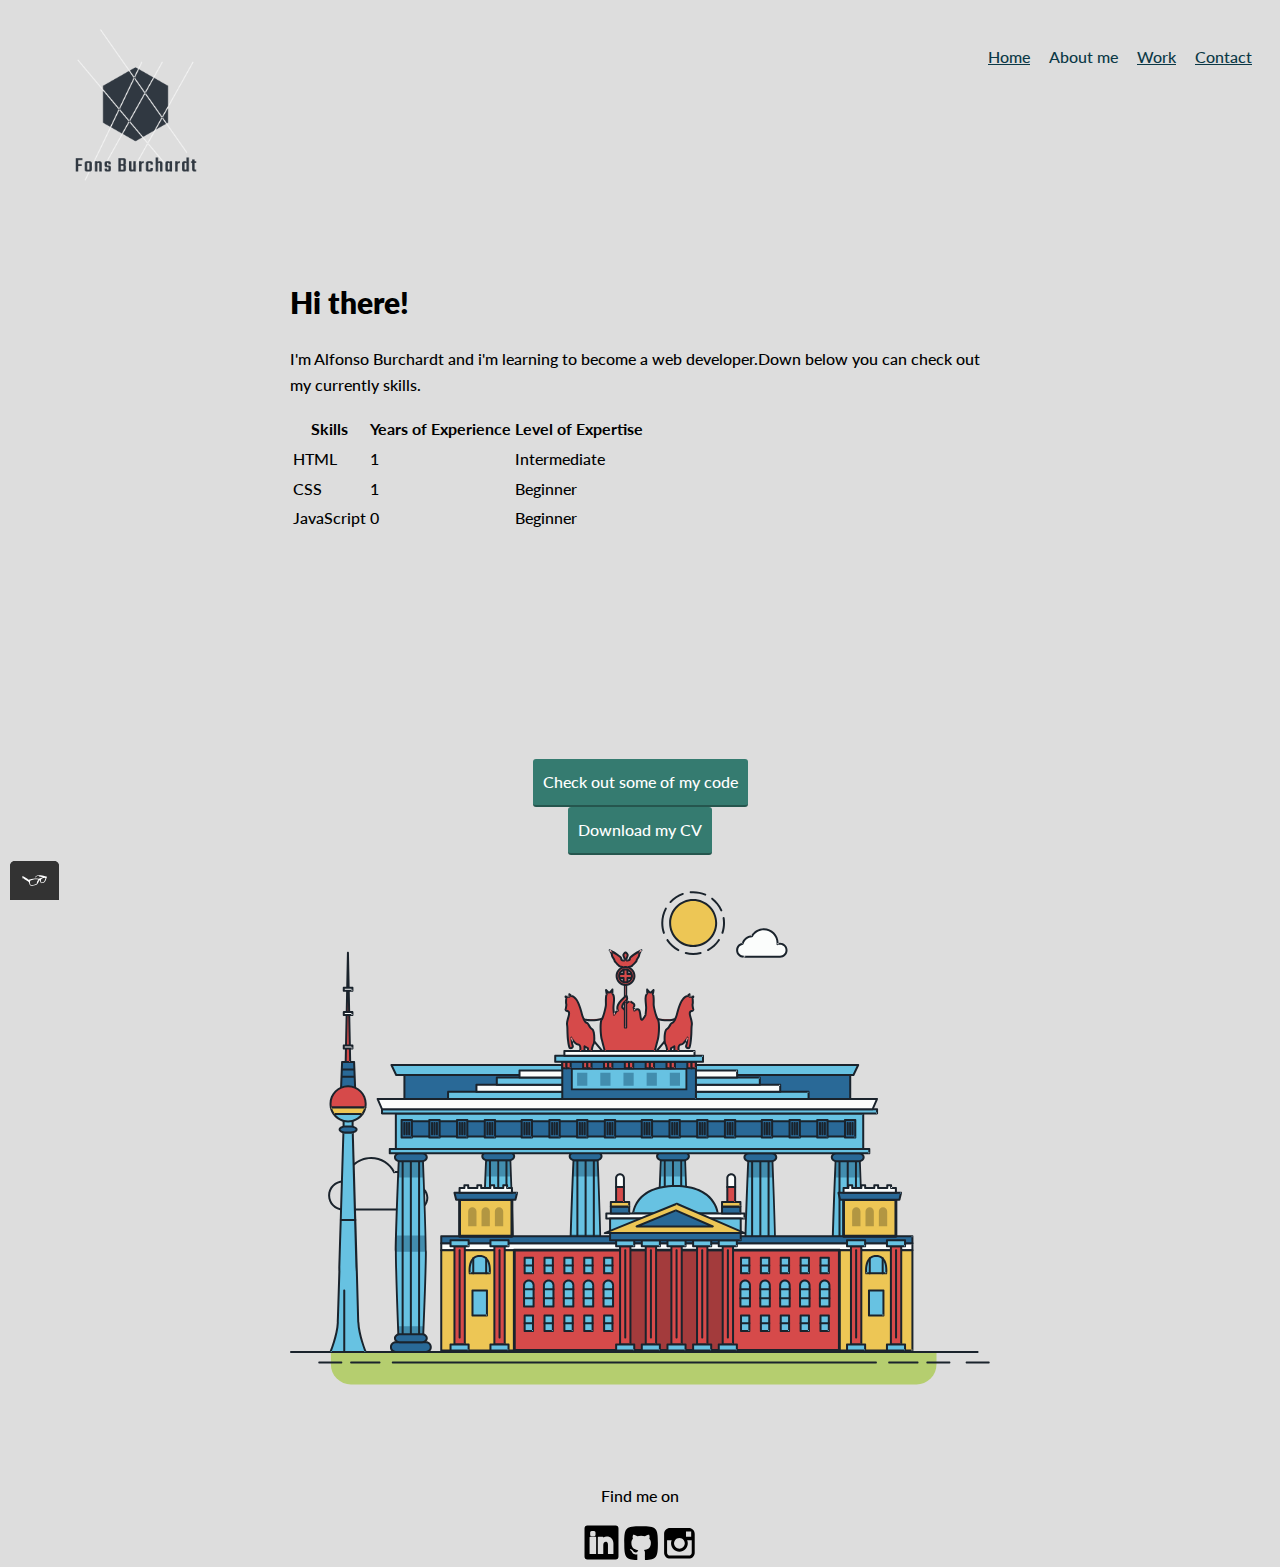
==== commit 3ce7bf79: "changed/ensuring code quality" ====
--- a/about.html
+++ b/about.html
@@ -11,7 +11,7 @@
   <body><!--add your logo here -->
 
     <header class="page-header">
-      <img src="img/logo_white.png" alt="logo"class="page-logo_item">
+      <img src="img/logo_white.png" alt="logo" class="page-logo_item">
       <nav class="main-navigation page-header__item">
         <ul role="menubar" class="navigation-list">
           <li role="presentation">
@@ -21,7 +21,7 @@
             <a href="about.html" role="menuitem" class="navigation-list__item navigation-list__item--active">About me</a>
           </li>
           <li>
-            <a href="work.html" role="menuitem"class="navigation-list__item">Work</a>
+            <a href="work.html" role="menuitem" class="navigation-list__item">Work</a>
           </li>
           <li role="presentation">
             <a href="contact.html" role="menuitem" class="navigation-list__item">Contact</a>
@@ -1008,9 +1008,9 @@
 
         <div class="social-media">
           <p>Find me on</p>
-          <img src="img/linkedin_icon.svg"class="icon" alt="LinkdIn">
-          <img src="img/github_icon.svg"class="icon" alt="Github">
-          <img src="img/instagram_icon.svg"class="icon" alt="Instagram">
+          <img src="img/linkedin_icon.svg" class="icon" alt="LinkdIn">
+          <img src="img/github_icon.svg" class="icon" alt="Github">
+          <img src="img/instagram_icon.svg" class="icon" alt="Instagram">
         </div>
       </footer>
 
--- a/css/style.production.css
+++ b/css/style.production.css
@@ -1,338 +1,343 @@
-/*
-* Prefixed by https://autoprefixer.github.io
-* PostCSS: v7.0.29,
-* Autoprefixer: v9.7.6
-* Browsers: last 4 version
-*/
-
- /*Anchor and buttom colors */
-
-
-  body {
-    background-color: #dddddd;
-    font-family: 'Lato', sans-serif;
-    font-weight: 500;
-    font-size: 16px;
-    /* Sets the font size to 16px */
-    line-height: 1.6;
-    /* Sets the line-height to 1.6 */
-  }
-  header .page-logo_item {
-    width: 215px;
-    height: 210px;
-  }
-
-  h1 {
-    font-size: 30px;
-    font-weight: 850;
-  }
-
-  h2 {
-    font-size: 24px;
-    font-weight: 700;
-  }
-
-  h3 {
-    font-size: 18px;
-    font-weight: 700;
-  }
-  a {
-    color: #0b3846;
-  }
-
-  a:hover, a:focus {
-    /* No underlining when hovering over a link */
-    text-decoration: none;
-  }
-  a:visited, active {
-    /* visited link */
-    color: none;
-  }
-  div  {
-    text-align: center;
-
-  }
-
-  input, texture, select, button {
-    font-family: system-ui;
-  }
-  button {
-    /* overwrites browser defaults and resets the border */
-    border: none;
-    /* takes the font from the outer container */
-    font-family: inherit;
-    /* styles the background color, font color, and text decoration (underline, etc.) of the button */
-    background-color:#357b70;
-    color: white;
-    text-decoration: none;
-    /*adds spacing to the button (this will be discussed more in-depth later) */
-    padding: 10px;
-    border-radius: 3px;
-    /* gives the button a bottom border with a width of 2px, a type of solid, and a color in RGBA format */
-    border-bottom: 2px solid rgba(0, 0, 0, 0.3);
-    -webkit-transition: 0.9s opacity;
-    -o-transition: 0.9s opacity;
-    transition: 0.9s opacity;
-
-  }
-
-  button:hover, button:focus {
-    /* lets the mouse appear as a hand when hovering over the button */
-    cursor: pointer;
-    /* reduces the opacity of the button to 80% */
-    opacity: 0.8;
-    -webkit-transform: translate( 5px);
-        -ms-transform: translate( 5px);
-            transform: translate( 5px);
-  }
-
-  .button {
-    /* overwrites browser defaults */
-    /* resets the border */
-    border: none;
-    display: inline-block;
-    /* takes the font from the outer container */
-    font-family: inherit;
-    /* style button */
-    background-color: #357b70;
-    color:white;
-    text-decoration: none;
-    padding: 10px;
-    border-radius: 3px;
-    /* width of the border, type, color */
-    border-bottom: 2px solid rgba(0, 0, 0, 0.3);
-    -webkit-transition: 0.9s opacity;
-    -o-transition: 0.9s opacity;
-    transition: 0.9s opacity;
-  }
-
-  button {
-    /* overwrites browser defaults */
-    /* resets the border */
-    border: none;
-    display: inline-block;
-    /* takes the font from the outer container */
-    font-family: inherit;
-    /* style button */
-    background-color: #357b70;
-    color:white;
-    text-decoration: none;
-    padding: 10px;
-    border-radius: 3px;
-    /* width of the border, type, color */
-    border-bottom: 2px solid rgba(0, 0, 0, 0.3);
-    -webkit-transition: 0.9s opacity;
-    -o-transition: 0.9s opacity;
-    transition: 0.9s opacity;
-  }
-  .button:hover, .button:focus {
-    /* lets the mouse appear as a hand when hovering over the button */
-    cursor: pointer;
-    /* reduces the opacity of the button to 80% */
-    opacity: 0.8;
-  }
-
-
-  .navigation-list__item--active {
-    text-decoration: none;
-  }
-  .profile_portrait {
-    float: left;
-    width: 250px;
-    margin-right: 40px;
-    min-width: 150px;
-    max-width: 400px;
-    border-radius: 50%;
-  }
-
-  .icon {
-    width: 35px;
-    height: 35px;
-  }
-  .page-footer {
-    clear: both;
-    display: -webkit-box;
-    display: -ms-flexbox;
-    display: flex;
-    -webkit-box-orient: vertical;
-    -webkit-box-direction: normal;
-        -ms-flex-direction: column;
-            flex-direction: column;
-    text-align: center;
-  }
-
-  .profile {
-    position: relative;
-    top: auto;
-  padding-bottom: 200px;
-    max-width: 700px;
-    margin: 0 auto;
-  }
-  * {
-    -webkit-box-sizing: border-box;
-            box-sizing: border-box;
-  }
-
-  .page-header {
-    display: -webkit-box;
-    display: -ms-flexbox;
-    display: flex;
-    width: 100%;
-    padding: 20px;
-  }
-
-  .page-header__item {
-    -webkit-box-flex: 0;
-        -ms-flex: 0 1 200px;
-            flex: 0 1 200px;
-  }
-
-  .page-header__item:last-child {
-    -webkit-box-flex: 1;
-        -ms-flex-positive: 1;
-            flex-grow: 1;
-    text-align: right;
-  }
-  .navigation-list {
-    list-style-type: none;
-  }
-  .navigation-list li {
-    display: inline-block;
-    margin-left: 15px;
-  }
-  .contact{
-    padding-bottom: 50px;
-    text-align: center;
-  }
-  .about{
-    text-align: center;
-  }
-  .work{
-    text-align: center;
-  }
-  .grid {
-    -webkit-box-pack: center;
-        -ms-flex-pack: center;
-            justify-content: center;
-    display: -ms-grid;
-    display: grid;
-    -ms-grid-columns: 300px 300px 300px;
-    grid-template-columns: 300px 300px 300px;
-
-  }
-  .grid__item {
-    -webkit-box-pack: center;
-        -ms-flex-pack: center;
-            justify-content: center;
-    background-color: lightgray;
-    -ms-grid-columns: 1fr 20px 1fr 20px 1fr;
-    grid-template-columns: 1fr 1fr 1fr;
-    grid-gap: 20px;
-  }
-  .grid__item:last-child {
-    -ms-grid-column: 1;
-    grid-column: 1  / 1;
-    -ms-grid-row: 1;
-    grid-row: 1 / 1;
-  }
-  .social-media {
-    position: relative;
-    bottom: -50px;
-  }
-  @-webkit-keyframes color-change {
-    0% {
-      fill: #edc655;
-    }
-    50% {
-      fill: #fcffad;
-    }
-    100% {
-      fill: #f76414;
-    }
-  }
-  @keyframes color-change {
-    0% {
-      fill: #edc655;
-    }
-    50% {
-      fill: #fcffad;
-    }
-    100% {
-      fill: #f76414;
-    }
-  }
-  .sun {
-    -webkit-animation: 4s color-change infinite alternate linear;
-            animation: 4s color-change infinite alternate linear;
-  }
-  @-webkit-keyframes cloud-move {
-    from {
-      -webkit-transform: translate(0, 50px);
-              transform: translate(0, 50px);
-    }
-    to {
-      -webkit-transform: translate(200px, 50px);
-              transform: translate(200px, 50px);
-    }
-  }
-  @keyframes cloud-move {
-    from {
-      -webkit-transform: translate(0, 50px);
-              transform: translate(0, 50px);
-    }
-    to {
-      -webkit-transform: translate(200px, 50px);
-              transform: translate(200px, 50px);
-    }
-  }
-  .cloud-front {
-    -webkit-animation: 30s cloud-move infinite alternate linear;
-            animation: 30s cloud-move infinite alternate linear;
-  }
-  @-webkit-keyframes cloud-move-reverse {
-    from {
-      -webkit-transform: translate(446px, 48px);
-              transform: translate(446px, 48px);
-    }
-    to {
-      -webkit-transform: translate(100px, 48px);
-              transform: translate(100px, 48px);
-    }
-  }
-  @keyframes cloud-move-reverse {
-    from {
-      -webkit-transform: translate(446px, 48px);
-              transform: translate(446px, 48px);
-    }
-    to {
-      -webkit-transform: translate(100px, 48px);
-              transform: translate(100px, 48px);
-    }
-  }
-  .cloud-back {
-    -webkit-animation: 34s cloud-move-reverse infinite alternate linear;
-            animation: 34s cloud-move-reverse infinite alternate linear;
-  }
-  @media all and (max-width: 500px) {
+  /*
+  * Prefixed by https://autoprefixer.github.io
+  * PostCSS: v7.0.29,
+  * Autoprefixer: v9.7.6
+  * Browsers: last 4 version
+  */
+
+   /*Anchor and buttom colors */
+
+
+    body {
+      background-color: #dddddd;
+      font-family: 'Lato', sans-serif;
+      font-weight: 500;
+      font-size: 16px;
+      /* Sets the font size to 16px */
+      line-height: 1.6;
+      /* Sets the line-height to 1.6 */
+    }
+    header .page-logo_item {
+      width: 215px;
+      height: 210px;
+    }
+
+    h1 {
+      font-size: 30px;
+      font-weight: 800;
+    }
+
+    h2 {
+      font-size: 24px;
+      font-weight: 700;
+    }
+
+    h3 {
+      font-size: 18px;
+      font-weight: 700;
+    }
+    a {
+      color: #0b3846;
+    }
+
+    a:hover, a:focus {
+      /* No underlining when hovering over a link */
+      text-decoration: none;
+    }
+     a:visited,
+     active {
+         color: #0b3846;
+
+        /* visited link */
+
+
+    }
+    div  {
+      text-align: center;
+
+    }
+
+    input, texture, select, button {
+      font-family: system-ui;
+    }
+    button {
+      /* overwrites browser defaults and resets the border */
+      border: none;
+      /* takes the font from the outer container */
+      font-family: inherit;
+      /* styles the background color, font color, and text decoration (underline, etc.) of the button */
+      background-color:#357b70;
+      color: white;
+      text-decoration: none;
+      /*adds spacing to the button (this will be discussed more in-depth later) */
+      padding: 10px;
+      border-radius: 3px;
+
+      /* gives the button a bottom border with a width of 2px, a type of solid, and a color in RGBA format */
+      border-bottom: 2px solid rgba(0, 0, 0, 0.3);
+      -webkit-transition: 0.9s opacity;
+      -o-transition: 0.9s opacity;
+      transition: 0.9s opacity;
+
+    }
+
+    button:hover, button:focus {
+      /* lets the mouse appear as a hand when hovering over the button */
+      cursor: pointer;
+      /* reduces the opacity of the button to 80% */
+      opacity: 0.8;
+      -webkit-transform: translate( 5px);
+          -ms-transform: translate( 5px);
+              transform: translate( 5px);
+    }
+
+    .button {
+      /* overwrites browser defaults */
+      /* resets the border */
+      border: none;
+      display: inline-block;
+      /* takes the font from the outer container */
+      font-family: inherit;
+      /* style button */
+      background-color: #357b70;
+      color:white;
+      text-decoration: none;
+      padding: 10px;
+      border-radius: 3px;
+      /* width of the border, type, color */
+      border-bottom: 2px solid rgba(0, 0, 0, 0.3);
+      -webkit-transition: 0.9s opacity;
+      -o-transition: 0.9s opacity;
+      transition: 0.9s opacity;
+    }
+
+    button {
+      /* overwrites browser defaults */
+      /* resets the border */
+      border: none;
+      display: inline-block;
+      /* takes the font from the outer container */
+      font-family: inherit;
+      /* style button */
+      background-color: #357b70;
+      color:white;
+      text-decoration: none;
+      padding: 10px;
+      border-radius: 3px;
+      /* width of the border, type, color */
+      border-bottom: 2px solid rgba(0, 0, 0, 0.3);
+      -webkit-transition: 0.9s opacity;
+      -o-transition: 0.9s opacity;
+      transition: 0.9s opacity;
+    }
+    .button:hover, .button:focus {
+      /* lets the mouse appear as a hand when hovering over the button */
+      cursor: pointer;
+      /* reduces the opacity of the button to 80% */
+      opacity: 0.8;
+    }
+
+
+    .navigation-list__item--active {
+      text-decoration: none;
+    }
+    .profile_portrait {
+      float: left;
+      width: 250px;
+      margin-right: 40px;
+      min-width: 150px;
+      max-width: 400px;
+      border-radius: 50%;
+    }
+
+    .icon {
+      width: 35px;
+      height: 35px;
+    }
+    .page-footer {
+      clear: both;
+      display: -webkit-box;
+      display: -ms-flexbox;
+      display: flex;
+      -webkit-box-orient: vertical;
+      -webkit-box-direction: normal;
+          -ms-flex-direction: column;
+              flex-direction: column;
+      text-align: center;
+    }
+
+    .profile {
+      position: relative;
+      top: auto;
+    padding-bottom: 200px;
+      max-width: 700px;
+      margin: 0 auto;
+    }
+    * {
+      -webkit-box-sizing: border-box;
+              box-sizing: border-box;
+    }
+
+    .page-header {
+      display: -webkit-box;
+      display: -ms-flexbox;
+      display: flex;
+      width: 100%;
+      padding: 20px;
+    }
+
+    .page-header__item {
+      -webkit-box-flex: 0;
+          -ms-flex: 0 1 200px;
+              flex: 0 1 200px;
+    }
+
+    .page-header__item:last-child {
+      -webkit-box-flex: 1;
+          -ms-flex-positive: 1;
+              flex-grow: 1;
+      text-align: right;
+    }
+    .navigation-list {
+      list-style-type: none;
+    }
+    .navigation-list li {
+      display: inline-block;
+      margin-left: 15px;
+    }
+    .contact{
+      padding-bottom: 50px;
+      text-align: center;
+    }
+    .about{
+      text-align: center;
+    }
+    .work{
+      text-align: center;
+    }
     .grid {
-      -ms-grid-columns: 1fr;
-      grid-template-columns: 1fr;
-    }
-  }
-  @media all and (min-width: 500px) and (max-width: 750px){
-    .grid {
-      -ms-grid-columns: 1fr 1fr;
-      grid-template-columns: 1fr 1fr;
-    }
-  }
-  @media all and (max-width: 750px) {
-    .grid {
-      grid-gap: 10px;
+      -webkit-box-pack: center;
+          -ms-flex-pack: center;
+              justify-content: center;
+      display: -ms-grid;
+      display: grid;
+      -ms-grid-columns: 300px 300px 300px;
+      grid-template-columns: 300px 300px 300px;
+
+    }
+    .grid__item {
+      -webkit-box-pack: center;
+          -ms-flex-pack: center;
+              justify-content: center;
+      background-color: lightgray;
+      -ms-grid-columns: 20px 1fr 20px 1fr;
+      grid-template-columns: auto ;
+      grid-gap: 20px;
     }
     .grid__item:last-child {
-      grid-column: auto / auto;
-      grid-row: auto / auto;
-    }
-
-
-  }
+      -ms-grid-column: 1;
+      grid-column: 1  / 1;
+      -ms-grid-row: 1;
+      grid-row: 1 / 1;
+    }
+    .social-media {
+      position: relative;
+      bottom: -50px;
+    }
+    @-webkit-keyframes color-change {
+      0% {
+        fill: #edc655;
+      }
+      50% {
+        fill: #fcffad;
+      }
+      100% {
+        fill: #f76414;
+      }
+    }
+    @keyframes color-change {
+      0% {
+        fill: #edc655;
+      }
+      50% {
+        fill: #fcffad;
+      }
+      100% {
+        fill: #f76414;
+      }
+    }
+    .sun {
+      -webkit-animation: 4s color-change infinite alternate linear;
+              animation: 4s color-change infinite alternate linear;
+    }
+    @-webkit-keyframes cloud-move {
+      from {
+        -webkit-transform: translate(0, 50px);
+                transform: translate(0, 50px);
+      }
+      to {
+        -webkit-transform: translate(200px, 50px);
+                transform: translate(200px, 50px);
+      }
+    }
+    @keyframes cloud-move {
+      from {
+        -webkit-transform: translate(0, 50px);
+                transform: translate(0, 50px);
+      }
+      to {
+        -webkit-transform: translate(200px, 50px);
+                transform: translate(200px, 50px);
+      }
+    }
+    .cloud-front {
+      -webkit-animation: 30s cloud-move infinite alternate linear;
+              animation: 30s cloud-move infinite alternate linear;
+    }
+    @-webkit-keyframes cloud-move-reverse {
+      from {
+        -webkit-transform: translate(446px, 48px);
+                transform: translate(446px, 48px);
+      }
+      to {
+        -webkit-transform: translate(100px, 48px);
+                transform: translate(100px, 48px);
+      }
+    }
+    @keyframes cloud-move-reverse {
+      from {
+        -webkit-transform: translate(446px, 48px);
+                transform: translate(446px, 48px);
+      }
+      to {
+        -webkit-transform: translate(100px, 48px);
+                transform: translate(100px, 48px);
+      }
+    }
+    .cloud-back {
+      -webkit-animation: 34s cloud-move-reverse infinite alternate linear;
+              animation: 34s cloud-move-reverse infinite alternate linear;
+    }
+    @media all and (max-width: 500px) {
+      .grid {
+        -ms-grid-columns:
+        grid-template-columns: 1fr;
+      }
+    }
+    @media all and (min-width: 500px) and (max-width: 750px){
+      .grid {
+        -ms-grid-columns: auto ;
+        grid-template-columns: auto;
+      }
+    }
+    @media all and (max-width: 750px) {
+      .grid {
+        grid-gap: 10px;
+      }
+      .grid__item:last-child {
+        grid-column: auto / auto;
+        grid-row: auto / auto;
+      }
+
+
+    }
